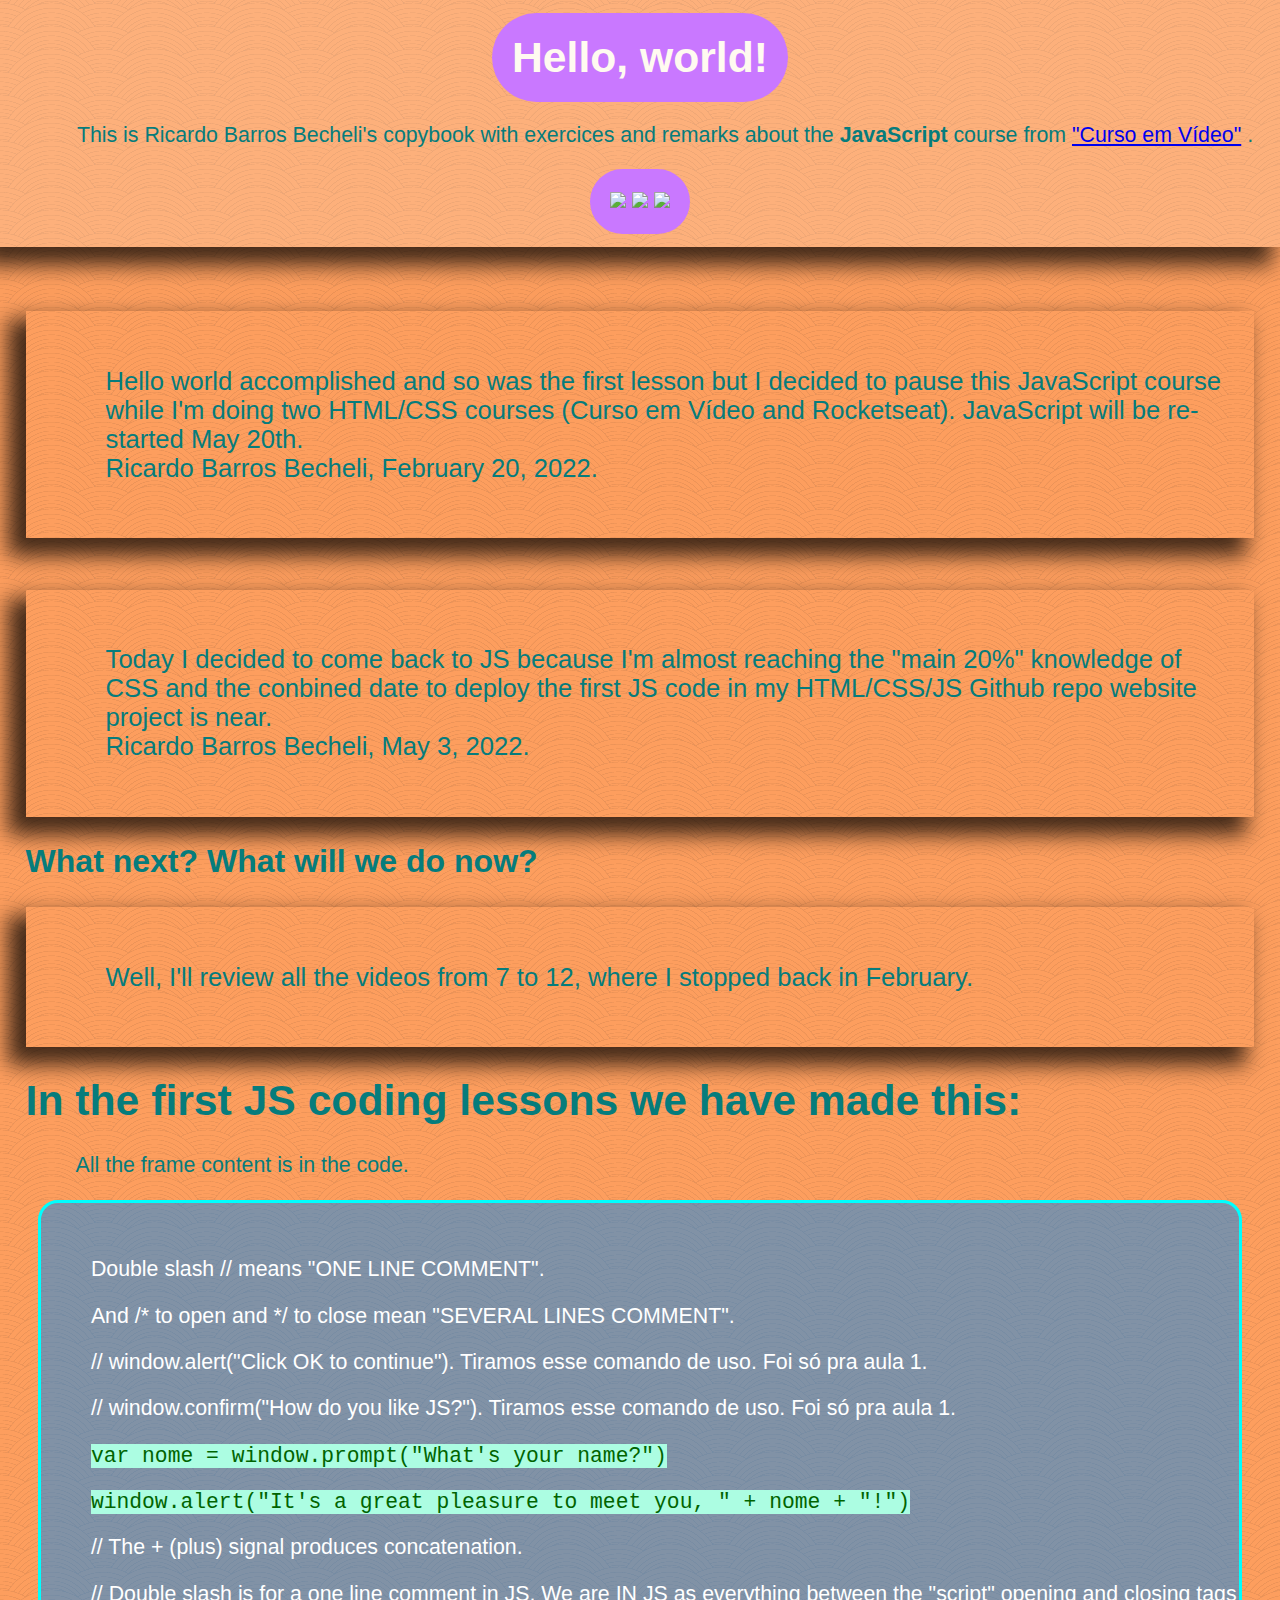
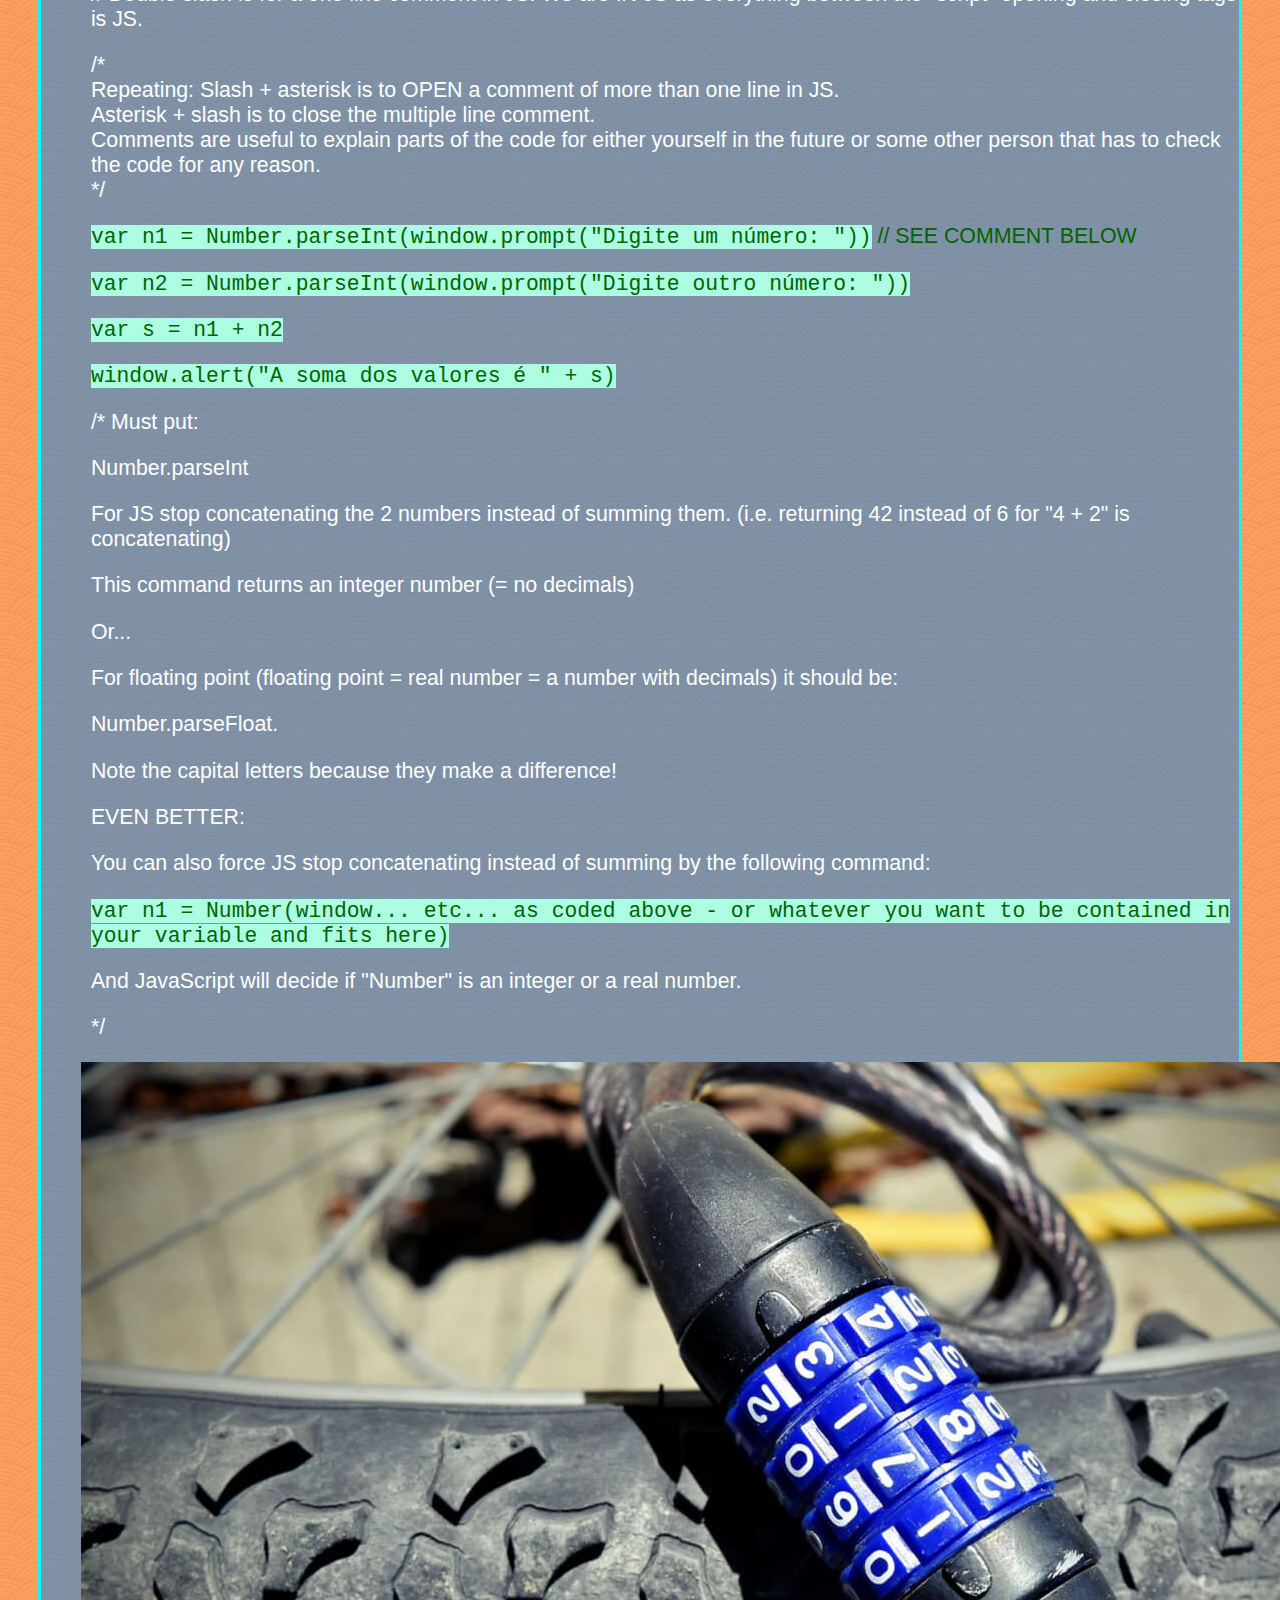
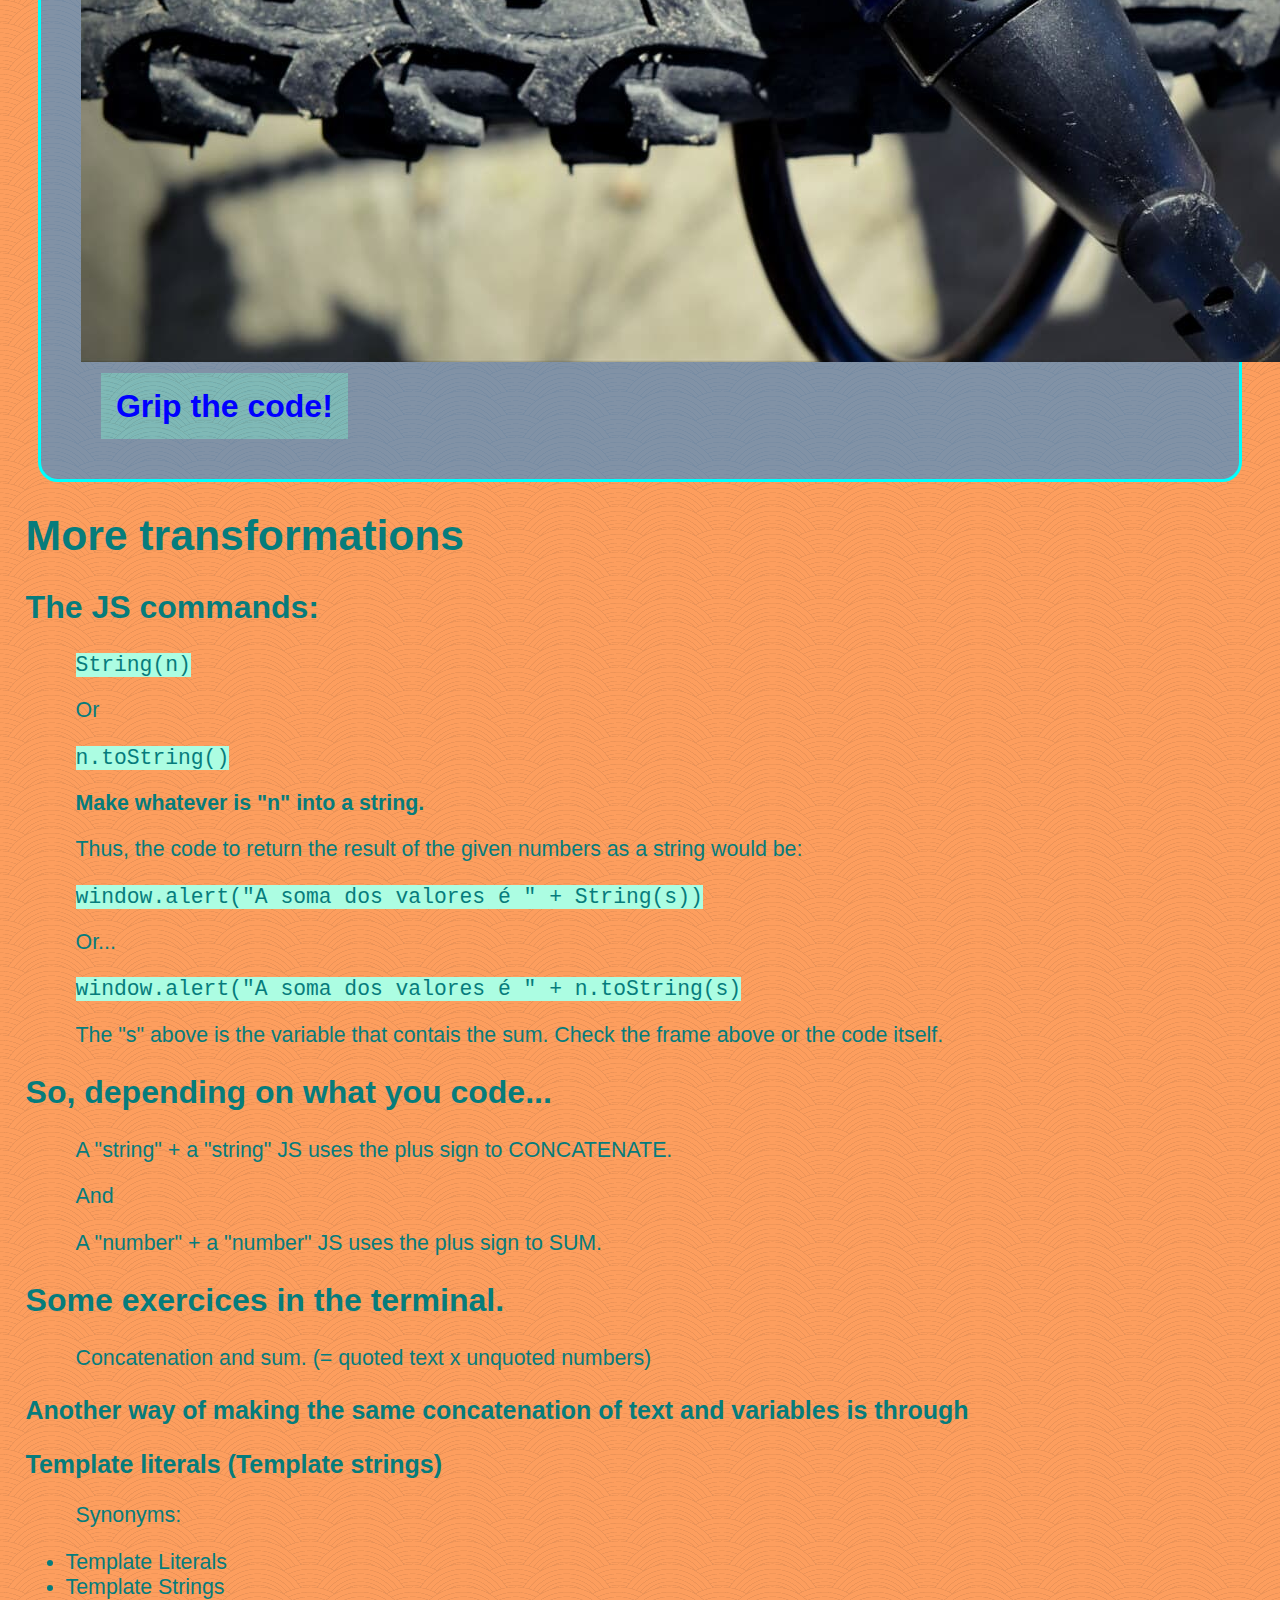
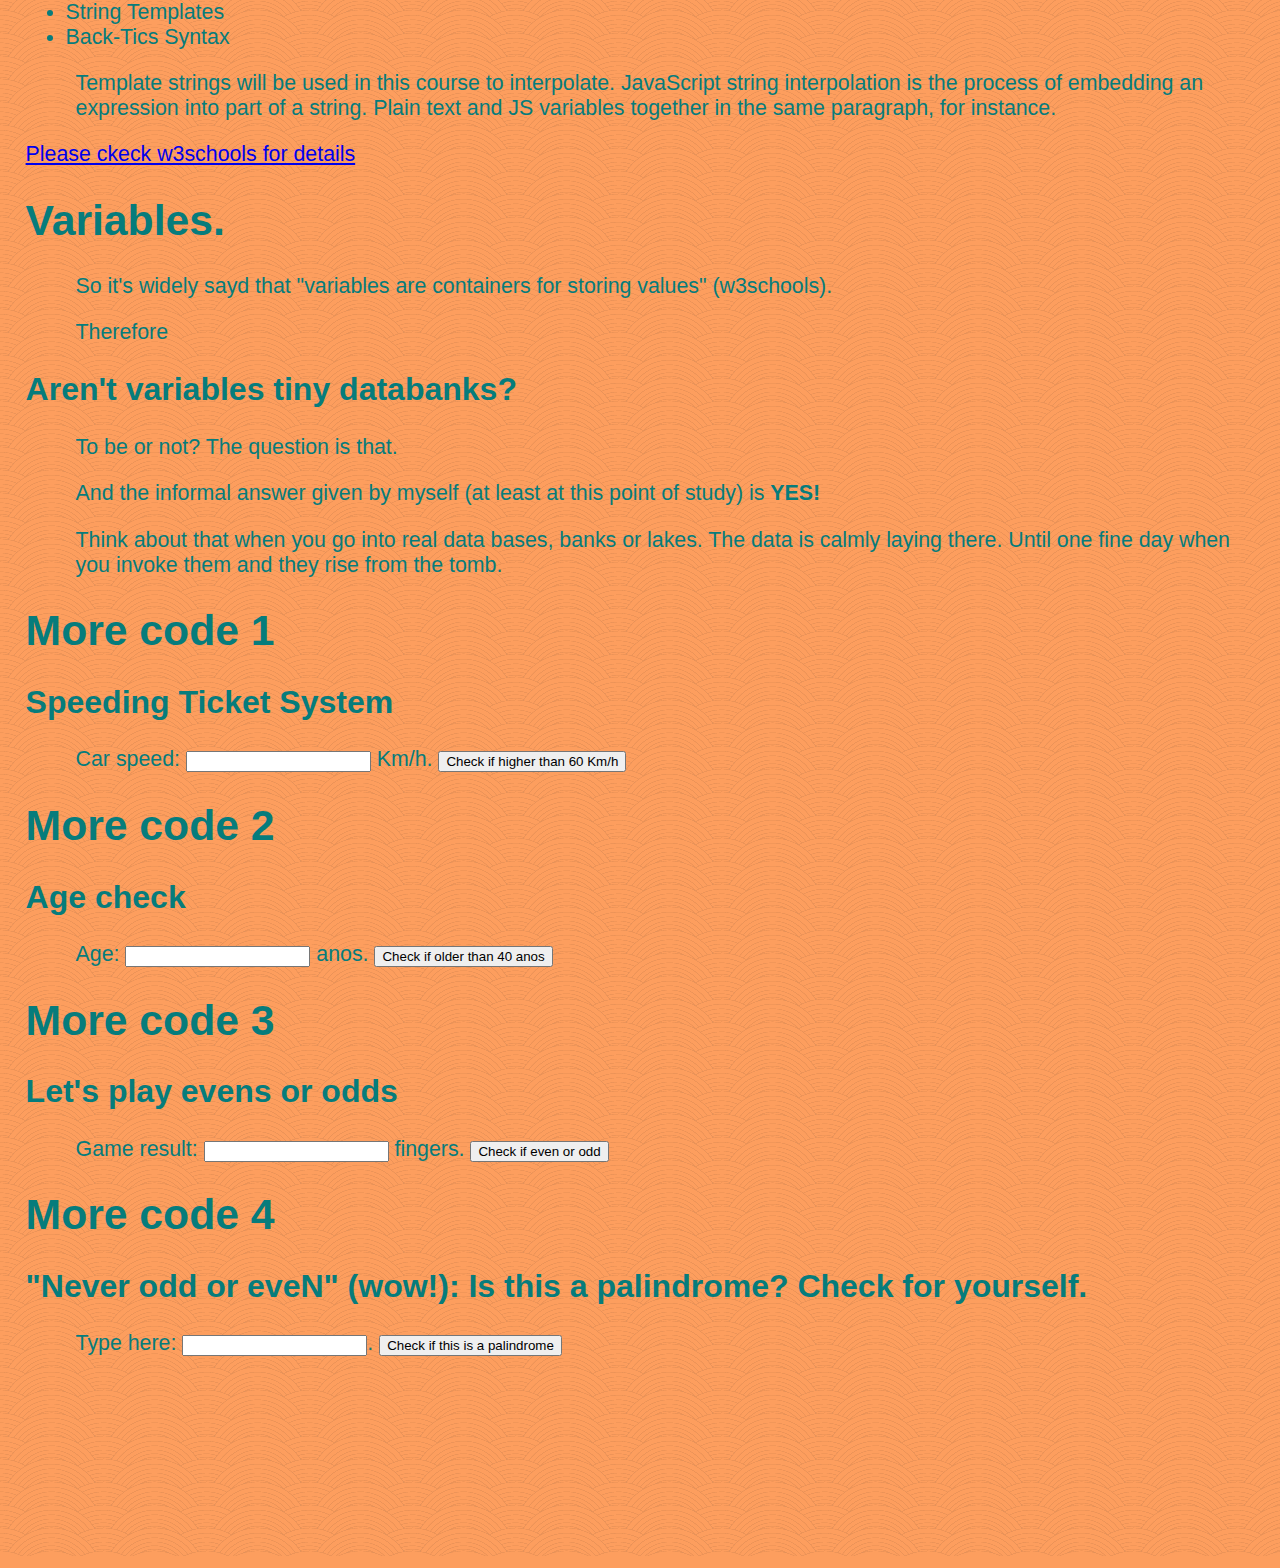
==== index.html @ 5068e75f "I'm back!" ====
<!DOCTYPE html>
<html lang="en">

<head>
    <meta charset="UTF-8">
    <meta http-equiv="X-UA-Compatible" content="IE=edge">
    <meta name="viewport" content="width=device-width, initial-scale=1.0">
    <link rel="shortcut icon" href="images/favicon-html-css.png" type="image/x-icon">
    <title>My JavaScript Lessons</title>
    <link rel="stylesheet" href="style.css">
</head>

<body>



    
    
    <header>
        <h1 class="hello">Hello, world!</h1>
        <p>
            This is Ricardo Barros Becheli's copybook with exercices and remarks about the <strong>JavaScript</strong> course from <a href="http://www.youtube.com/channel/UCrWvhVmt0Qac3HgsjQK62FQ" target="_blank" rel="noopener noreferrer">"Curso em Vídeo"</a> .
        </p>

        <p class="hello">

            <a href="mailto:ricardobarrosbecheli@gmail.com"> <img src="https://img.shields.io/badge/Gmail-D14836?style=for-the-badge&logo=gmail&logoColor=white"/></a>

            <a href="https://www.linkedin.com/in/ricardo-becheli-36843659/"> <img src="https://img.shields.io/badge/LinkedIn-0077B5?style=for-the-badge&logo=linkedin&logoColor=white"/></a>
            
            <a href="http://github.com/ricardobecheli" target="_blank" rel="noopener noreferrer"><img src="https://img.shields.io/badge/GitHub-100000?style=for-the-badge&logo=github&logoColor=white"></a>

        </p>

    </header>
    

<main>
    
        <article class="pause" style="margin-bottom: 2em;">
            <p>Hello world accomplished and so was the first lesson but I decided to pause
                this JavaScript course while I'm doing two HTML/CSS courses (Curso em Vídeo and Rocketseat). JavaScript will be re-started May 20th. <br>
                Ricardo Barros Becheli, February 20, 2022.
            </p>
        </article>
    
        <article class="pause">
            <p>
            Today I decided to come back to JS because I'm almost  reaching the "main 20%" knowledge of CSS and the conbined date to deploy the first JS code in my HTML/CSS/JS Github repo website project is near.
            <br>
            Ricardo Barros Becheli, May 3, 2022.
            </p>
        </article>
    
    
        <h2>What next? What will we do now?</h2>
    
        <article class="pause">
            <p>
                Well, I'll review all the videos from 7 to 12, where I stopped back in February.
            </p>
        </article>
    
    
        <h1>In the first JS coding lessons we have made this:</h1>
    
        <p>All the frame content is in the code.</p>
    
    <div class="first-code">
    
    
        <p>Double slash // means "ONE LINE COMMENT".</p>
        <p>And /* to open and */ to close mean "SEVERAL LINES COMMENT".</p>
    
        <p>
            // window.alert("Click OK to continue"). Tiramos esse comando de uso. Foi só pra aula 1.
        </p>
        <p>
            // window.confirm("How do you like JS?"). Tiramos esse comando de uso. Foi só pra aula 1.
        </p>
    
        <p style="color: darkgreen;"><code>var nome = window.prompt("What's your name?")</code></p>
        <p style="color: darkgreen;"><code>window.alert("It's a great pleasure to meet you, " + nome + "!")</code></p>
            <p>// The + (plus) signal produces concatenation.</p>
    
          <p> //  Double slash is for a one line comment in JS. We are IN JS as everything between the "script" opening and closing tags is JS.</p>
    
           <p>/* <br>
                Repeating: Slash + asterisk is to OPEN a comment of more than one line in JS. <br>
    
                Asterisk + slash is to close the multiple line comment. <br>
    
                Comments are useful to explain parts of the code for either yourself in the future or some other person that has to check the code for any reason. <br>
            */
            </p>
    
            <p style="color: darkgreen;"><code>var n1 = Number.parseInt(window.prompt("Digite um número: "))</code>  // SEE COMMENT BELOW</p>
            <p style="color: darkgreen;"><code>var n2 = Number.parseInt(window.prompt("Digite outro número: "))</code></p>
            <p style="color: darkgreen;"><code>var s = n1 + n2</code></p>
            <p style="color: darkgreen;"><code>window.alert("A soma dos valores é " + s)</code></p>
    
            <p>/* Must put:</p>
    
            <p>Number.parseInt</p>
    
            <p>For JS stop concatenating the 2 numbers instead of summing them.
                    (i.e. returning 42 instead of 6 for "4 + 2" is concatenating)</p>
    
            <p>This command returns an integer number (= no decimals)</p>
    
            <p>Or...</p>
    
            <p>For floating point (floating point = real number = a number with decimals) it should be:</p>
    
            <p>Number.parseFloat.</p>
    
            <p>Note the capital letters because they make a difference!</p>
    
            <p>EVEN BETTER:</p>
    
            <p>You can also force JS stop concatenating instead of summing by the following command:</p>
    
            <p style="color: darkgreen;"><code>var n1 = Number(window... etc... as coded above - or whatever you want to be contained in your variable and fits here)</code></p>
    
            <p>And JavaScript will decide if "Number" is an integer or a real number.</p>
    
            <p>*/</p>
    
            <figure>
                <img src="images/grip-the-code.jpg" alt="code locked bike">
                <figcaption style="font-size: xx-large; color: blue; margin: 20px;">
                    <span style="background-color: rgba(127, 255, 212, 0.356); background-image: url(images/arches.png) ; padding: 15px;"><strong>Grip the code!</strong></span>
                </figcaption>
            </figure>
    
    </div>
    
    <h1>More transformations</h1>
    
    <h2>The JS commands:</h2>
    <p><code>String(n)</code></p>
    <p>Or</p>
    <p><code>n.toString()</code></p>
    <p> <strong>Make whatever is "n" into a string.</strong></p>
    <p>Thus, the code to return the result of the given numbers as a string would be:</p>
    <p><code>window.alert("A soma dos valores é " + String(s))</code></p>
    <p>Or...</p>
    <p><code>window.alert("A soma dos valores é " + n.toString(s)</code></p>
    <p>The "s" above is the variable that contais the sum. Check the frame above or the code itself.</p>
    <h2>So, depending on what you code...</h2>
    <P>A "string" + a "string" JS uses the plus sign to CONCATENATE.</P>
    <p>And</p>
    <p>A "number" + a "number" JS uses the plus sign to SUM.</p>
    <h2>Some exercices in the terminal.</h2>
    <p>Concatenation and sum. (= quoted text x unquoted numbers)</p>
    
    <h3>Another way of making the same concatenation of text and variables is through</h3>
    <h3>Template literals (Template strings)</h3>
    <p>Synonyms:</p>
    
        <ul>
        <li>Template Literals</li>
        <li>Template Strings</li>
        <li>String Templates</li>
        <li>Back-Tics Syntax</li>
        </ul>
    
    <p>Template strings will be used in this course to interpolate. JavaScript string interpolation is the process of embedding an expression into part of a string. Plain text and JS variables together in the same paragraph, for instance.</p>
    
    <a href="https://www.w3schools.com/js/js_string_templates.asp" target="blank" rel="noopener noreferrer">Please ckeck w3schools for details</a>
    
    <br>
    <h1>Variables.</h1>
    <p>So it's widely sayd that "variables are containers for storing values" (w3schools).</p>
    <p>Therefore</p>
    <h2>Aren't variables tiny databanks?</h2>
    
    <p>To be or not? The question is that.</p>
    <p>And the informal answer given by myself (at least at this point of study) is <strong>YES!</strong></p>
    <p>Think about that when you go into real data bases, banks or lakes. The data is calmly laying there. Until one fine day when you invoke them and they rise from the tomb.</p>
    
    <article class="morecode">
        <h1>More code 1</h1>
        <h2>Speeding Ticket System</h2>
    
         <p>
             Car speed: <input type="number" name="txtvel" id="txtvel"> Km/h.
             <input type="button" value="Check if higher than 60 Km/h" onclick="calcular()">
        </p>
        <div id= "res"> </div>
    
    
    
        <h1>More code 2</h1>
        <h2>Age check</h2>
    
        <p>
            Age: <input type="number" name="idadevalor" id="idadevalor"> anos.
            <input type="button" value="Check if older than 40 anos" onclick="computaridade()">
        </p>
        <div id= "aging"> </div>
    
    
    
    
        <h1>More code 3</h1>
        <h2>Let's play evens or odds</h2>
    
        <p>
            Game result: <input type="number" name="parouimpar" id="parouimpar"> fingers.
            <input type="button" value="Check if even or odd" onclick="eukvcl()">
        </p>
        <div id= "dispute"> </div>
    
    
    
        <h1>More code 4</h1>
        <h2>"Never odd or eveN" (wow!): Is this a palindrome? Check for yourself.</h2>
    
        <p>
            Type here: <input type="text" name="palindrome" id="palindrome">.
            <input type="button" value  ="Check if this is a palindrome" onclick="direction()">
        </p>
        <div id= "palresult"> </div>
    
    </article>
    
    
</main>


<script src="script.js"></script>    
</body>
</html>
---- style.css ----
body {
    background-image: url("images/arches.png");
    background-color: #fc7f2bc2;
    font: normal 16pt arial;
    color: rgb(6, 124, 124);
    margin: 0%;

    /* This is how to make COMMENTS in CSS. (Just like multiple lines in JS) */
}

.hello {
    
    background-color: rgb(201, 120, 255);
    color: floralwhite;
    width: fit-content;
    padding: 20px;
    border-radius: 50px;
    margin: auto;
    
}

header {
    margin: 0px 0px 3em 0px;
    padding: 1%;
    background-color: rgba(255, 250, 240, 0.199);
    box-shadow: -13px 13px 20px 5px rgba(0, 0, 0, 0.726);
    text-align: center;
}

main {
    margin-left: 2%;
    margin-right: 2%;
}

.pause {
    text-align: start;
    box-shadow: -13px 13px 20px 5px rgba(0, 0, 0, 0.726);
    padding: 30px;
    font-size: 1.2em;
}


p {
    margin-left: 50px;
}

code {
    background-color: rgb(172, 253, 226);
}

.first-code {
            border-width: 3px;
            border-style: solid;
            border-color: aqua;
            border-radius: 20px;
            padding: 5 0pt;
            padding-top: 25pt;
            padding-bottom: 25pt;
            margin-bottom: 20pt;
            margin-top: 10pt;
            margin-left: 1%;
            margin-right: 1%;
            background-color: rgba(3, 134, 241, 0.493);
            color: rgb(255, 255, 255);
}

.morecode {
    margin-bottom: 200px;
}
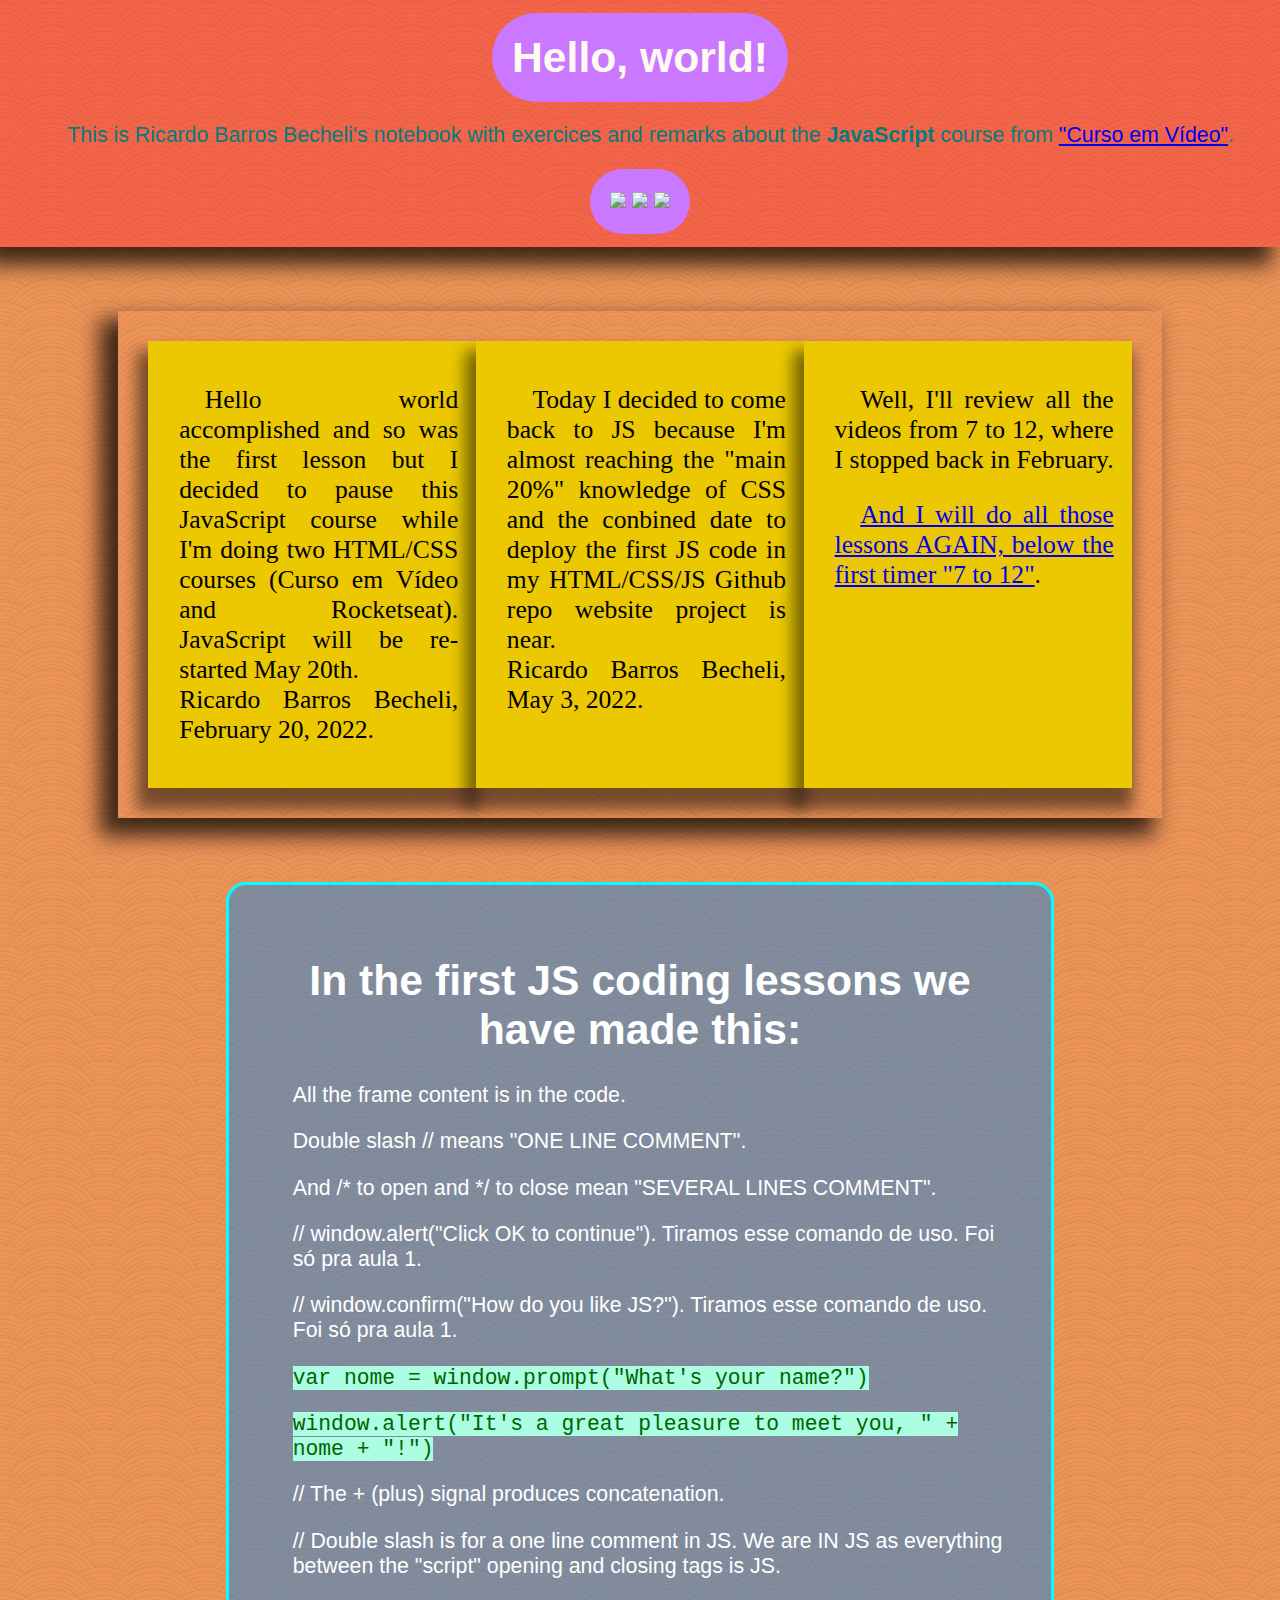
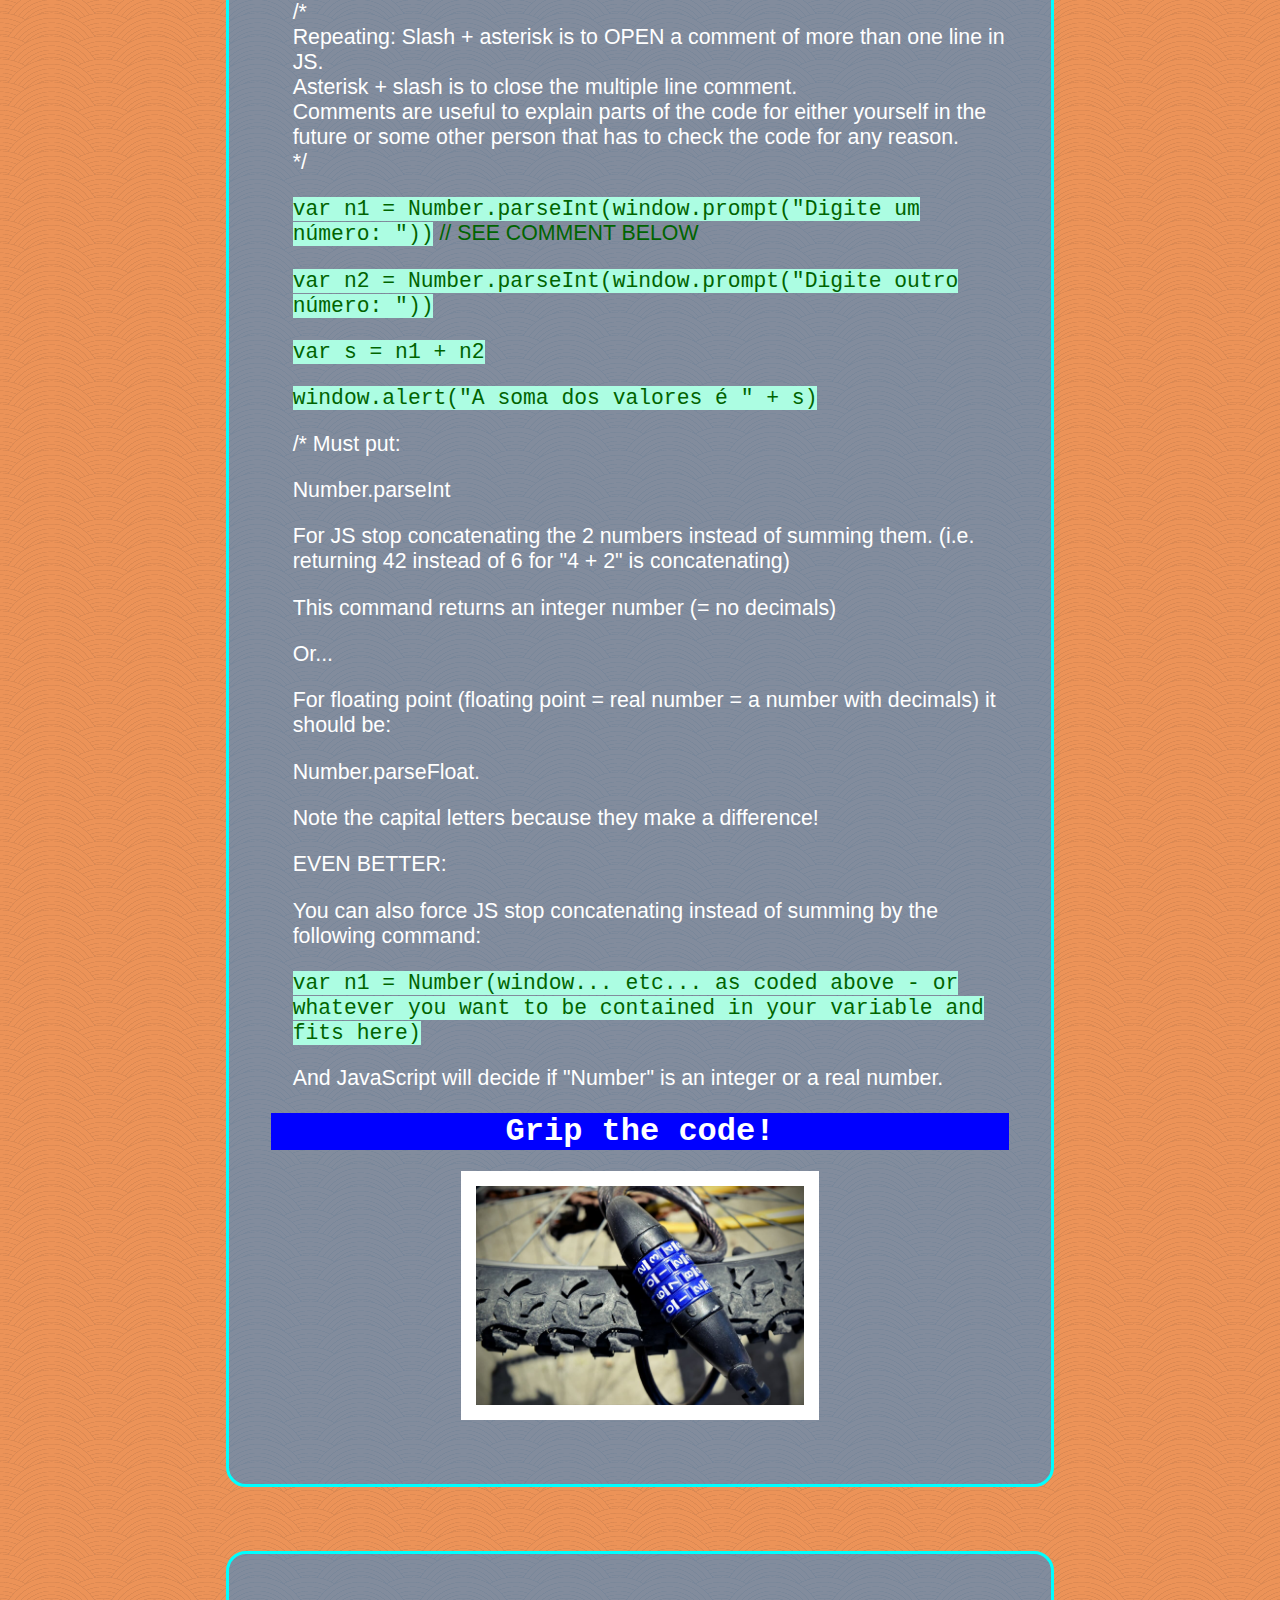
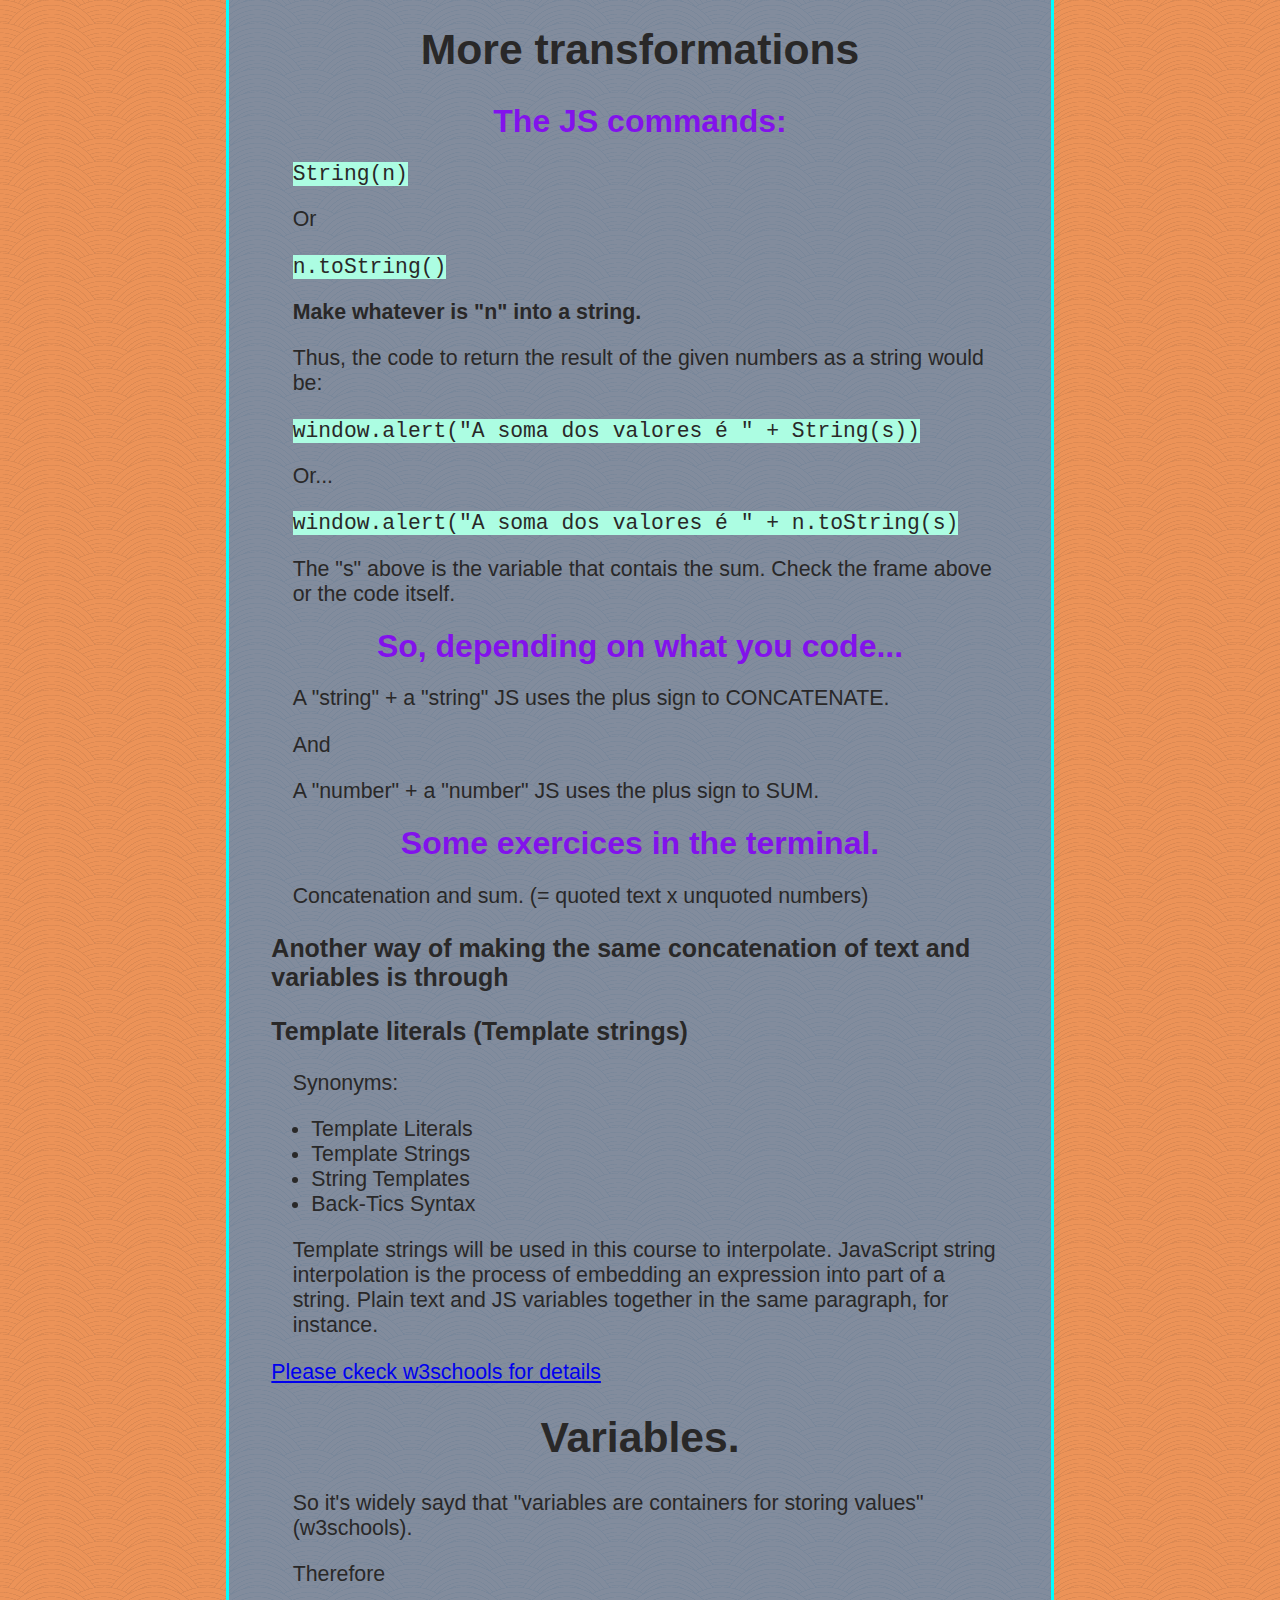
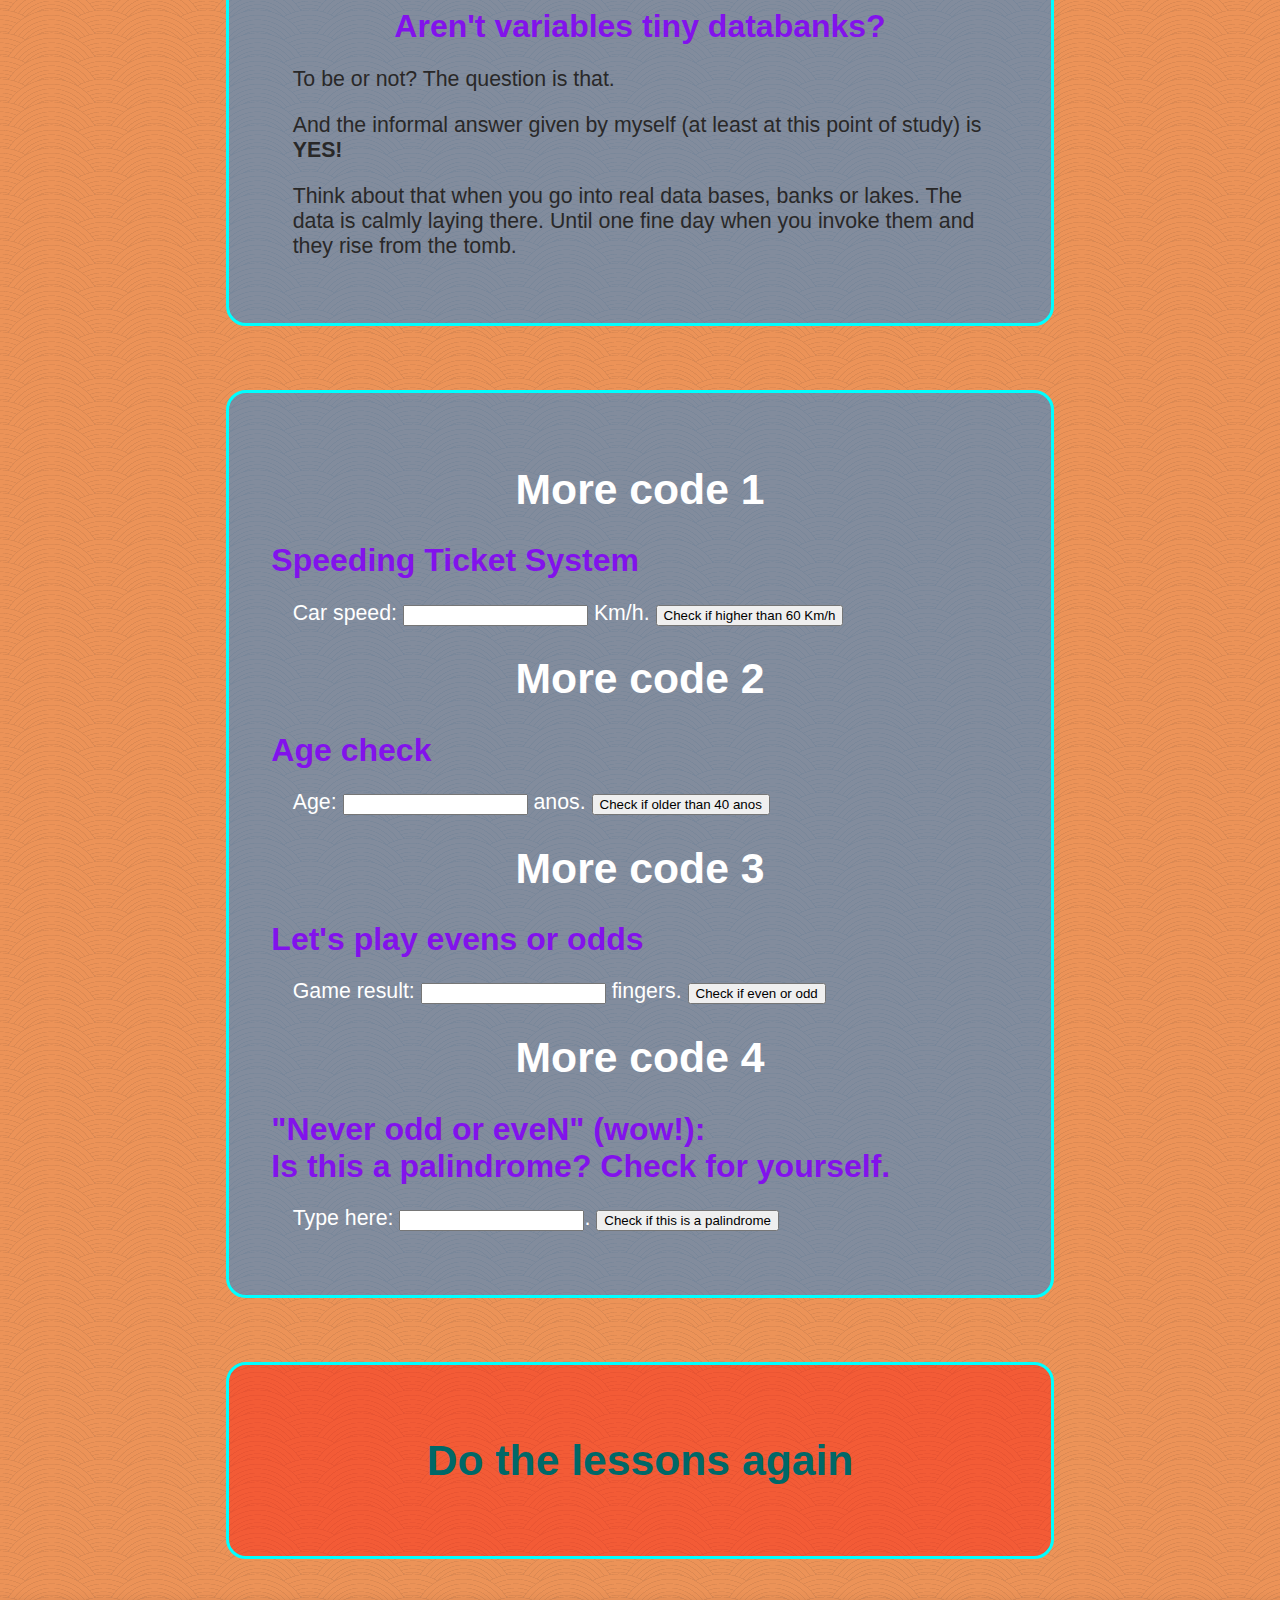
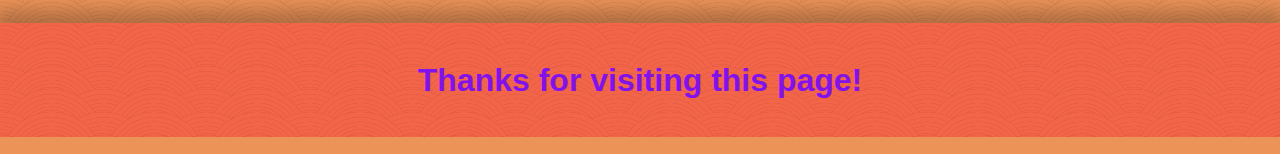
==== commit 9ca15f7d: "Setup to redo the lessons." ====
--- a/index.html
+++ b/index.html
@@ -11,15 +11,11 @@
 </head>
 
 <body>
-
-
-
-    
-    
+   
     <header>
         <h1 class="hello">Hello, world!</h1>
         <p>
-            This is Ricardo Barros Becheli's copybook with exercices and remarks about the <strong>JavaScript</strong> course from <a href="http://www.youtube.com/channel/UCrWvhVmt0Qac3HgsjQK62FQ" target="_blank" rel="noopener noreferrer">"Curso em Vídeo"</a> .
+            This is Ricardo Barros Becheli's notebook with exercices and remarks about the <strong>JavaScript</strong> course from <a href="http://www.youtube.com/channel/UCrWvhVmt0Qac3HgsjQK62FQ" target="_blank" rel="noopener noreferrer">"Curso em Vídeo"</a>.
         </p>
 
         <p class="hello">
@@ -37,37 +33,47 @@
 
 <main>
     
-        <article class="pause" style="margin-bottom: 2em;">
-            <p>Hello world accomplished and so was the first lesson but I decided to pause
-                this JavaScript course while I'm doing two HTML/CSS courses (Curso em Vídeo and Rocketseat). JavaScript will be re-started May 20th. <br>
-                Ricardo Barros Becheli, February 20, 2022.
-            </p>
-        </article>
-    
-        <article class="pause">
-            <p>
-            Today I decided to come back to JS because I'm almost  reaching the "main 20%" knowledge of CSS and the conbined date to deploy the first JS code in my HTML/CSS/JS Github repo website project is near.
-            <br>
-            Ricardo Barros Becheli, May 3, 2022.
-            </p>
-        </article>
-    
-    
-        <h2>What next? What will we do now?</h2>
-    
-        <article class="pause">
-            <p>
-                Well, I'll review all the videos from 7 to 12, where I stopped back in February.
-            </p>
-        </article>
-    
-    
-        <h1>In the first JS coding lessons we have made this:</h1>
+    <article class="pause">
+
+
+            <div class="flex1">
+                <p>Hello world accomplished and so was the first lesson but I decided to pause
+                    this JavaScript course while I'm doing two HTML/CSS courses (Curso em Vídeo and Rocketseat). JavaScript will be re-started May 20th. <br>
+                    Ricardo Barros Becheli, February 20, 2022.
+                </p>
+            </div>
+
+    
+
+            <div class="flex1">
+                <p>
+                Today I decided to come back to JS because I'm almost  reaching the "main 20%" knowledge of CSS and the conbined date to deploy the first JS code in my HTML/CSS/JS Github repo website project is near.
+                <br>
+                Ricardo Barros Becheli, May 3, 2022.
+                </p>
+            </div>
+
+    
+       
+
+            <div class="flex1">
+                <p>
+                    Well, I'll review all the videos from 7 to 12, where I stopped back in February.
+                </p>
+                <p>
+                    <a href="#again">And I will do all those lessons AGAIN, below the first timer "7 to 12"</a>.
+                </p>
+            </div>
+
+
+    </article>
+        
+  
+    <div class="first-code">
+
+    <h1>In the first JS coding lessons we have made this:</h1>
     
         <p>All the frame content is in the code.</p>
-    
-    <div class="first-code">
-    
     
         <p>Double slash // means "ONE LINE COMMENT".</p>
         <p>And /* to open and */ to close mean "SEVERAL LINES COMMENT".</p>
@@ -124,60 +130,67 @@
     
             <p>And JavaScript will decide if "Number" is an integer or a real number.</p>
     
-            <p>*/</p>
+            <h2>Grip the code!</h2>
     
             <figure>
-                <img src="images/grip-the-code.jpg" alt="code locked bike">
-                <figcaption style="font-size: xx-large; color: blue; margin: 20px;">
-                    <span style="background-color: rgba(127, 255, 212, 0.356); background-image: url(images/arches.png) ; padding: 15px;"><strong>Grip the code!</strong></span>
-                </figcaption>
+                <img src="images/grip-the-code.jpg" width="50%" alt="code locked bike">
             </figure>
+
+
     
     </div>
-    
-    <h1>More transformations</h1>
-    
-    <h2>The JS commands:</h2>
-    <p><code>String(n)</code></p>
-    <p>Or</p>
-    <p><code>n.toString()</code></p>
-    <p> <strong>Make whatever is "n" into a string.</strong></p>
-    <p>Thus, the code to return the result of the given numbers as a string would be:</p>
-    <p><code>window.alert("A soma dos valores é " + String(s))</code></p>
-    <p>Or...</p>
-    <p><code>window.alert("A soma dos valores é " + n.toString(s)</code></p>
-    <p>The "s" above is the variable that contais the sum. Check the frame above or the code itself.</p>
-    <h2>So, depending on what you code...</h2>
-    <P>A "string" + a "string" JS uses the plus sign to CONCATENATE.</P>
-    <p>And</p>
-    <p>A "number" + a "number" JS uses the plus sign to SUM.</p>
-    <h2>Some exercices in the terminal.</h2>
-    <p>Concatenation and sum. (= quoted text x unquoted numbers)</p>
-    
-    <h3>Another way of making the same concatenation of text and variables is through</h3>
-    <h3>Template literals (Template strings)</h3>
-    <p>Synonyms:</p>
-    
-        <ul>
-        <li>Template Literals</li>
-        <li>Template Strings</li>
-        <li>String Templates</li>
-        <li>Back-Tics Syntax</li>
-        </ul>
-    
-    <p>Template strings will be used in this course to interpolate. JavaScript string interpolation is the process of embedding an expression into part of a string. Plain text and JS variables together in the same paragraph, for instance.</p>
-    
-    <a href="https://www.w3schools.com/js/js_string_templates.asp" target="blank" rel="noopener noreferrer">Please ckeck w3schools for details</a>
-    
-    <br>
-    <h1>Variables.</h1>
-    <p>So it's widely sayd that "variables are containers for storing values" (w3schools).</p>
-    <p>Therefore</p>
-    <h2>Aren't variables tiny databanks?</h2>
-    
-    <p>To be or not? The question is that.</p>
-    <p>And the informal answer given by myself (at least at this point of study) is <strong>YES!</strong></p>
-    <p>Think about that when you go into real data bases, banks or lakes. The data is calmly laying there. Until one fine day when you invoke them and they rise from the tomb.</p>
+
+
+
+    
+    <section class="transformation">
+        <h1>More transformations</h1>
+        
+        <h2>The JS commands:</h2>
+        <p><code>String(n)</code></p>
+        <p>Or</p>
+        <p><code>n.toString()</code></p>
+        <p> <strong>Make whatever is "n" into a string.</strong></p>
+        <p>Thus, the code to return the result of the given numbers as a string would be:</p>
+        <p><code>window.alert("A soma dos valores é " + String(s))</code></p>
+        <p>Or...</p>
+        <p><code>window.alert("A soma dos valores é " + n.toString(s)</code></p>
+        <p>The "s" above is the variable that contais the sum. Check the frame above or the code itself.</p>
+        <h2>So, depending on what you code...</h2>
+        <P>A "string" + a "string" JS uses the plus sign to CONCATENATE.</P>
+        <p>And</p>
+        <p>A "number" + a "number" JS uses the plus sign to SUM.</p>
+        <h2>Some exercices in the terminal.</h2>
+        <p>Concatenation and sum. (= quoted text x unquoted numbers)</p>
+        
+        <h3>Another way of making the same concatenation of text and variables is through</h3>
+        <h3>Template literals (Template strings)</h3>
+        <p>Synonyms:</p>
+        
+            <ul>
+            <li>Template Literals</li>
+            <li>Template Strings</li>
+            <li>String Templates</li>
+            <li>Back-Tics Syntax</li>
+            </ul>
+        
+        <p>Template strings will be used in this course to interpolate. JavaScript string interpolation is the process of embedding an expression into part of a string. Plain text and JS variables together in the same paragraph, for instance.</p>
+        
+        <a href="https://www.w3schools.com/js/js_string_templates.asp" target="blank" rel="noopener noreferrer">Please ckeck w3schools for details</a>
+        
+        <br>
+        <h1>Variables.</h1>
+        <p>So it's widely sayd that "variables are containers for storing values" (w3schools).</p>
+        <p>Therefore</p>
+        <h2>Aren't variables tiny databanks?</h2>
+        
+        <p>To be or not? The question is that.</p>
+        <p>And the informal answer given by myself (at least at this point of study) is <strong>YES!</strong></p>
+        <p>Think about that when you go into real data bases, banks or lakes. The data is calmly laying there. Until one fine day when you invoke them and they rise from the tomb.</p>
+    </section>
+
+
+
     
     <article class="morecode">
         <h1>More code 1</h1>
@@ -215,7 +228,8 @@
     
     
         <h1>More code 4</h1>
-        <h2>"Never odd or eveN" (wow!): Is this a palindrome? Check for yourself.</h2>
+        <h2>"Never odd or eveN" (wow!):</h2>
+        <h2>Is this a palindrome? Check for yourself.</h2>
     
         <p>
             Type here: <input type="text" name="palindrome" id="palindrome">.
@@ -224,9 +238,24 @@
         <div id= "palresult"> </div>
     
     </article>
-    
-    
+
+    <section class="again" id="again">
+
+        <h1>Do the lessons again</h1>
+
+    </section>
+
+
+
+
+
+
 </main>
+
+<footer>
+    <h2>Thanks for visiting this page!</h2>
+</footer>
+
 
 
 <script src="script.js"></script>    
--- a/style.css
+++ b/style.css
@@ -1,7 +1,7 @@
 
 body {
     background-image: url("images/arches.png");
-    background-color: #fc7f2bc2;
+    background-color: #e67123c2;
     font: normal 16pt arial;
     color: rgb(6, 124, 124);
     margin: 0%;
@@ -23,7 +23,7 @@
 header {
     margin: 0px 0px 3em 0px;
     padding: 1%;
-    background-color: rgba(255, 250, 240, 0.199);
+    background-color: rgba(255, 0, 43, 0.315);
     box-shadow: -13px 13px 20px 5px rgba(0, 0, 0, 0.726);
     text-align: center;
 }
@@ -33,16 +33,54 @@
     margin-right: 2%;
 }
 
+h1 {
+    font-size: 2em;
+    text-align: center;
+}
+
+h2 {
+    text-align: center;
+    margin: auto;
+    color: rgb(130, 18, 235);
+}
+
+p {
+    margin-left: 50px;
+}
+
 .pause {
-    text-align: start;
+    display: flex;
+    flex-wrap: wrap;
+    width: 80%;
+    margin-bottom: 2em;
+    margin-top: 2em;
+    margin-left: auto;
+    margin-right: auto;
+    text-align: justify;
     box-shadow: -13px 13px 20px 5px rgba(0, 0, 0, 0.726);
     padding: 30px;
     font-size: 1.2em;
 }
 
+.flex1 {
+    flex-wrap: wrap;
+    background-color: rgb(235, 200, 2);
+    font-family: cursive;
+    color: black;
+    flex: 1 1 200px;
+    padding: 0.7em;
+    text-align: justify;
+    box-shadow: -5px 16px 14px 6px rgb(0 0 0 / 49%);
+}
+
+.flex1 > p {
+    margin-left: 0.5em;
+    text-indent: 1em;
+}
+
 
 p {
-    margin-left: 50px;
+    margin-left: 1em;
 }
 
 code {
@@ -50,24 +88,97 @@
 }
 
 .first-code {
+            width: 60%;
             border-width: 3px;
             border-style: solid;
             border-color: aqua;
             border-radius: 20px;
-            padding: 5 0pt;
-            padding-top: 25pt;
-            padding-bottom: 25pt;
-            margin-bottom: 20pt;
-            margin-top: 10pt;
-            margin-left: 1%;
-            margin-right: 1%;
-            background-color: rgba(3, 134, 241, 0.493);
+            padding: 2em;
+            margin-bottom: 3em;
+            margin-top: 3em;
+            margin-left: auto;
+            margin-right: auto;
+            background-color: rgba(3, 134, 241, 0.45);
             color: rgb(255, 255, 255);
 }
 
-.morecode {
-    margin-bottom: 200px;
+.first-code img {
+    display: block;
+    margin: auto;
+    border: 15px solid white;
+}
+
+.first-code h2 {
+    background-color: blue;
+    color: white;
+    font-family: monospace;
 }
 
 
 
+.transformation {
+            width: 60%;
+            border-width: 3px;
+            border-style: solid;
+            border-color: aqua;
+            border-radius: 20px;
+            padding: 2em;
+            margin-bottom: 3em;
+            margin-top: 3em;
+            margin-left: auto;
+            margin-right: auto;
+            background-color: rgba(3, 134, 241, 0.45);
+            color: rgb(41, 40, 40);
+        }
+
+.morecode {
+            width: 60%;
+            border-width: 3px;
+            border-style: solid;
+            border-color: aqua;
+            border-radius: 20px;
+            padding: 2em;
+            margin-bottom: 3em;
+            margin-top: 3em;
+            margin-left: auto;
+            margin-right: auto;
+            background-color: rgba(3, 134, 241, 0.45);
+            color: rgb(255, 255, 255);
+    
+}
+
+.morecode h2 {
+    text-align: left;
+}
+
+.again {
+            width: 60%;
+            background-color: rgba(255, 0, 0, 0.380);
+            color: rgb(0, 104, 104);
+            margin-bottom: 1300px;
+            border-width: 3px;
+            border-style: solid;
+            border-color: aqua;
+            border-radius: 20px;
+            padding: 2em;
+            margin-bottom: 3em;
+            margin-top: 3em;
+            margin-left: auto;
+            margin-right: auto;
+
+}
+
+
+
+
+
+footer {
+    margin: 3px 0px 0em 0px;
+    padding: 3%;
+    background-color: rgba(255, 0, 43, 0.315);
+    box-shadow: 0px -8px 17px 5px rgba(0, 0, 0, 0.247);
+    text-align: center;
+}
+
+
+
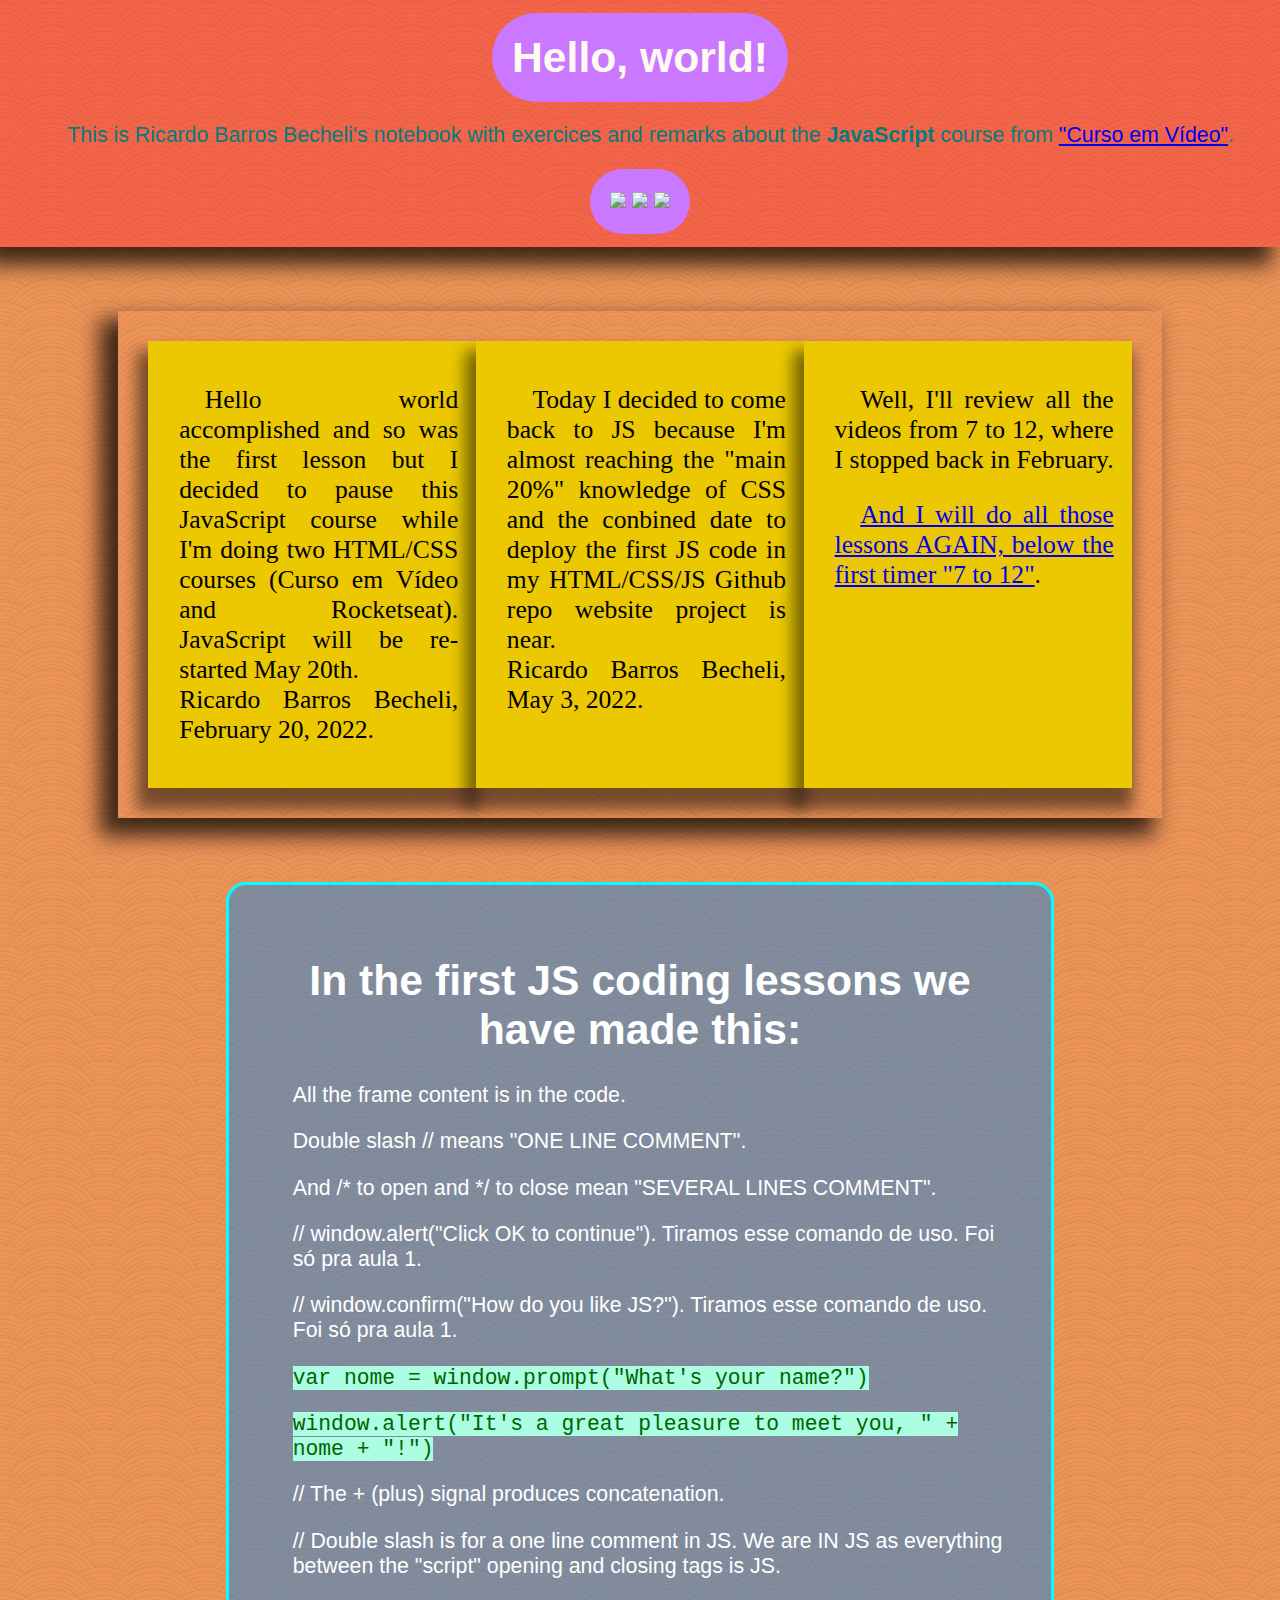
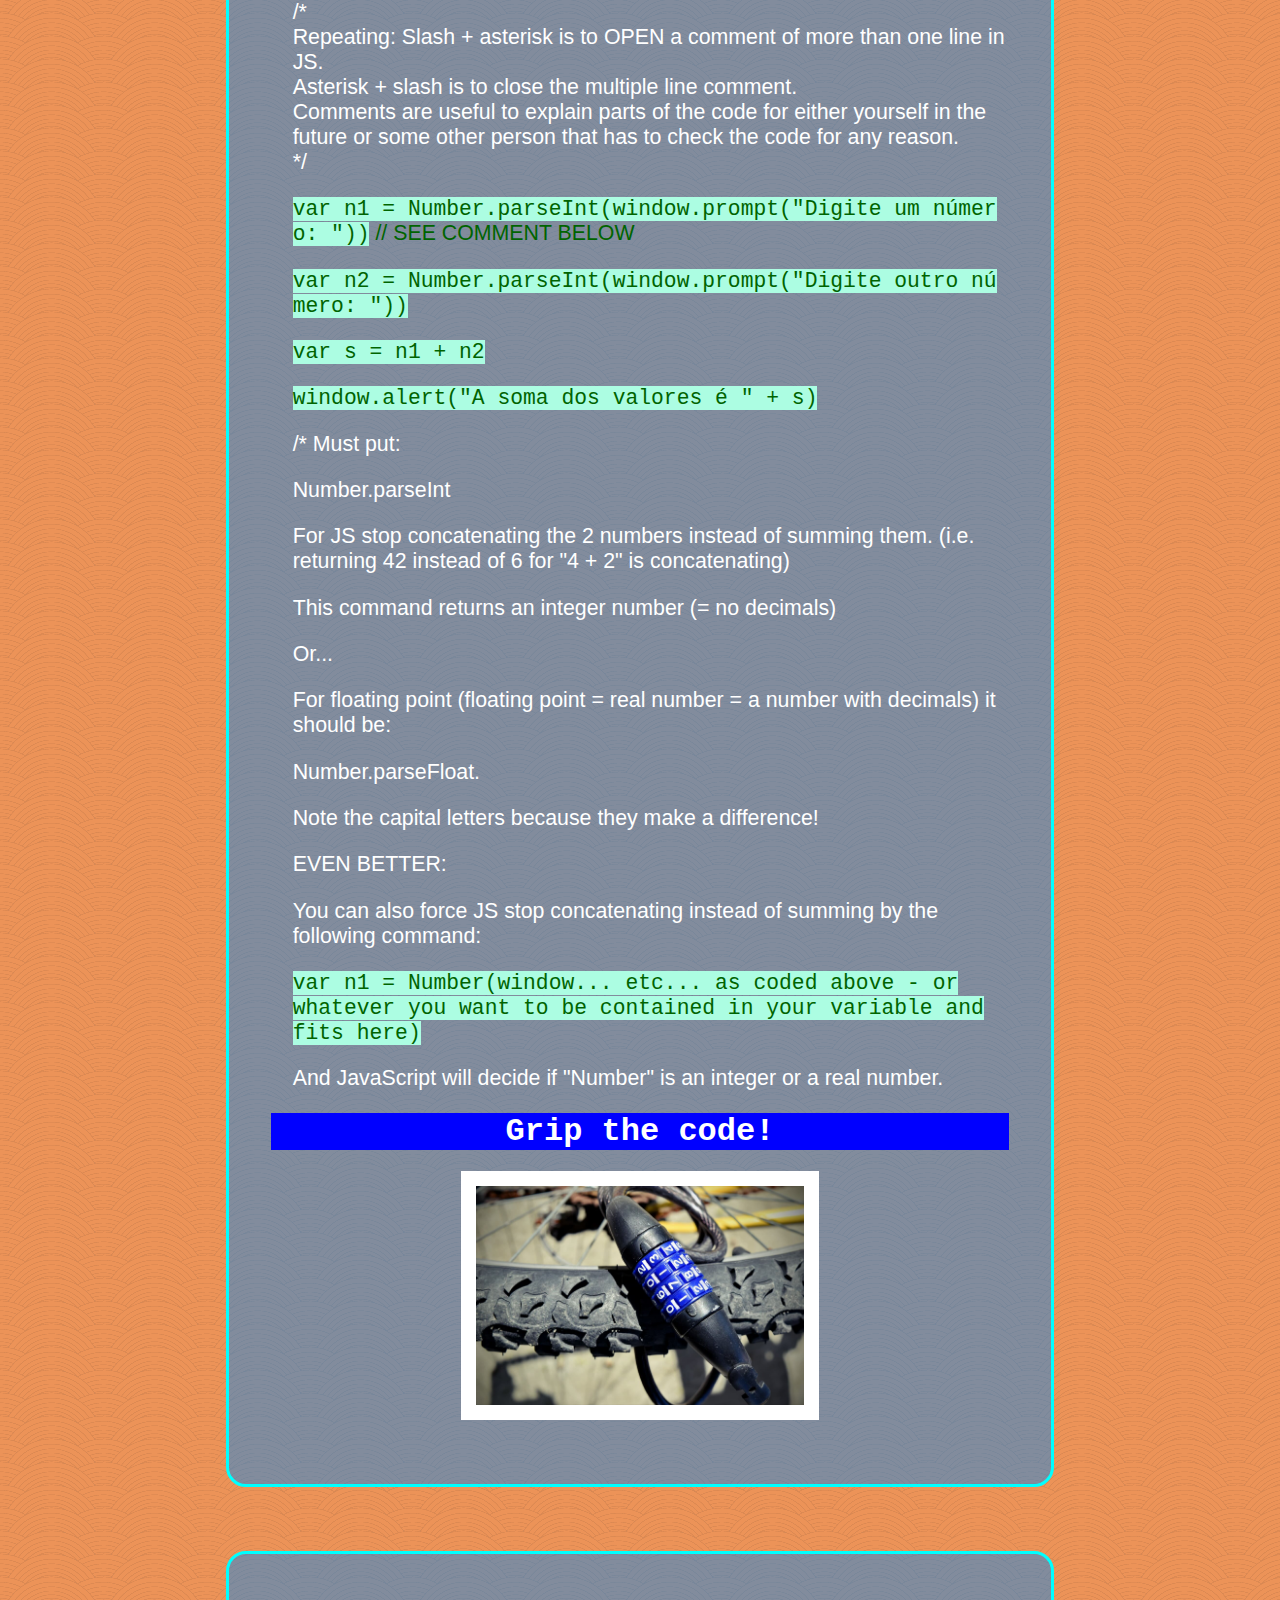
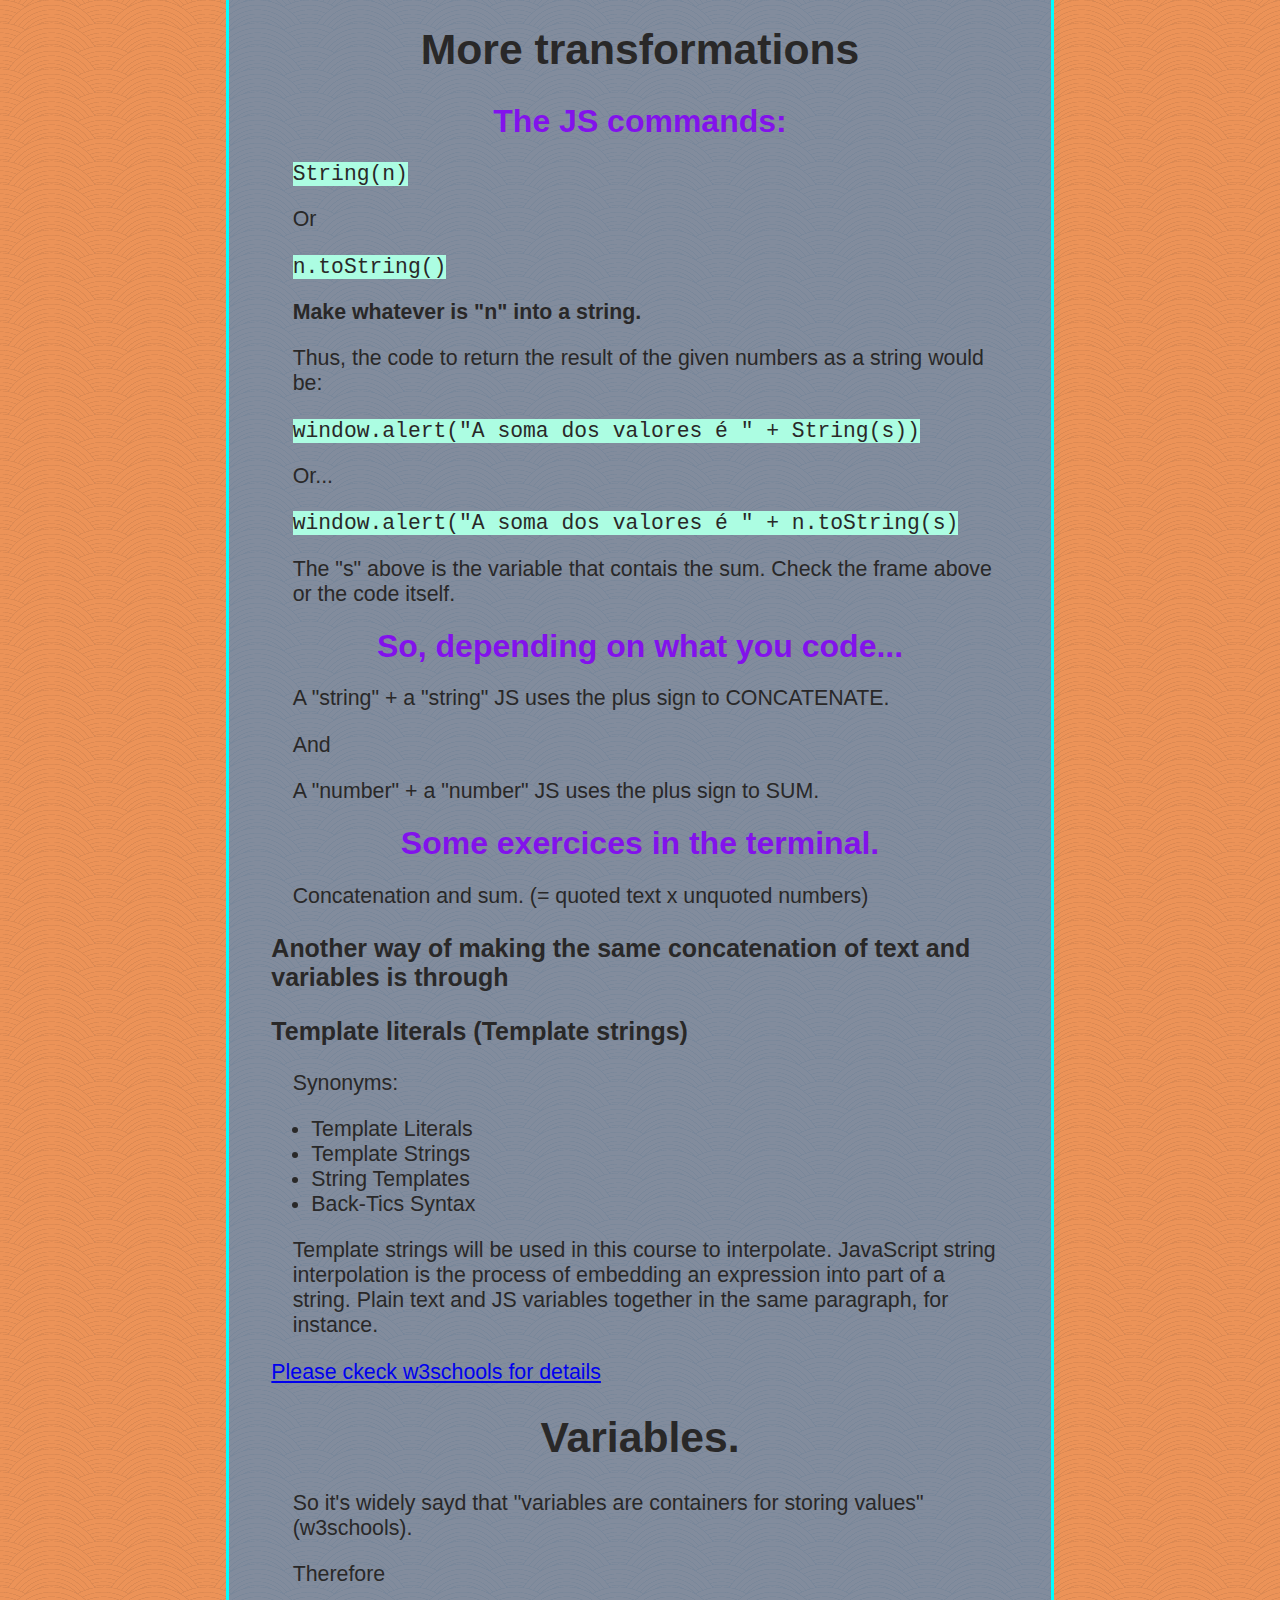
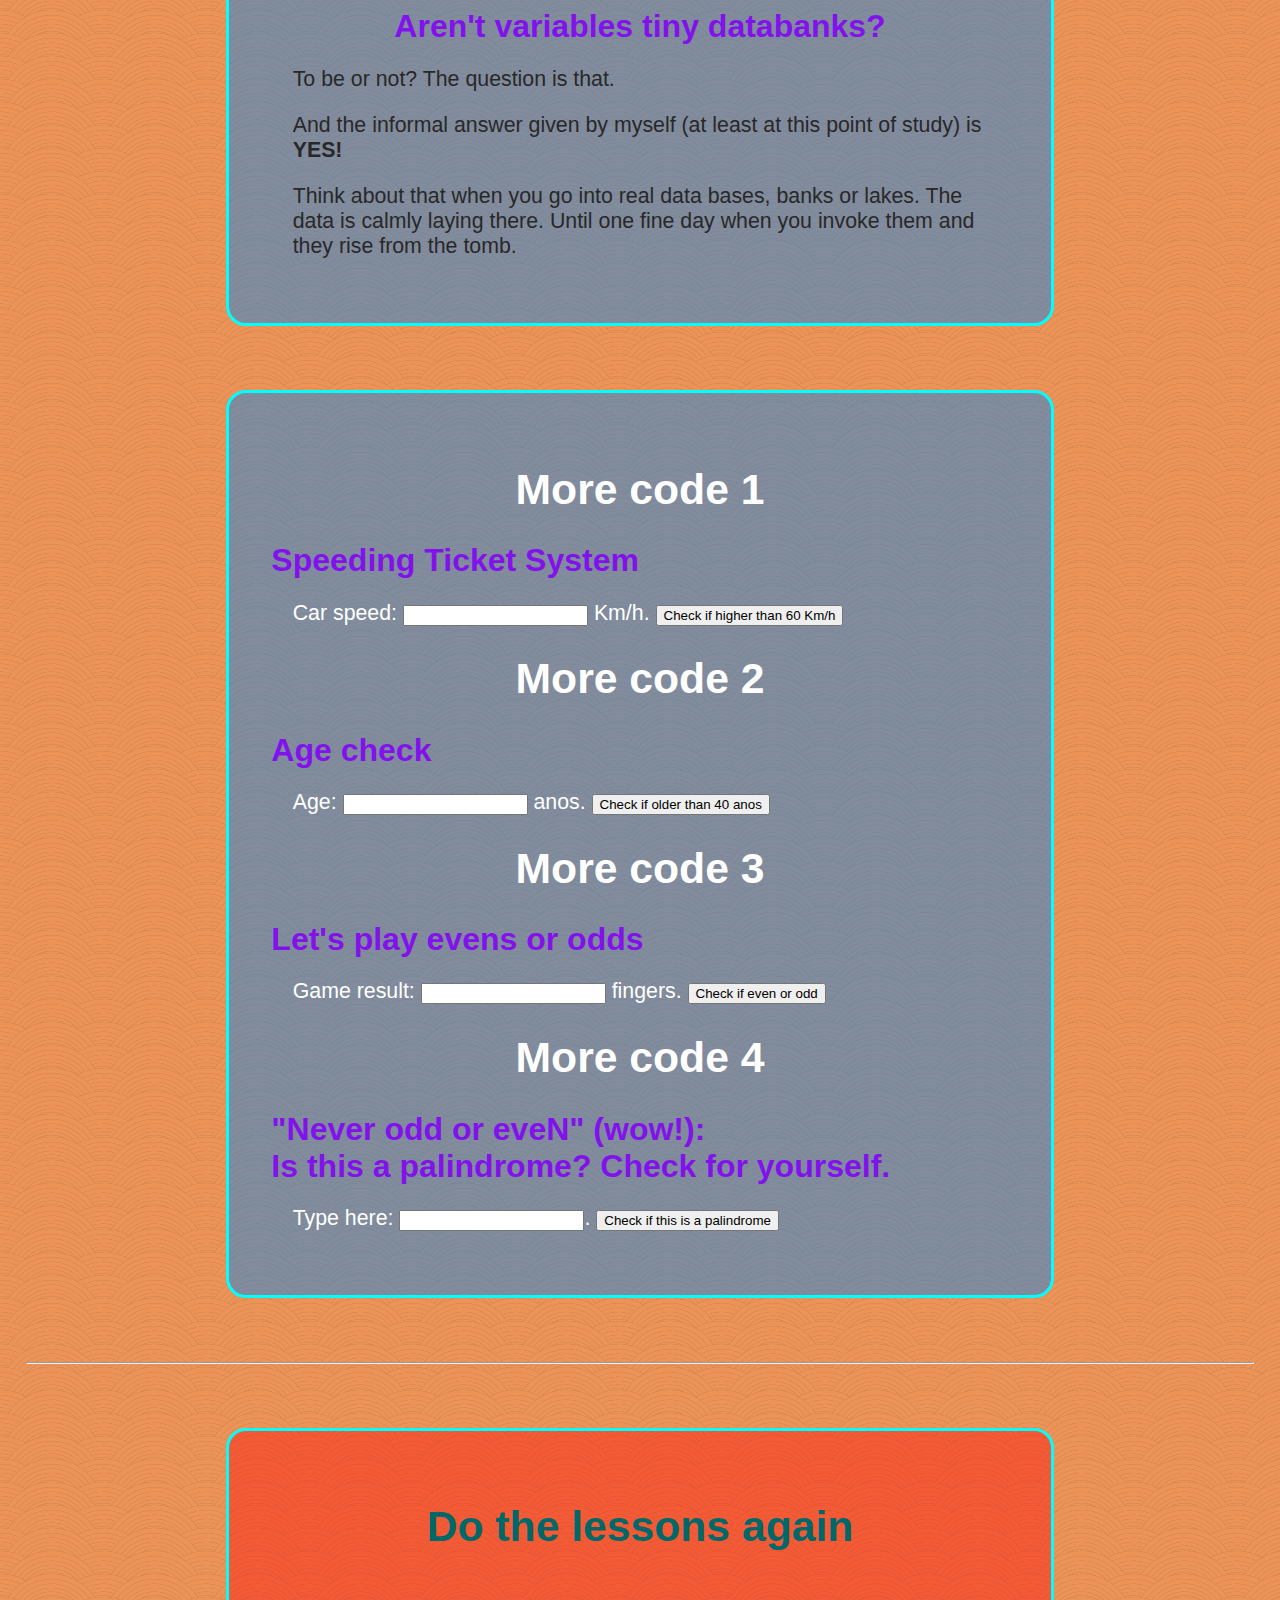
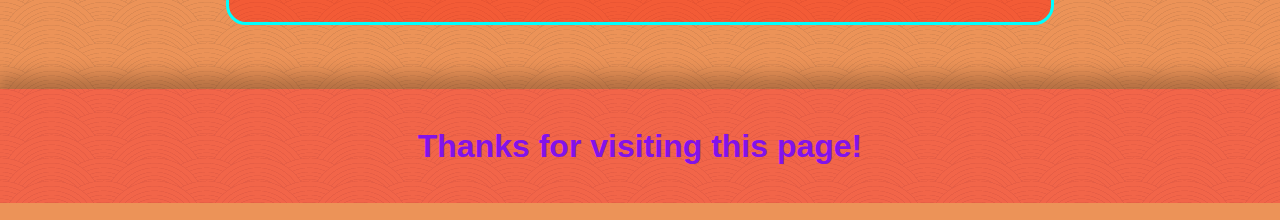
==== commit 348a1109: "Corrected word break." ====
--- a/index.html
+++ b/index.html
@@ -100,10 +100,12 @@
             */
             </p>
     
-            <p style="color: darkgreen;"><code>var n1 = Number.parseInt(window.prompt("Digite um número: "))</code>  // SEE COMMENT BELOW</p>
-            <p style="color: darkgreen;"><code>var n2 = Number.parseInt(window.prompt("Digite outro número: "))</code></p>
-            <p style="color: darkgreen;"><code>var s = n1 + n2</code></p>
-            <p style="color: darkgreen;"><code>window.alert("A soma dos valores é " + s)</code></p>
+            <div class="parse">
+                <p style="color: darkgreen;"><code>var n1 = Number.parseInt(window.prompt("Digite um número: "))</code>  // SEE COMMENT BELOW</p>
+                <p style="color: darkgreen;"><code>var n2 = Number.parseInt(window.prompt("Digite outro número: "))</code></p>
+                <p style="color: darkgreen;"><code>var s = n1 + n2</code></p>
+                <p style="color: darkgreen;"><code>window.alert("A soma dos valores é " + s)</code></p>
+            </div>
     
             <p>/* Must put:</p>
     
@@ -239,6 +241,10 @@
     
     </article>
 
+
+<hr>
+
+
     <section class="again" id="again">
 
         <h1>Do the lessons again</h1>
--- a/style.css
+++ b/style.css
@@ -102,6 +102,11 @@
             color: rgb(255, 255, 255);
 }
 
+.parse > p {
+    word-break: break-all; 
+
+}
+
 .first-code img {
     display: block;
     margin: auto;
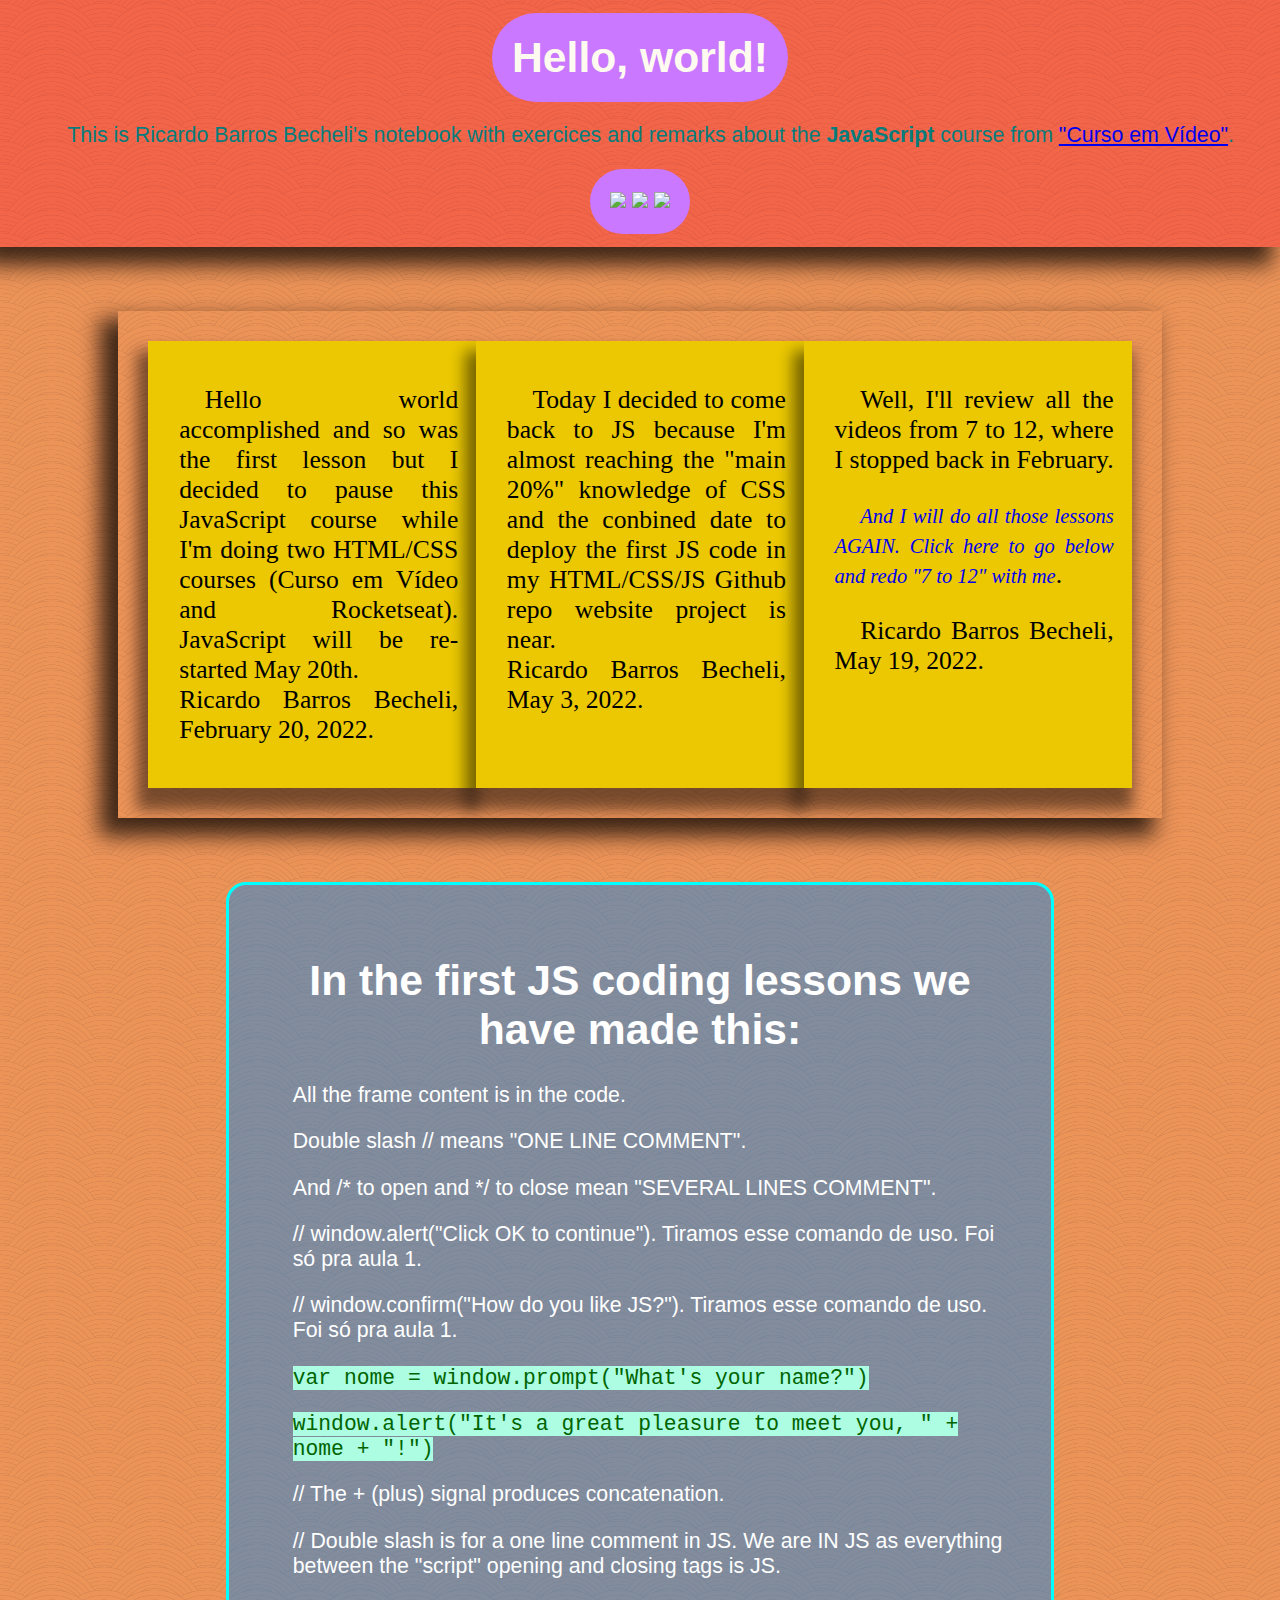
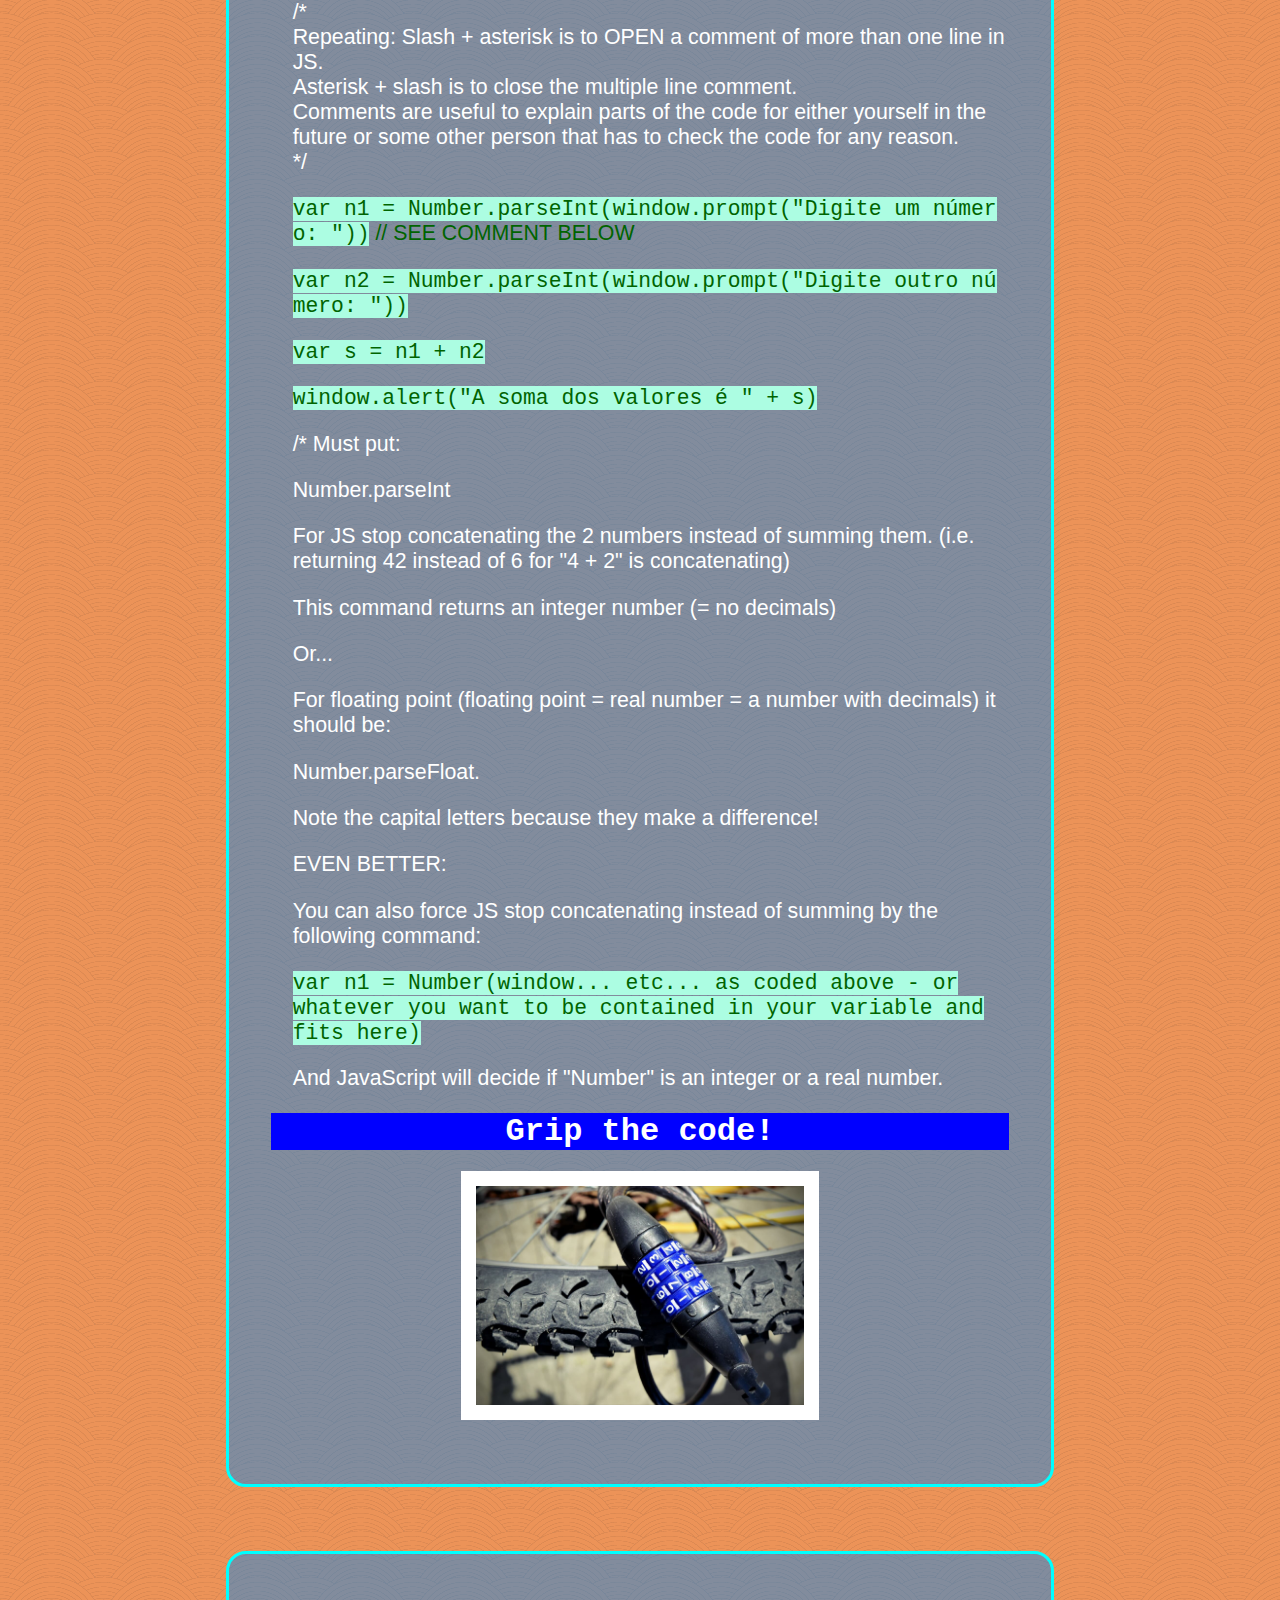
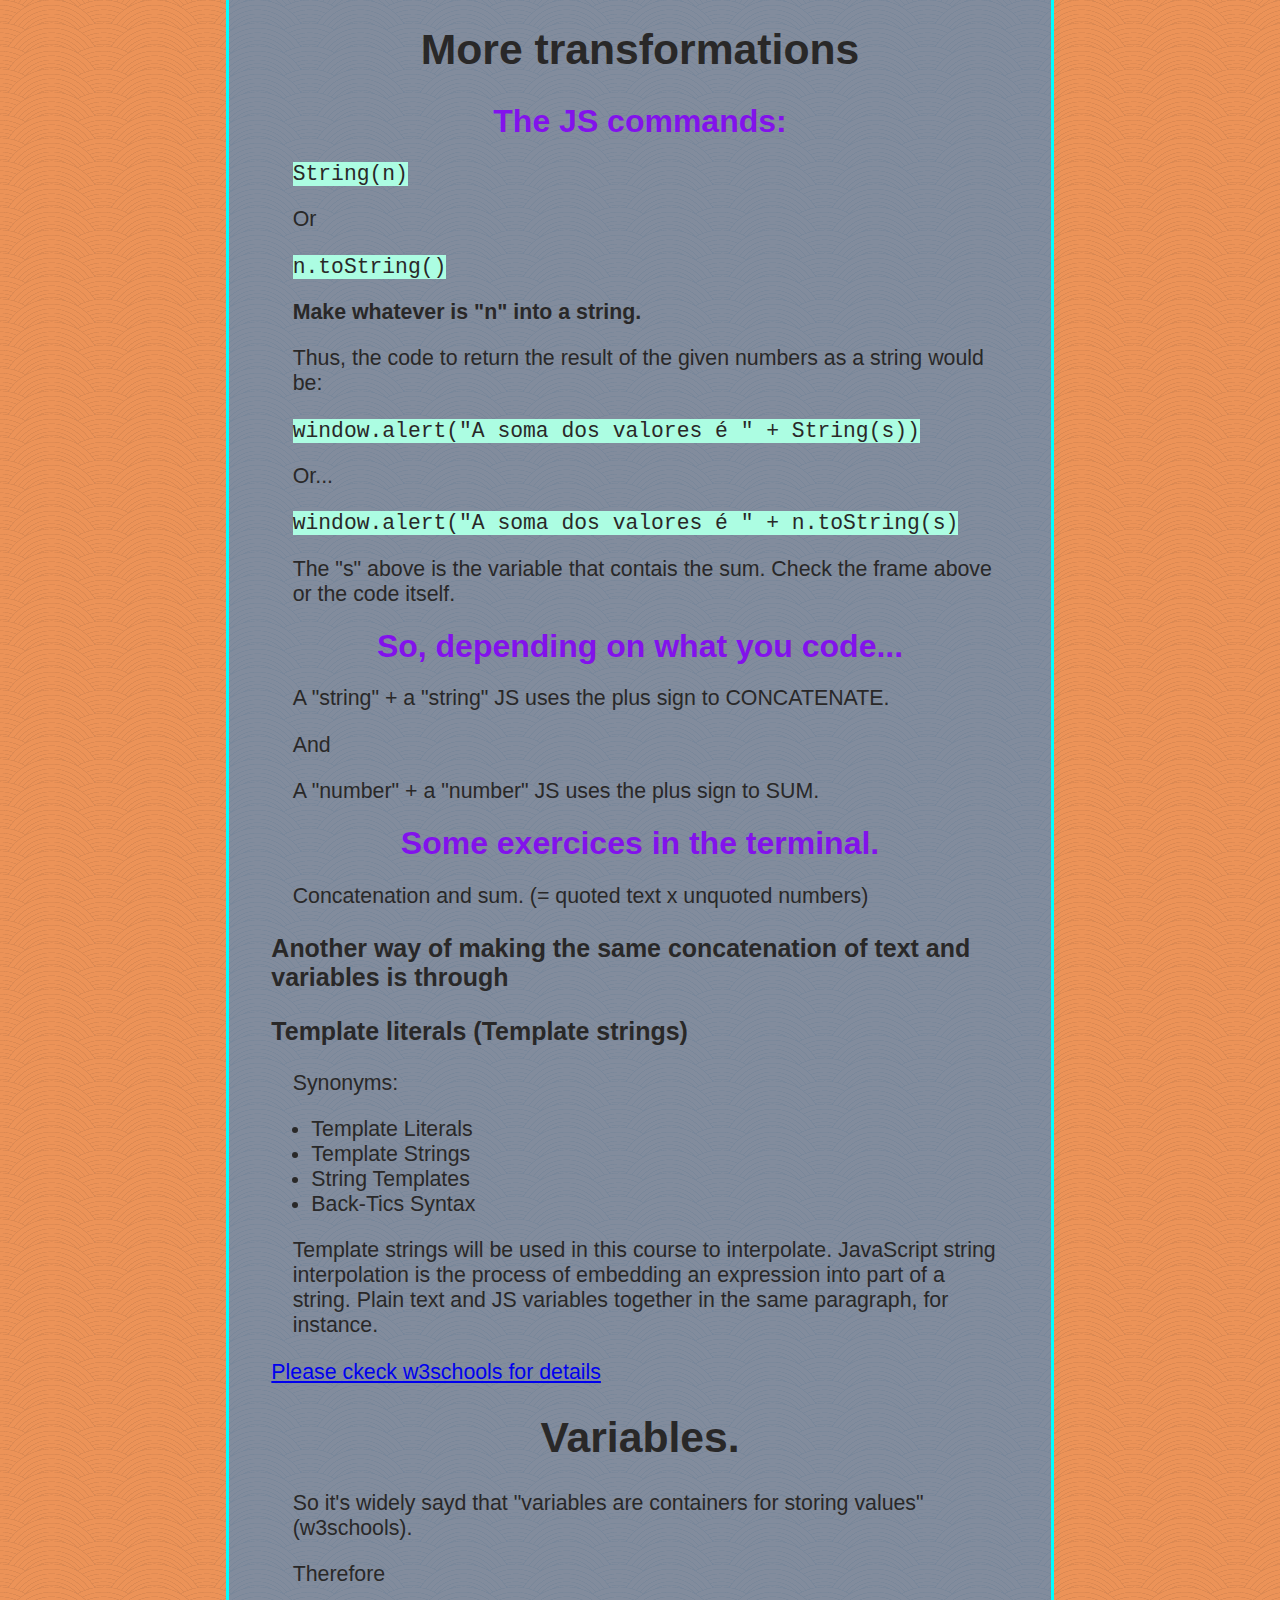
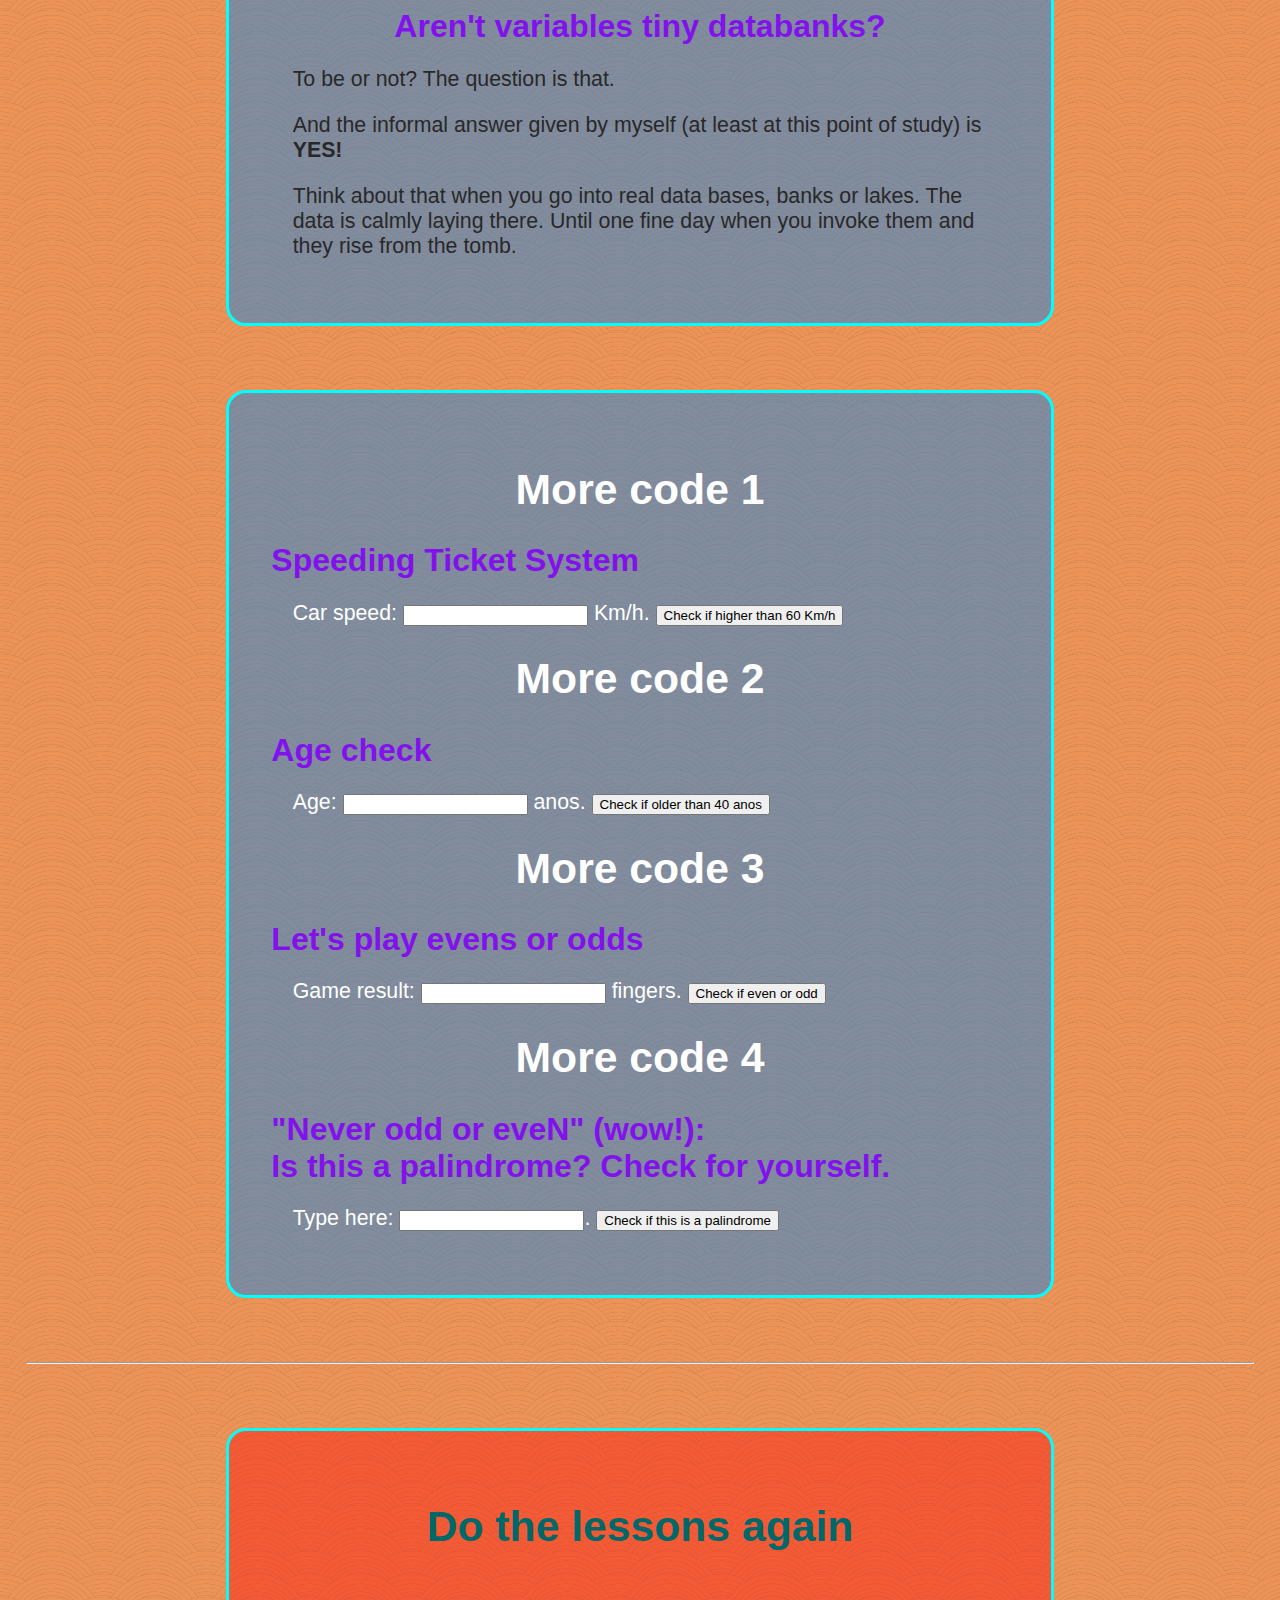
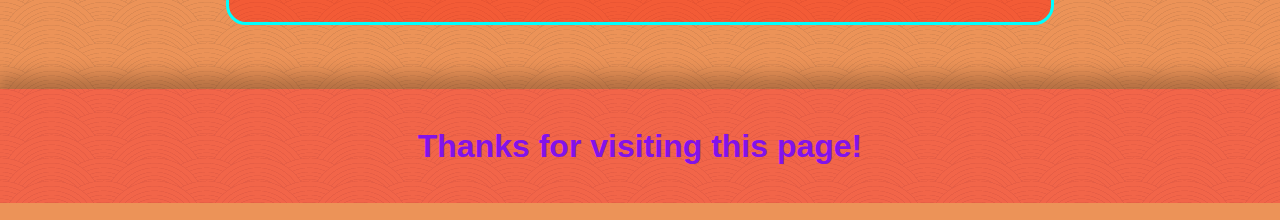
==== commit 9e301a82: "Updated text." ====
--- a/index.html
+++ b/index.html
@@ -61,7 +61,11 @@
                     Well, I'll review all the videos from 7 to 12, where I stopped back in February.
                 </p>
                 <p>
-                    <a href="#again">And I will do all those lessons AGAIN, below the first timer "7 to 12"</a>.
+                    <a href="#again">And I will do all those lessons AGAIN. Click here to go below and redo "7 to 12" with me</a>.
+                </p>
+
+                <p>
+                    Ricardo Barros Becheli, May 19, 2022.
                 </p>
             </div>
 
--- a/style.css
+++ b/style.css
@@ -77,6 +77,14 @@
     margin-left: 0.5em;
     text-indent: 1em;
 }
+
+.flex1 > p > a {
+    font-size: 0.8em;
+    font-style: italic;
+    text-decoration: none;
+}
+
+
 
 
 p {
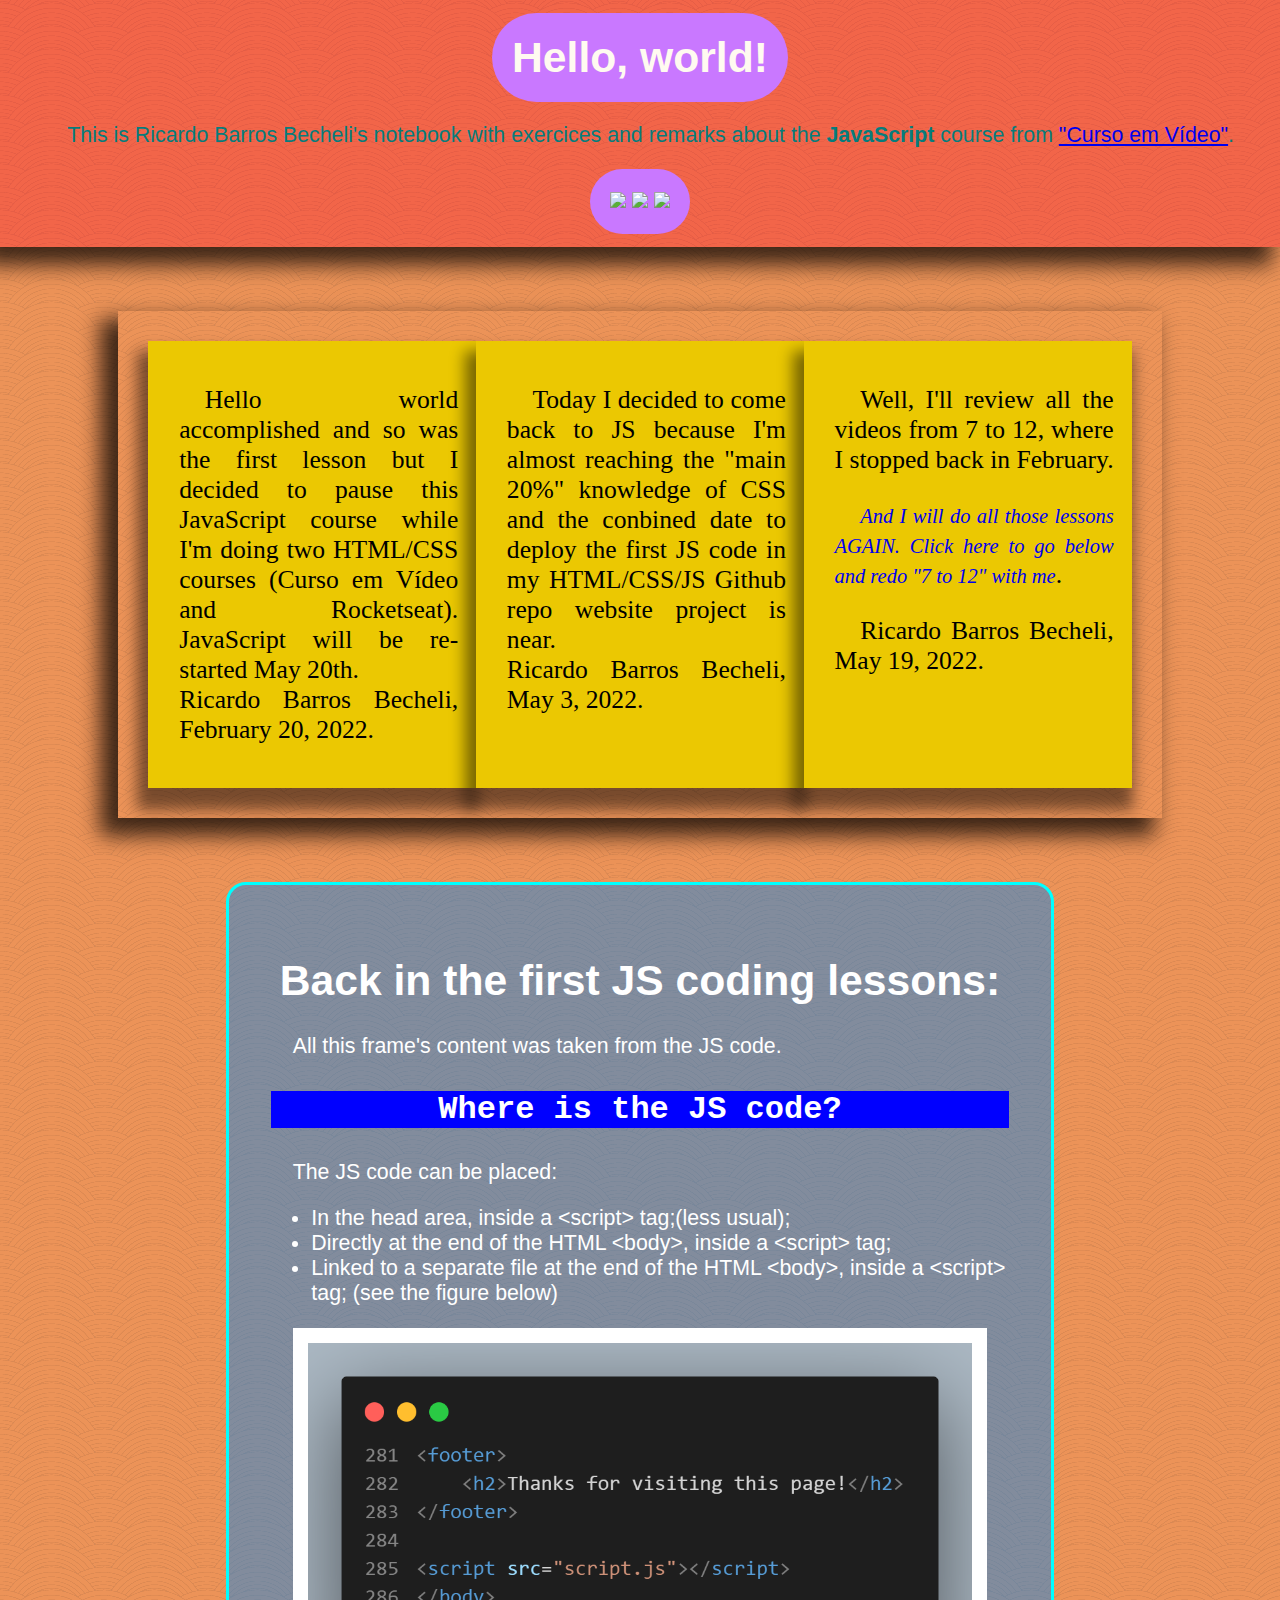
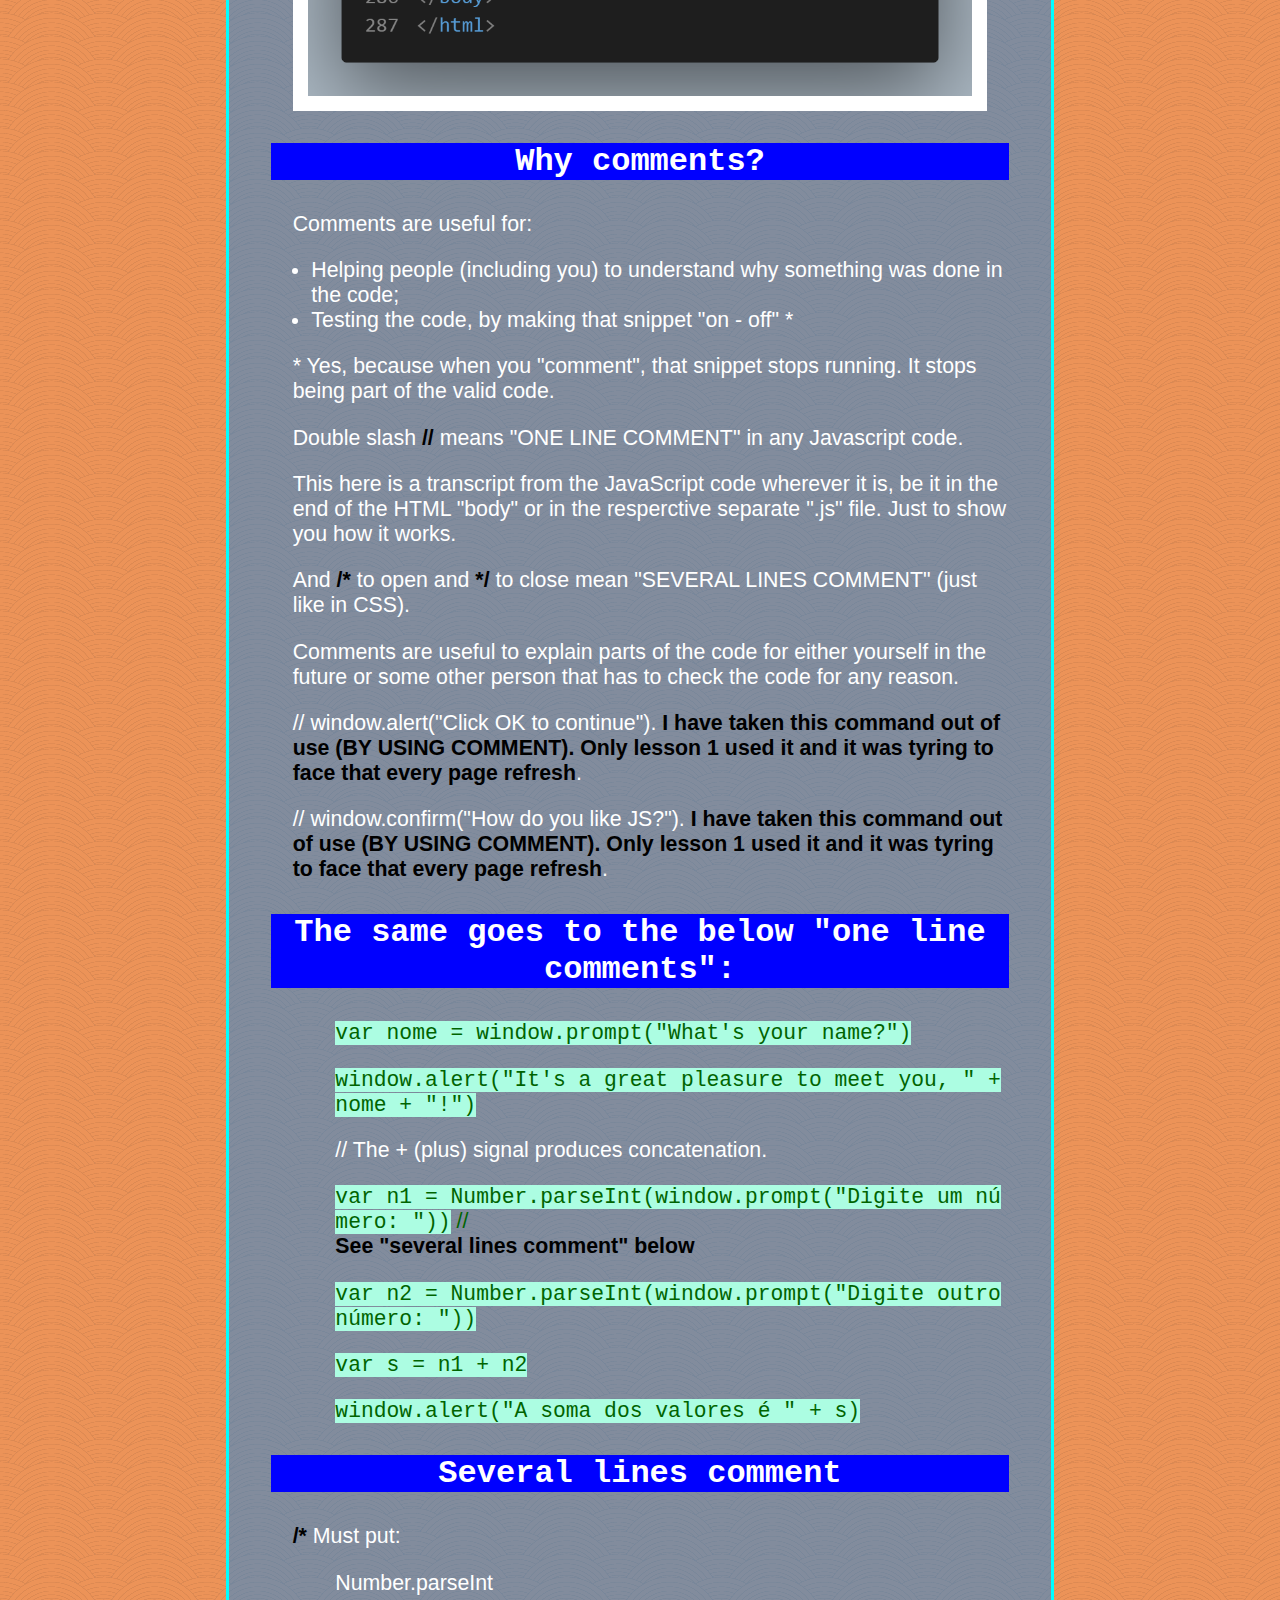
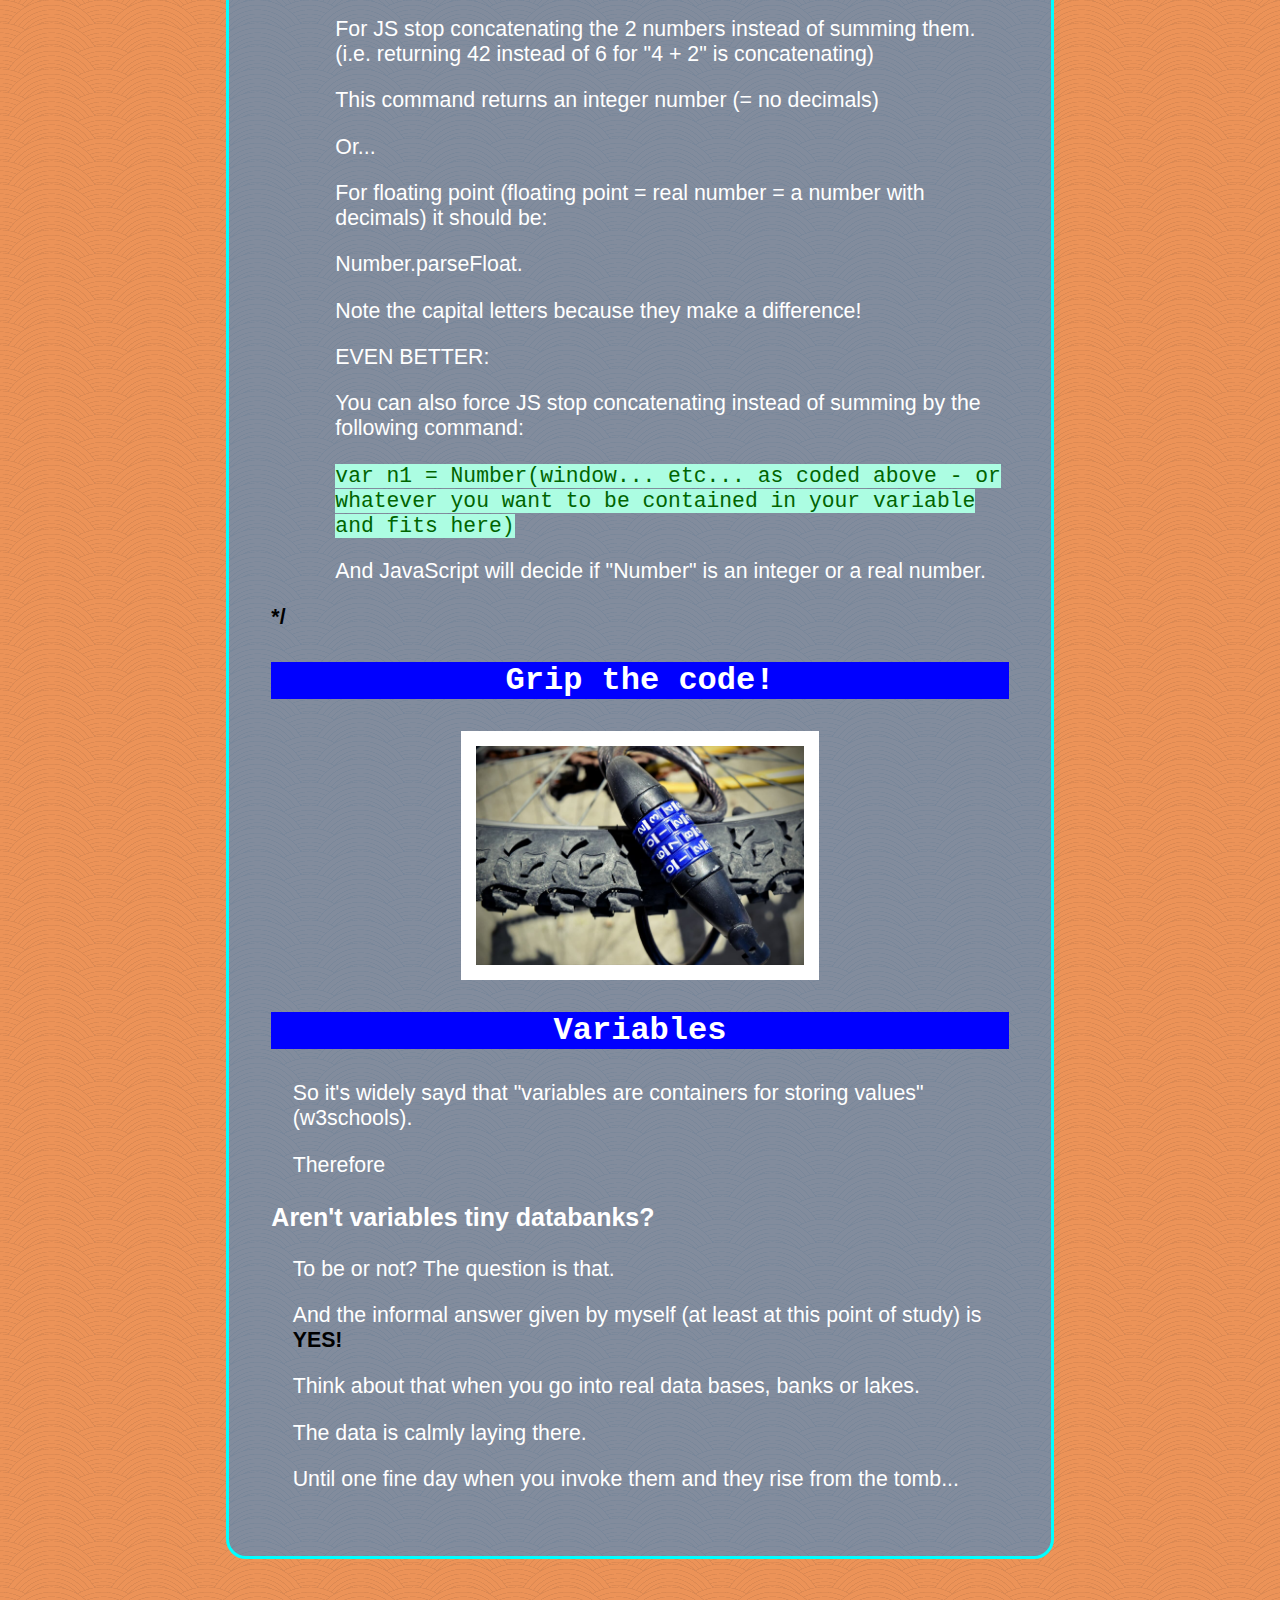
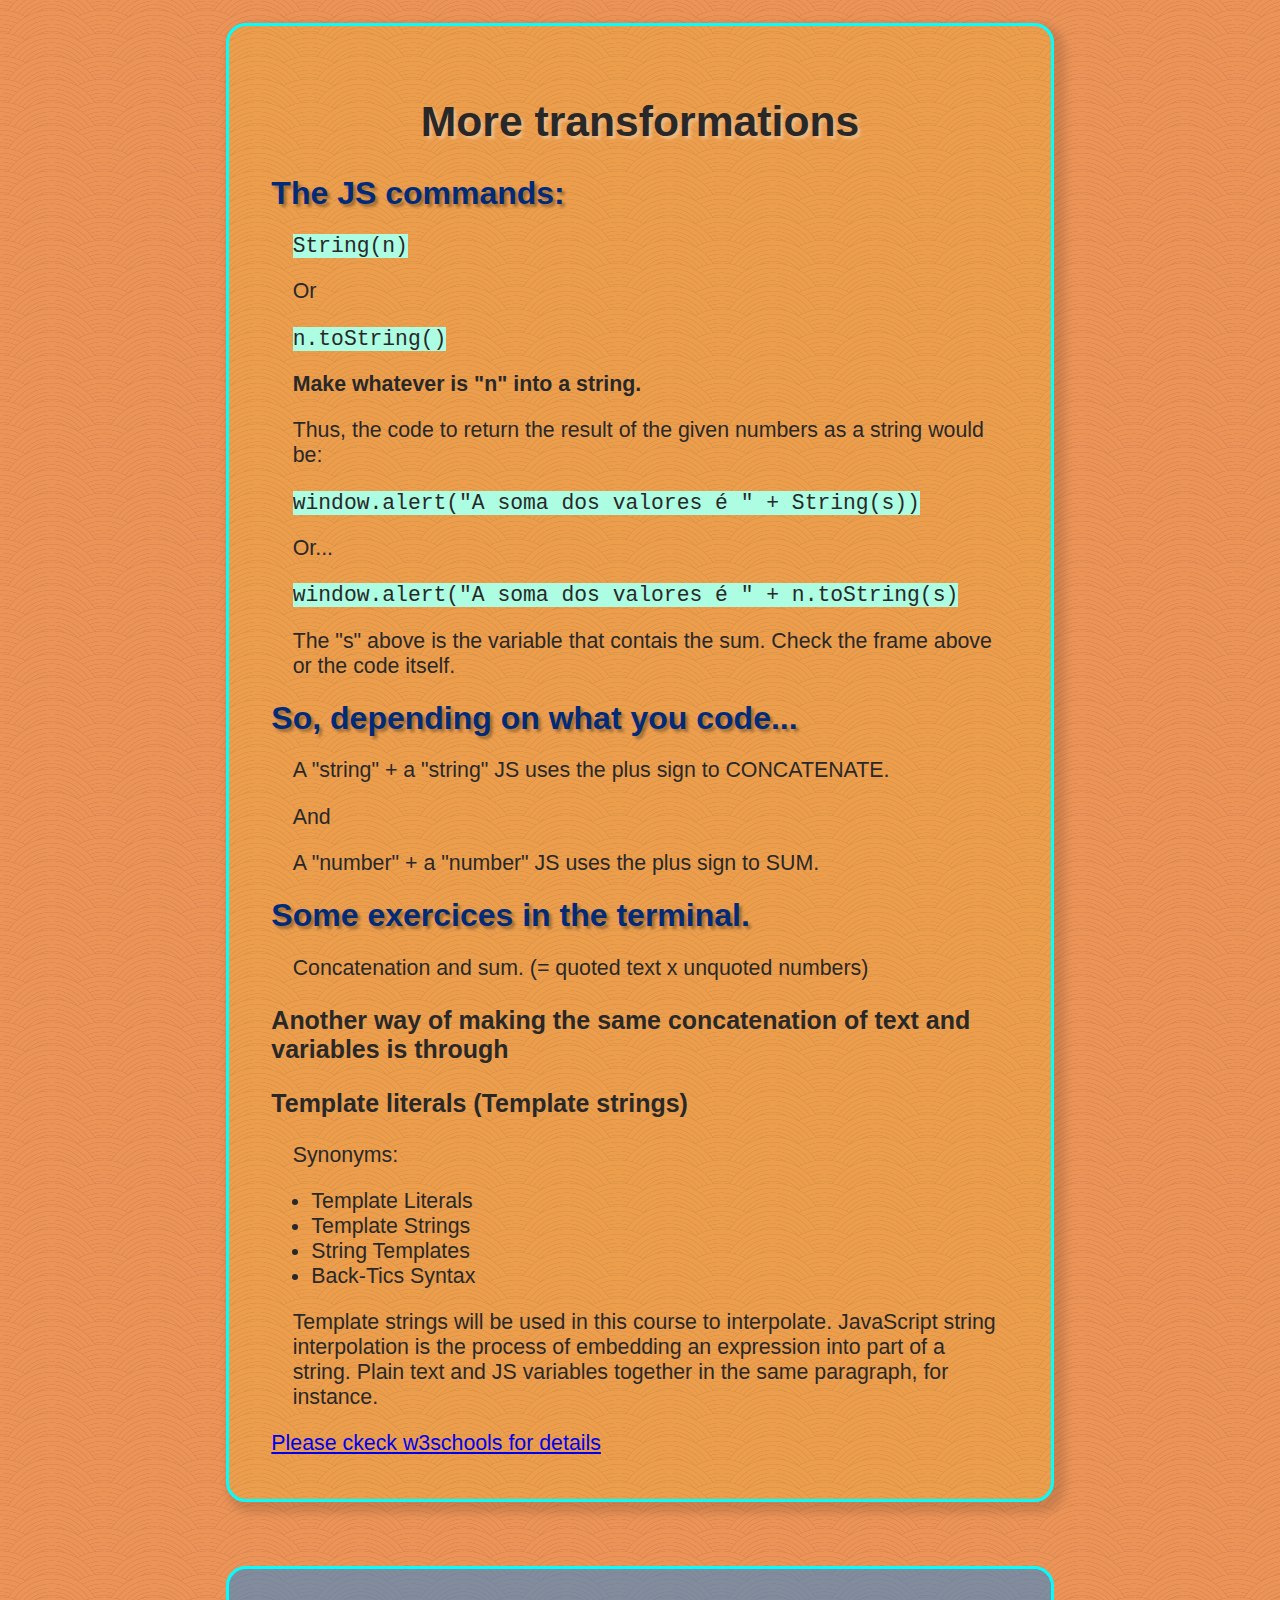
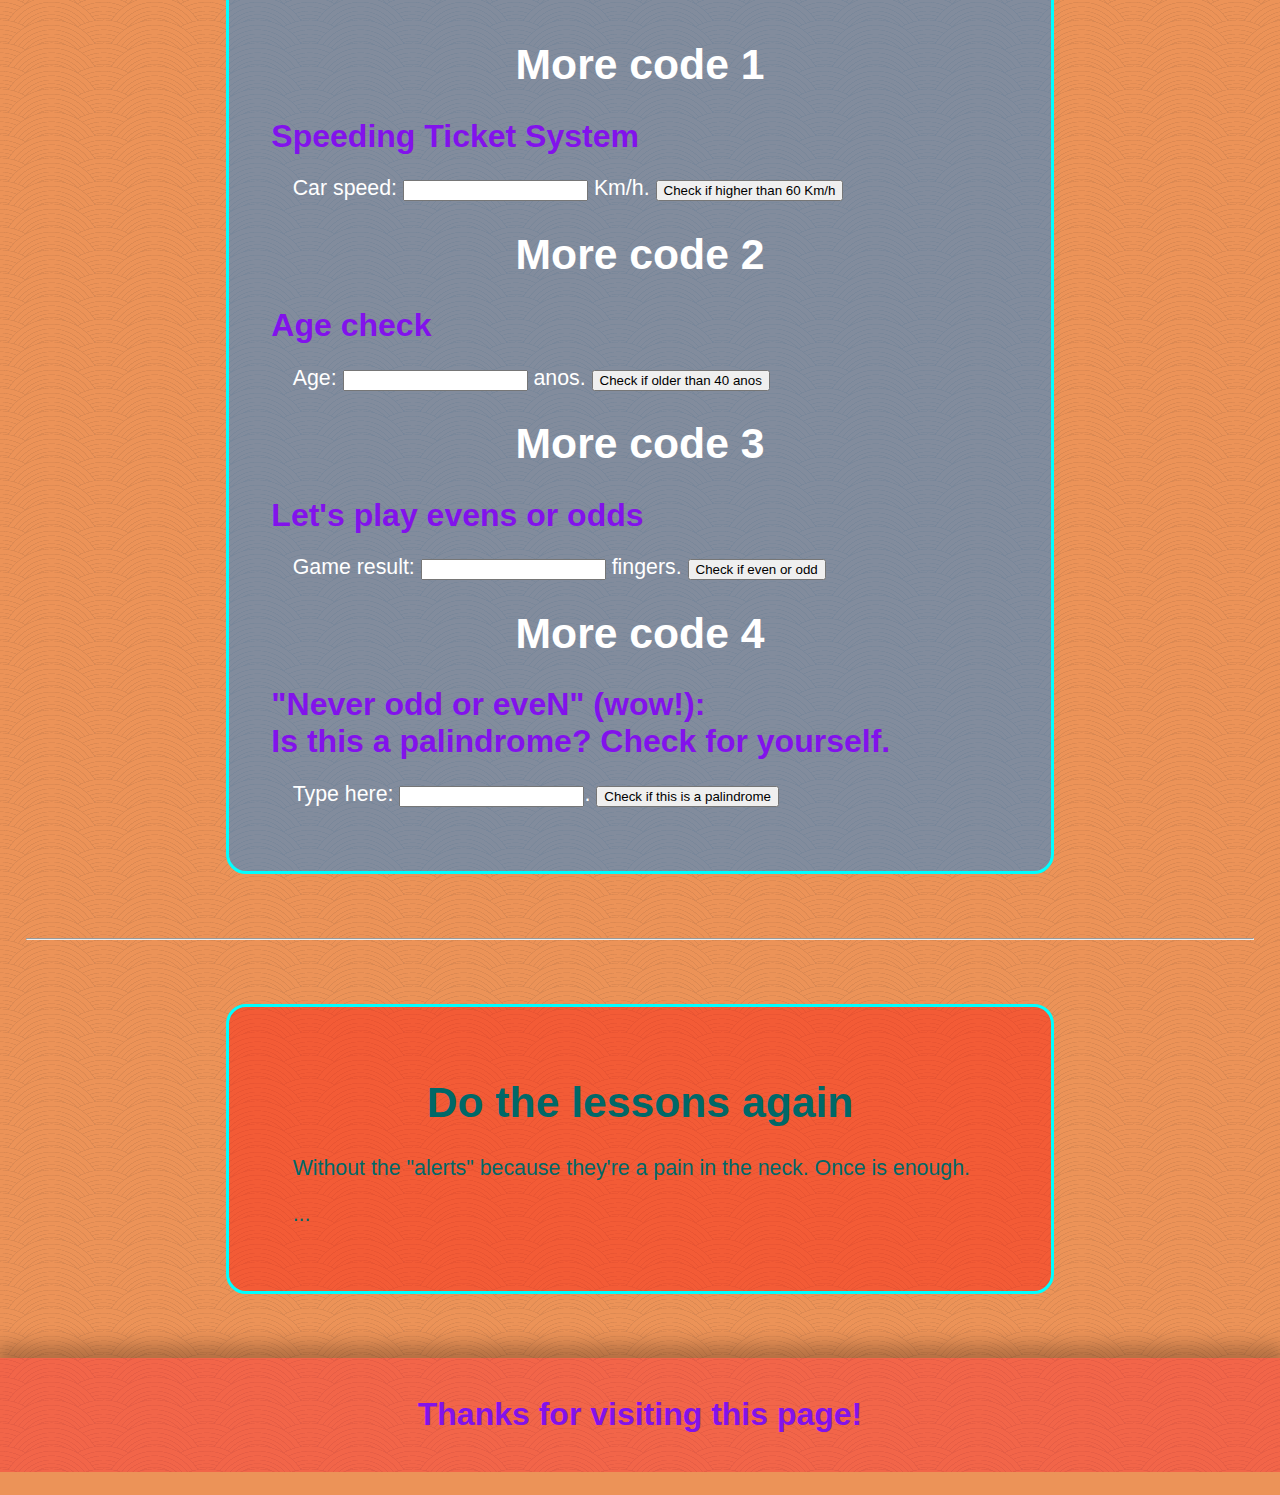
==== commit 8b18816f: "Text and style upgrade." ====
--- a/index.html
+++ b/index.html
@@ -75,75 +75,132 @@
   
     <div class="first-code">
 
-    <h1>In the first JS coding lessons we have made this:</h1>
-    
-        <p>All the frame content is in the code.</p>
-    
-        <p>Double slash // means "ONE LINE COMMENT".</p>
-        <p>And /* to open and */ to close mean "SEVERAL LINES COMMENT".</p>
-    
-        <p>
-            // window.alert("Click OK to continue"). Tiramos esse comando de uso. Foi só pra aula 1.
-        </p>
-        <p>
-            // window.confirm("How do you like JS?"). Tiramos esse comando de uso. Foi só pra aula 1.
-        </p>
-    
-        <p style="color: darkgreen;"><code>var nome = window.prompt("What's your name?")</code></p>
-        <p style="color: darkgreen;"><code>window.alert("It's a great pleasure to meet you, " + nome + "!")</code></p>
-            <p>// The + (plus) signal produces concatenation.</p>
-    
-          <p> //  Double slash is for a one line comment in JS. We are IN JS as everything between the "script" opening and closing tags is JS.</p>
-    
-           <p>/* <br>
-                Repeating: Slash + asterisk is to OPEN a comment of more than one line in JS. <br>
-    
-                Asterisk + slash is to close the multiple line comment. <br>
-    
+    <h1>Back in the first JS coding lessons:</h1>
+    
+        <p>All this frame's content was taken from the  JS code.</p>
+
+        <h2>Where is the JS code?</h2>
+
+            <p>The JS code can be placed:</p>
+                
+                <ul>
+                    <li>In the head area, inside a &lt;script&gt; tag;(less usual);</li>
+                    <li>Directly at the end of the HTML &lt;body&gt;, inside a &lt;script&gt; tag;</li>
+                    <li>Linked to a separate file at the end of the HTML &lt;body&gt;, inside a &lt;script&gt; tag; (see the figure below)</li>
+                </ul>
+            
+            <img src="images/js-link.png" width="90%" alt="JS file link.">
+
+        <h2>Why comments? </h2>
+    
+            <p>Comments are useful for:</p>
+
+            <ul>
+                <li>Helping people (including you) to understand why something was done in the code;</li>
+                <li>Testing the code, by making that snippet "on - off" *</li>
+            </ul>
+
+            <p>
+                * Yes, because when you "comment", that snippet stops running. It stops being part of the valid code.
+            </p>
+
+            <p>Double slash <strong>//</strong> means "ONE LINE COMMENT" in any Javascript code. </p>
+
+            <p>
+                This here is a transcript from the JavaScript code wherever it is, be it in the end of the HTML "body" or in the resperctive  separate ".js" file. Just to show you how it works.
+            </p>
+
+            <p>And <strong>/*</strong> to open and <strong>*/</strong> to close mean "SEVERAL LINES COMMENT" (just like in CSS).</p>
+
+            <p>
                 Comments are useful to explain parts of the code for either yourself in the future or some other person that has to check the code for any reason. <br>
-            */
-            </p>
-    
-            <div class="parse">
-                <p style="color: darkgreen;"><code>var n1 = Number.parseInt(window.prompt("Digite um número: "))</code>  // SEE COMMENT BELOW</p>
-                <p style="color: darkgreen;"><code>var n2 = Number.parseInt(window.prompt("Digite outro número: "))</code></p>
-                <p style="color: darkgreen;"><code>var s = n1 + n2</code></p>
-                <p style="color: darkgreen;"><code>window.alert("A soma dos valores é " + s)</code></p>
-            </div>
-    
-            <p>/* Must put:</p>
-    
+            </p>
+        
+            <p>
+                // window.alert("Click OK to continue"). <strong>I have taken this command out of use (BY USING COMMENT). Only lesson 1 used it and it was tyring to face that every page refresh</strong>.
+            </p>
+            
+            <p>
+                // window.confirm("How do you like JS?"). <strong>I have taken this command out of use (BY USING COMMENT). Only lesson 1 used it and it was tyring to face that every page refresh</strong>.
+            </p>
+
+    <h2>The same goes to the below "one line comments":</h2>
+        
+            <section class="indent">
+
+                <p style="color: darkgreen;">
+                    <code>var nome = window.prompt("What's your name?")</code>
+                </p>
+
+                <p style="color: darkgreen;">
+                    <code>window.alert("It's a great pleasure to meet you, " + nome + "!")</code>
+                </p>
+
+                <p>// The + (plus) signal produces concatenation.</p>
+                
+                <div class="parse">
+                    <p style="color: darkgreen;"><code>var n1 = Number.parseInt(window.prompt("Digite um número: "))</code>  // 
+                        <br>
+                        <strong>See "several lines comment" below</strong></p>
+                    <p style="color: darkgreen;"><code>var n2 = Number.parseInt(window.prompt("Digite outro número: "))</code></p>
+                    <p style="color: darkgreen;"><code>var s = n1 + n2</code></p>
+                    <p style="color: darkgreen;"><code>window.alert("A soma dos valores é " + s)</code></p>
+                </div>
+
+            </section>
+
+    <h2>Several lines comment</h2>
+
+        <p><strong>/*</strong> Must put:</p>
+
+        <section class="indent">
             <p>Number.parseInt</p>
-    
             <p>For JS stop concatenating the 2 numbers instead of summing them.
                     (i.e. returning 42 instead of 6 for "4 + 2" is concatenating)</p>
-    
             <p>This command returns an integer number (= no decimals)</p>
-    
             <p>Or...</p>
-    
             <p>For floating point (floating point = real number = a number with decimals) it should be:</p>
-    
             <p>Number.parseFloat.</p>
-    
             <p>Note the capital letters because they make a difference!</p>
-    
             <p>EVEN BETTER:</p>
-    
             <p>You can also force JS stop concatenating instead of summing by the following command:</p>
-    
             <p style="color: darkgreen;"><code>var n1 = Number(window... etc... as coded above - or whatever you want to be contained in your variable and fits here)</code></p>
-    
             <p>And JavaScript will decide if "Number" is an integer or a real number.</p>
-    
-            <h2>Grip the code!</h2>
-    
-            <figure>
-                <img src="images/grip-the-code.jpg" width="50%" alt="code locked bike">
-            </figure>
-
-
-    
+            
+        </section>
+
+        <strong>*/</strong>
+
+
+        <h2>Grip the code!</h2>
+
+        <figure>
+            <img src="images/grip-the-code.jpg" width="50%" alt="code locked bike">
+        </figure>
+
+    <h2>Variables</h2>
+        
+        <p>So it's widely sayd that "variables are containers for storing values" (w3schools).</p>
+
+        <p>Therefore</p>
+
+    <h3>Aren't variables tiny databanks?</h3>
+
+        
+        <p>To be or not? The question is that.</p>
+
+        <p>And the informal answer given by myself (at least at this point of study) is <strong>YES!</strong></p>
+
+        <p>Think about that when you go into real data bases, banks or lakes.</p>
+
+        <p>
+            The data is calmly laying there.
+        </p>
+
+        <p>
+            Until one fine day when you invoke them and they rise from the tomb...
+        </p>
+
     </div>
 
 
@@ -183,21 +240,10 @@
         <p>Template strings will be used in this course to interpolate. JavaScript string interpolation is the process of embedding an expression into part of a string. Plain text and JS variables together in the same paragraph, for instance.</p>
         
         <a href="https://www.w3schools.com/js/js_string_templates.asp" target="blank" rel="noopener noreferrer">Please ckeck w3schools for details</a>
-        
-        <br>
-        <h1>Variables.</h1>
-        <p>So it's widely sayd that "variables are containers for storing values" (w3schools).</p>
-        <p>Therefore</p>
-        <h2>Aren't variables tiny databanks?</h2>
-        
-        <p>To be or not? The question is that.</p>
-        <p>And the informal answer given by myself (at least at this point of study) is <strong>YES!</strong></p>
-        <p>Think about that when you go into real data bases, banks or lakes. The data is calmly laying there. Until one fine day when you invoke them and they rise from the tomb.</p>
+
     </section>
 
-
-
-    
+   
     <article class="morecode">
         <h1>More code 1</h1>
         <h2>Speeding Ticket System</h2>
@@ -253,6 +299,16 @@
 
         <h1>Do the lessons again</h1>
 
+            <p>
+                Without the "alerts" because they're a pain in the neck. Once is enough.
+            </p>
+
+            <p>
+                ...
+            </p>
+
+
+
     </section>
 
 
@@ -266,8 +322,6 @@
     <h2>Thanks for visiting this page!</h2>
 </footer>
 
-
-
 <script src="script.js"></script>    
 </body>
 </html>--- a/style.css
+++ b/style.css
@@ -42,6 +42,13 @@
     text-align: center;
     margin: auto;
     color: rgb(130, 18, 235);
+}
+
+.first-code h2 {
+    background-color: blue;
+    color: white;
+    font-family: monospace;
+    margin: 1em auto;
 }
 
 p {
@@ -84,9 +91,6 @@
     text-decoration: none;
 }
 
-
-
-
 p {
     margin-left: 1em;
 }
@@ -110,6 +114,14 @@
             color: rgb(255, 255, 255);
 }
 
+.first-code img {
+    margin: auto;
+}
+
+.first-code strong {
+    color: black;
+}
+
 .parse > p {
     word-break: break-all; 
 
@@ -121,13 +133,9 @@
     border: 15px solid white;
 }
 
-.first-code h2 {
-    background-color: blue;
-    color: white;
-    font-family: monospace;
-}
-
-
+.indent {
+    margin-left: 2em;
+}
 
 .transformation {
             width: 60%;
@@ -140,9 +148,21 @@
             margin-top: 3em;
             margin-left: auto;
             margin-right: auto;
-            background-color: rgba(3, 134, 241, 0.45);
+            background-color: rgba(237, 241, 3, 0.123);
             color: rgb(41, 40, 40);
+            box-shadow: 6px 6px 8px 5px rgba(0, 0, 0, 0.13);
         }
+
+.transformation h1 {
+    text-shadow: 3px 3px 3px rgba(252, 250, 250, 0.329);
+}
+
+.transformation h2 {
+    text-align: start;
+    margin: auto;
+    color: rgb(1, 43, 121);
+    text-shadow: 3px 3px 3px rgba(0, 0, 0, 0.322);
+}
 
 .morecode {
             width: 60%;
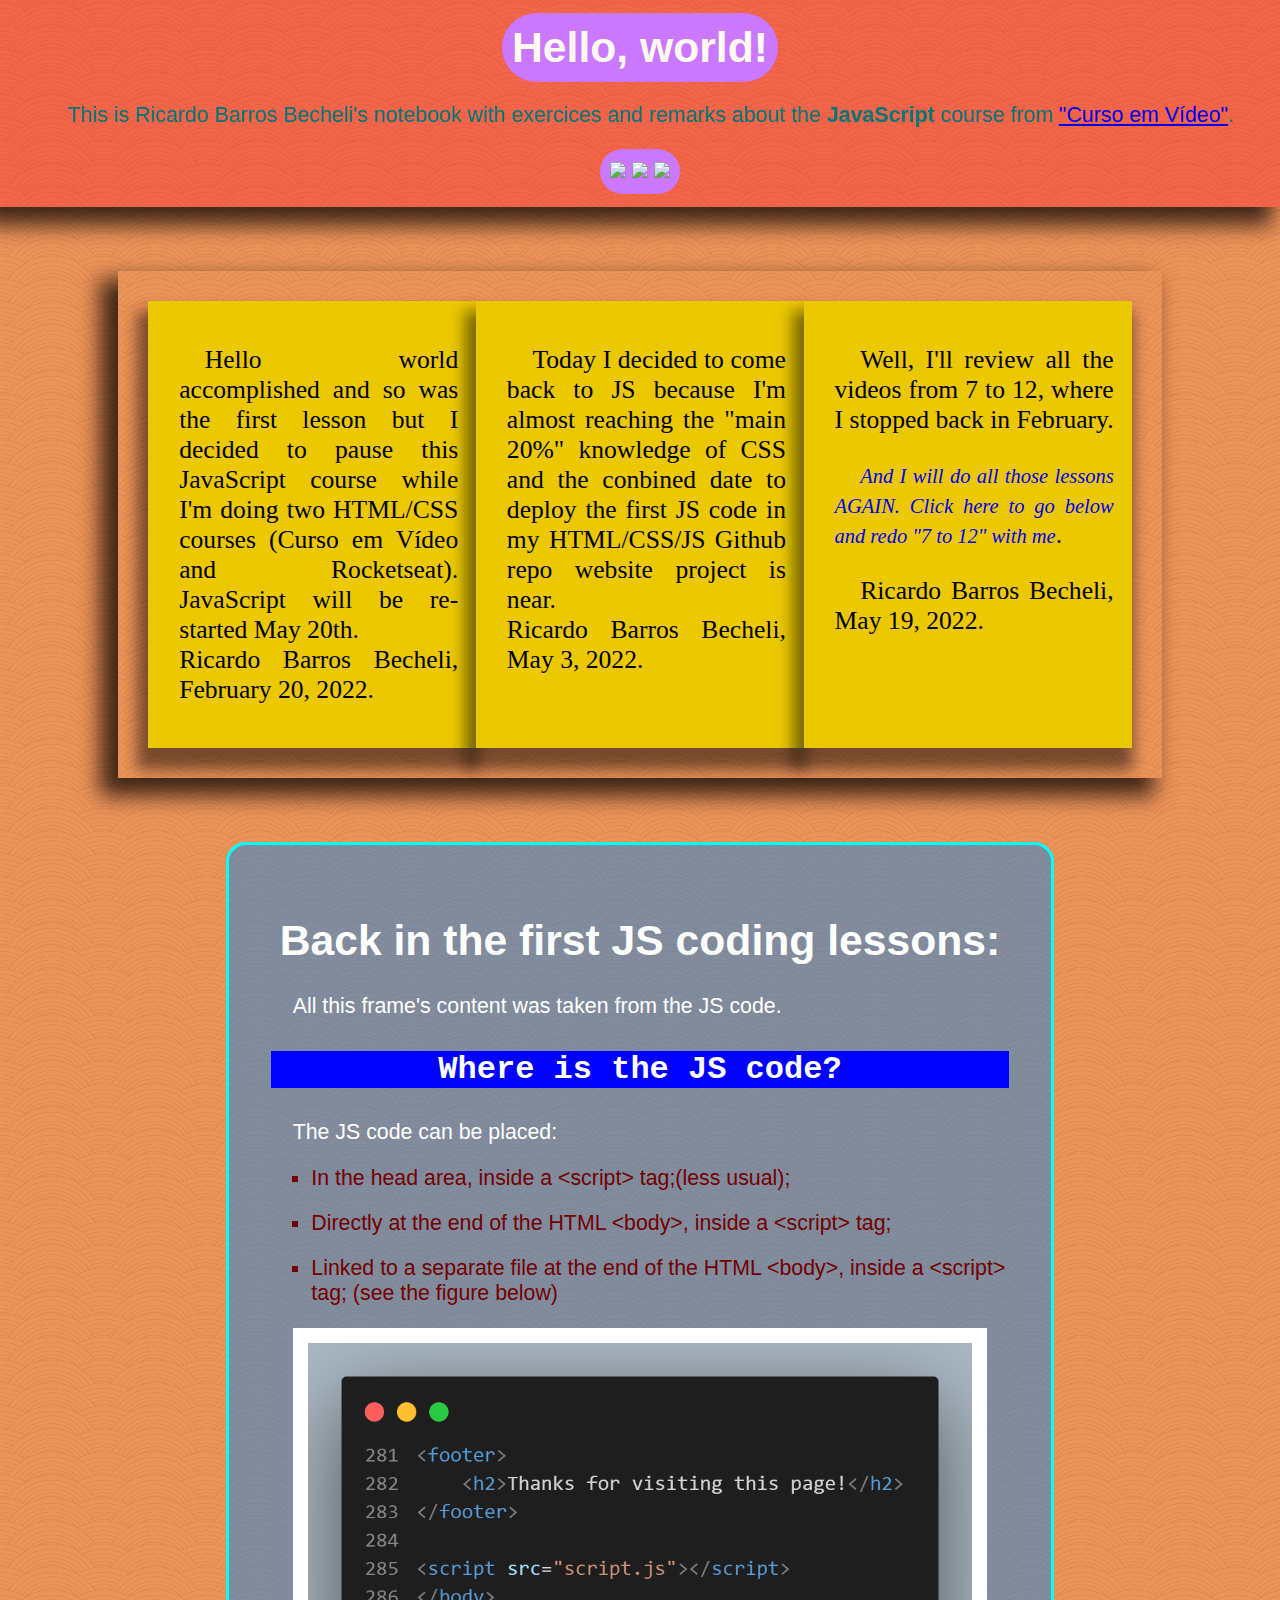
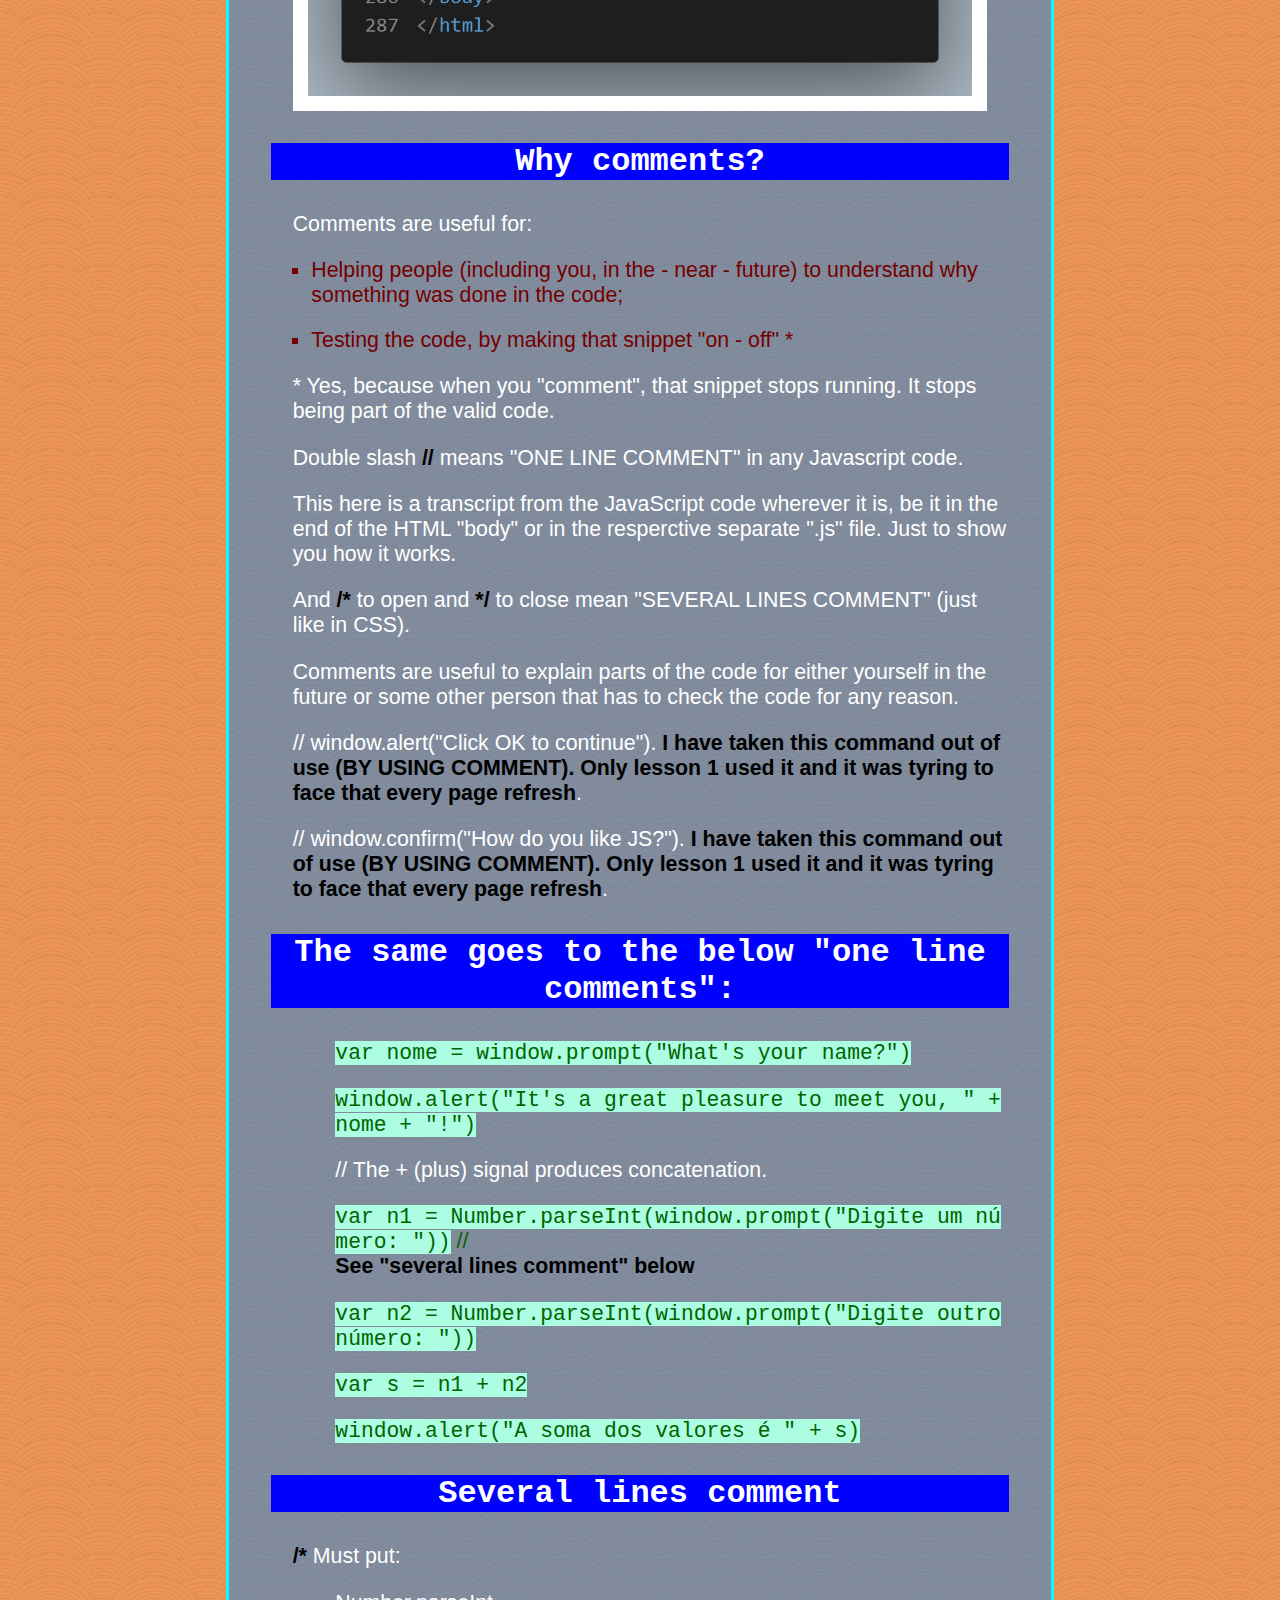
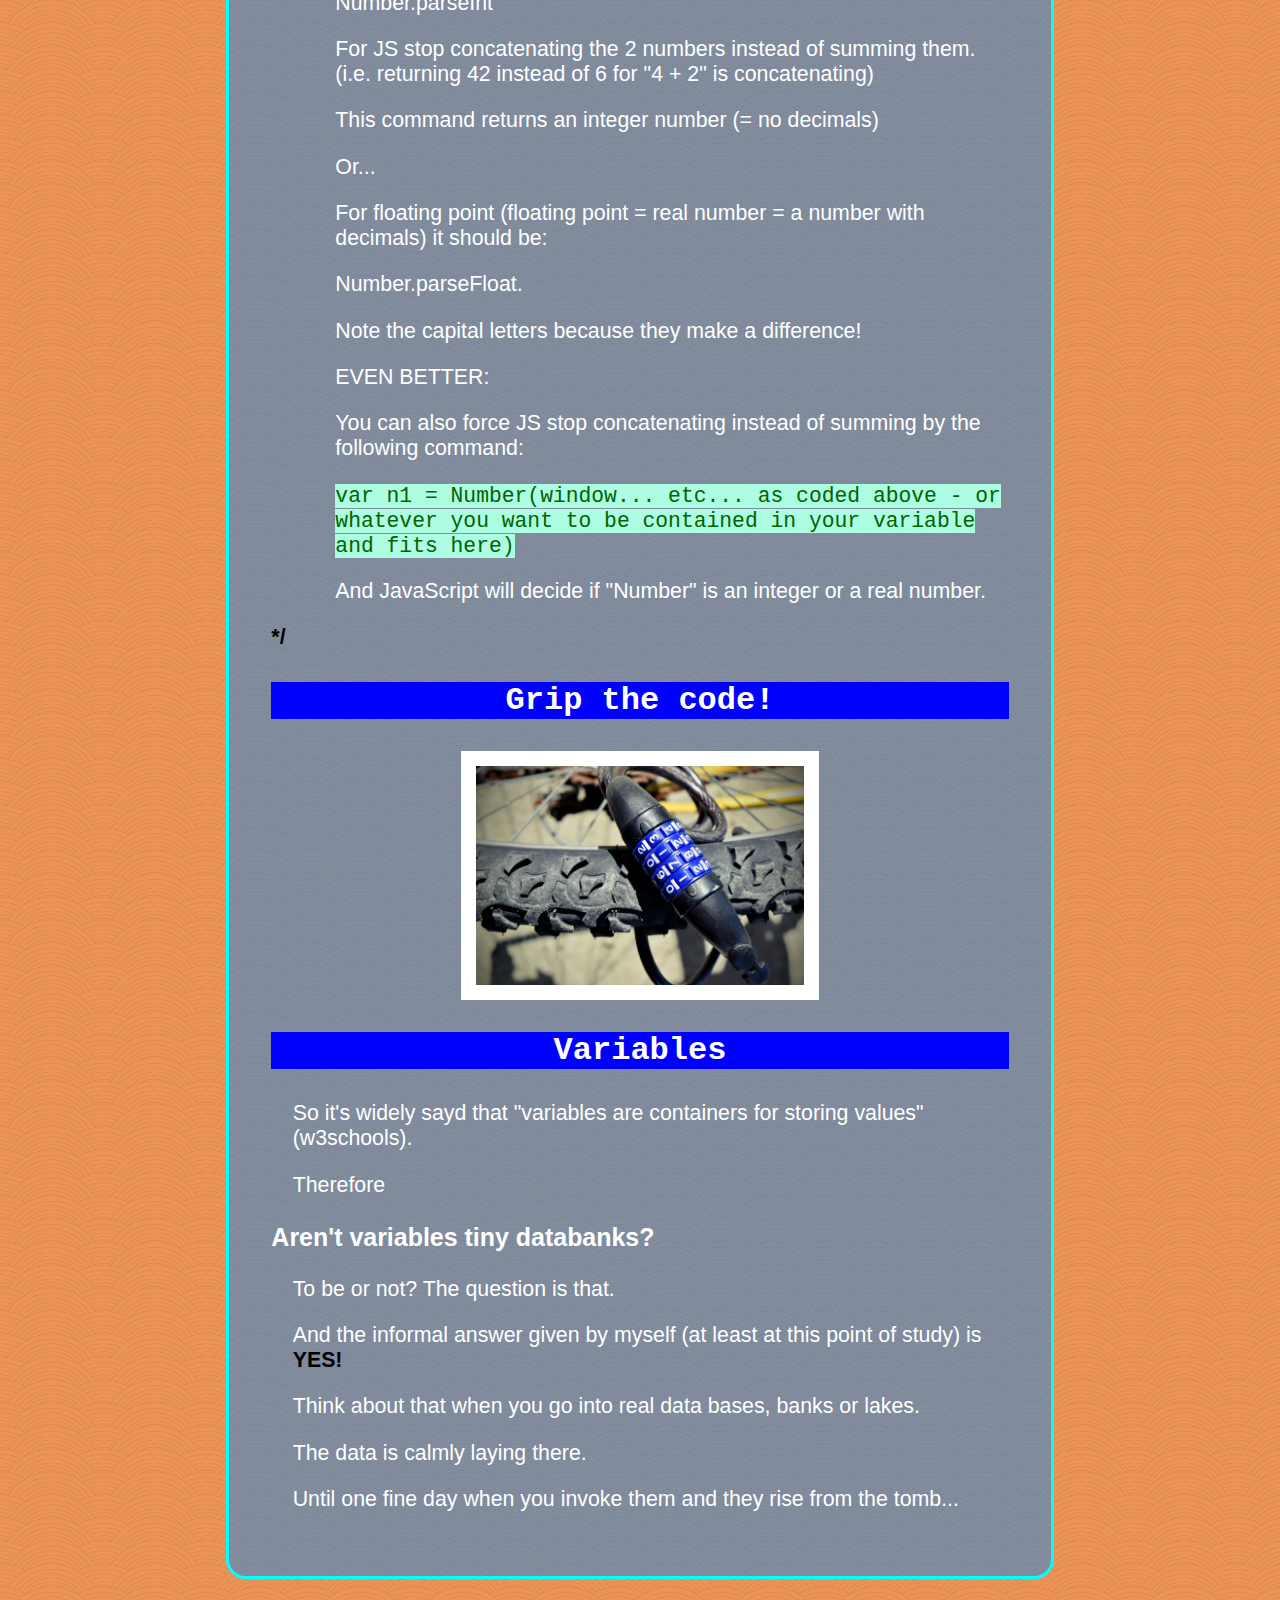
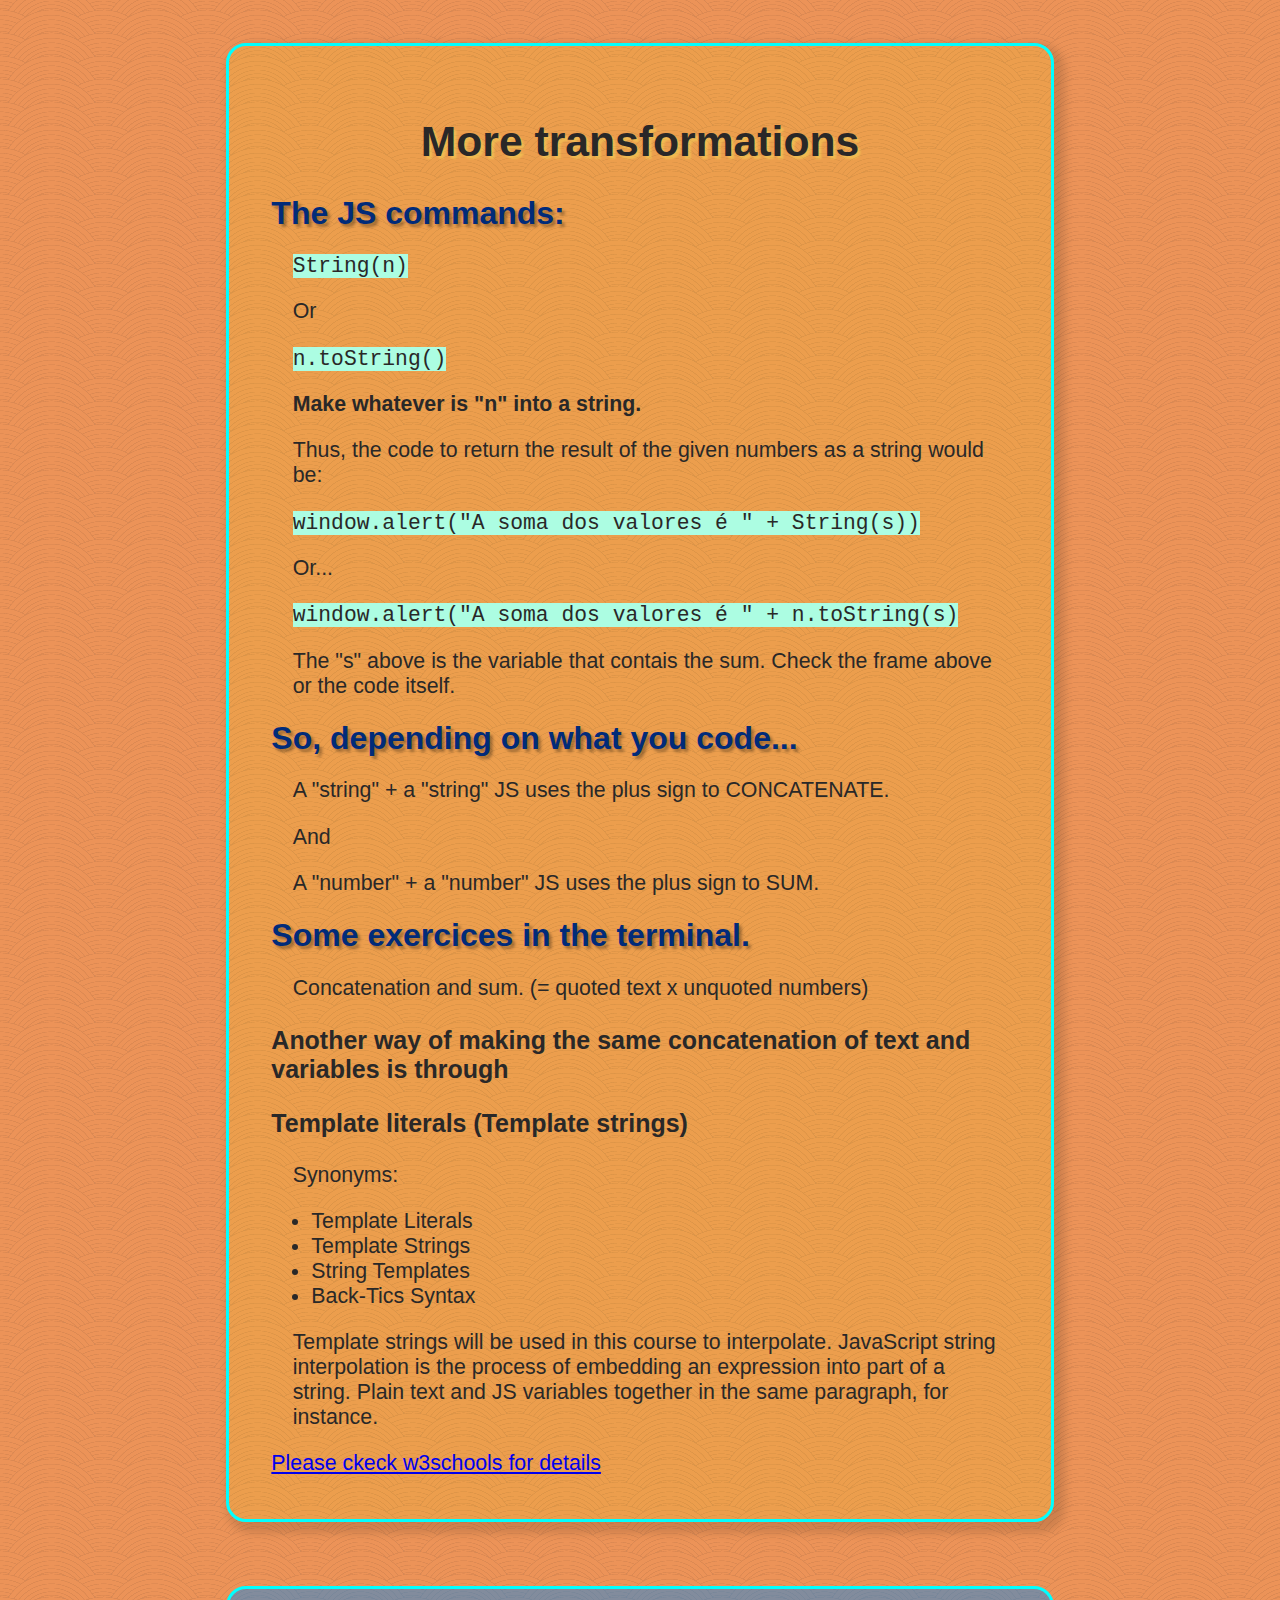
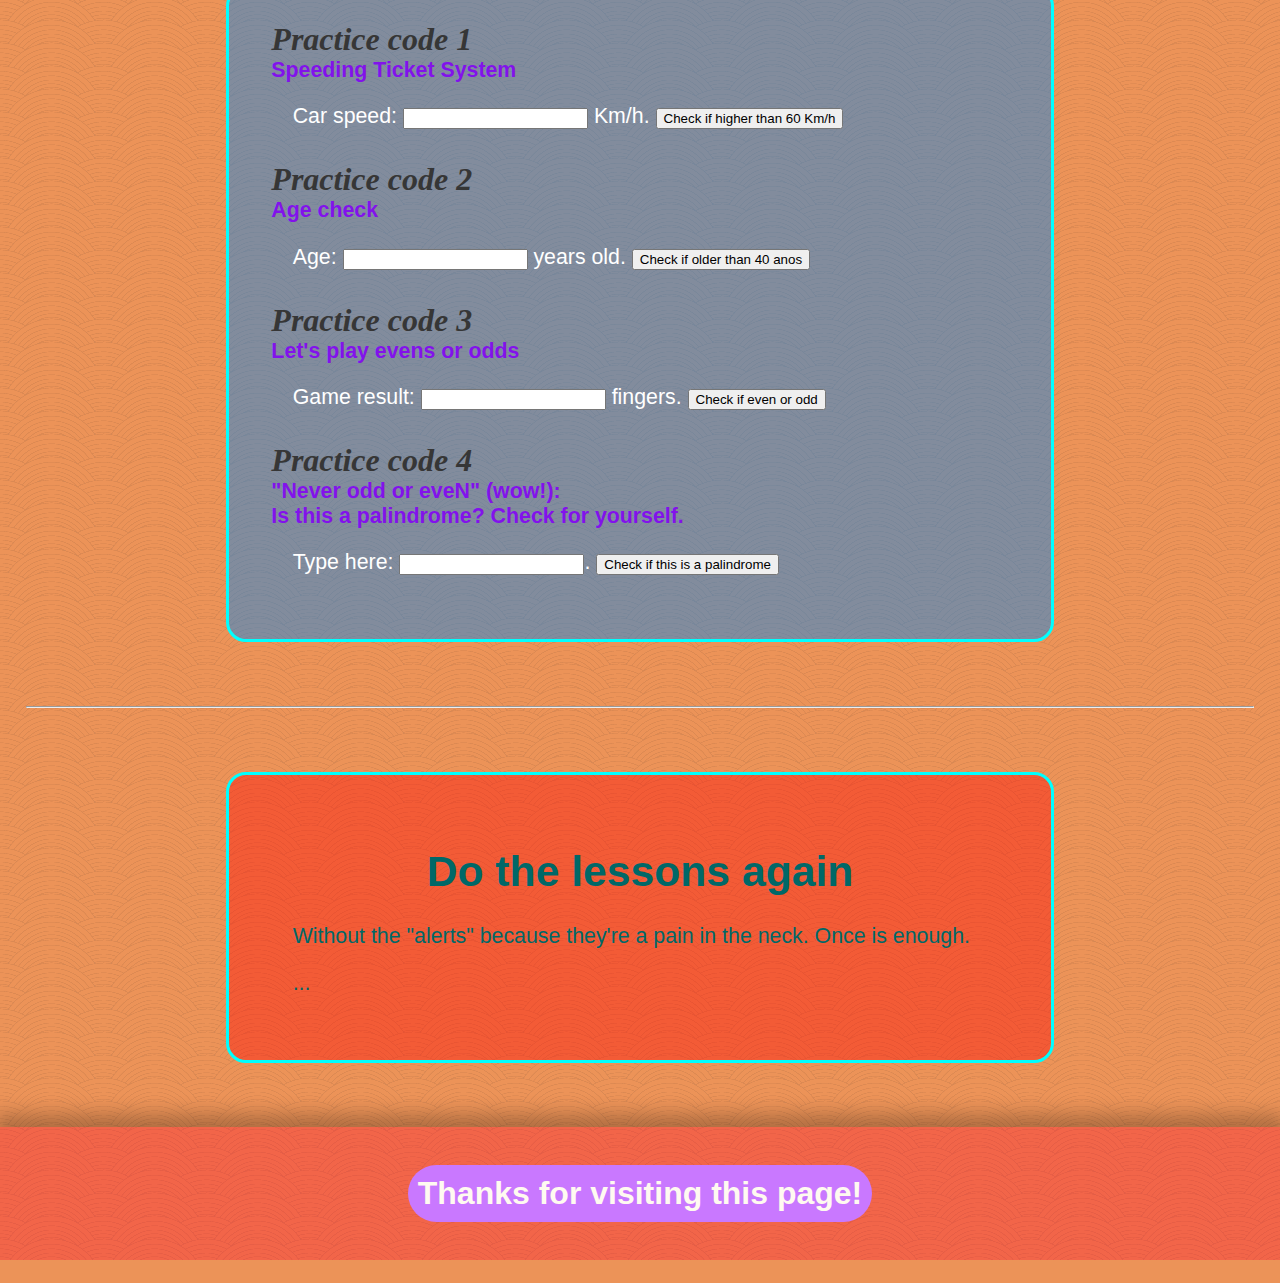
==== commit 0572ca50: "updated css." ====
--- a/index.html
+++ b/index.html
@@ -91,12 +91,12 @@
             
             <img src="images/js-link.png" width="90%" alt="JS file link.">
 
-        <h2>Why comments? </h2>
+    <h2>Why comments? </h2>
     
             <p>Comments are useful for:</p>
 
             <ul>
-                <li>Helping people (including you) to understand why something was done in the code;</li>
+                <li>Helping people (including you, in the - near - future) to understand why something was done in the code;</li>
                 <li>Testing the code, by making that snippet "on - off" *</li>
             </ul>
 
@@ -245,7 +245,7 @@
 
    
     <article class="morecode">
-        <h1>More code 1</h1>
+        <h1>Practice code 1</h1>
         <h2>Speeding Ticket System</h2>
     
          <p>
@@ -256,11 +256,11 @@
     
     
     
-        <h1>More code 2</h1>
+        <h1>Practice code 2</h1>
         <h2>Age check</h2>
     
         <p>
-            Age: <input type="number" name="idadevalor" id="idadevalor"> anos.
+            Age: <input type="number" name="idadevalor" id="idadevalor"> years old.
             <input type="button" value="Check if older than 40 anos" onclick="computaridade()">
         </p>
         <div id= "aging"> </div>
@@ -268,7 +268,7 @@
     
     
     
-        <h1>More code 3</h1>
+        <h1>Practice code 3</h1>
         <h2>Let's play evens or odds</h2>
     
         <p>
@@ -279,7 +279,7 @@
     
     
     
-        <h1>More code 4</h1>
+        <h1>Practice code 4</h1>
         <h2>"Never odd or eveN" (wow!):</h2>
         <h2>Is this a palindrome? Check for yourself.</h2>
     
@@ -319,7 +319,7 @@
 </main>
 
 <footer>
-    <h2>Thanks for visiting this page!</h2>
+    <h2 class="hello">Thanks for visiting this page!</h2>
 </footer>
 
 <script src="script.js"></script>    
--- a/style.css
+++ b/style.css
@@ -1,20 +1,9 @@
-
-body {
-    background-image: url("images/arches.png");
-    background-color: #e67123c2;
-    font: normal 16pt arial;
-    color: rgb(6, 124, 124);
-    margin: 0%;
-
-    /* This is how to make COMMENTS in CSS. (Just like multiple lines in JS) */
-}
 
 .hello {
-    
     background-color: rgb(201, 120, 255);
     color: floralwhite;
     width: fit-content;
-    padding: 20px;
+    padding: 10px;
     border-radius: 50px;
     margin: auto;
     
@@ -27,6 +16,20 @@
     box-shadow: -13px 13px 20px 5px rgba(0, 0, 0, 0.726);
     text-align: center;
 }
+
+
+
+body {
+    background-image: url("images/arches.png");
+    background-color: #e67123c2;
+    font: normal 16pt arial;
+    color: rgb(2, 119, 119);
+    margin: 0%;
+
+    /* This is how to make COMMENTS in CSS. (Just like multiple lines in JS) */
+}
+
+
 
 main {
     margin-left: 2%;
@@ -114,6 +117,12 @@
             color: rgb(255, 255, 255);
 }
 
+.first-code li {
+    list-style-type: square;
+    color: rgb(117, 0, 0);
+    margin-bottom: 20px;
+}
+
 .first-code img {
     margin: auto;
 }
@@ -154,7 +163,7 @@
         }
 
 .transformation h1 {
-    text-shadow: 3px 3px 3px rgba(252, 250, 250, 0.329);
+    text-shadow: 3px 3px 2px rgba(253, 251, 94, 0.308);
 }
 
 .transformation h2 {
@@ -170,7 +179,7 @@
             border-style: solid;
             border-color: aqua;
             border-radius: 20px;
-            padding: 2em;
+            padding: 0 2em 2em 2em;
             margin-bottom: 3em;
             margin-top: 3em;
             margin-left: auto;
@@ -180,8 +189,20 @@
     
 }
 
+.morecode h1 {
+    margin-block-start: 0em;
+    text-align: left;
+    font-family: cursive;
+    font-size: 1.5em;
+    font-style: italic;
+    color: rgb(54, 54, 54);
+    margin-top: 1em;
+    margin-bottom: 0em;
+}
+
 .morecode h2 {
     text-align: left;
+    font-size: 1em;
 }
 
 .again {
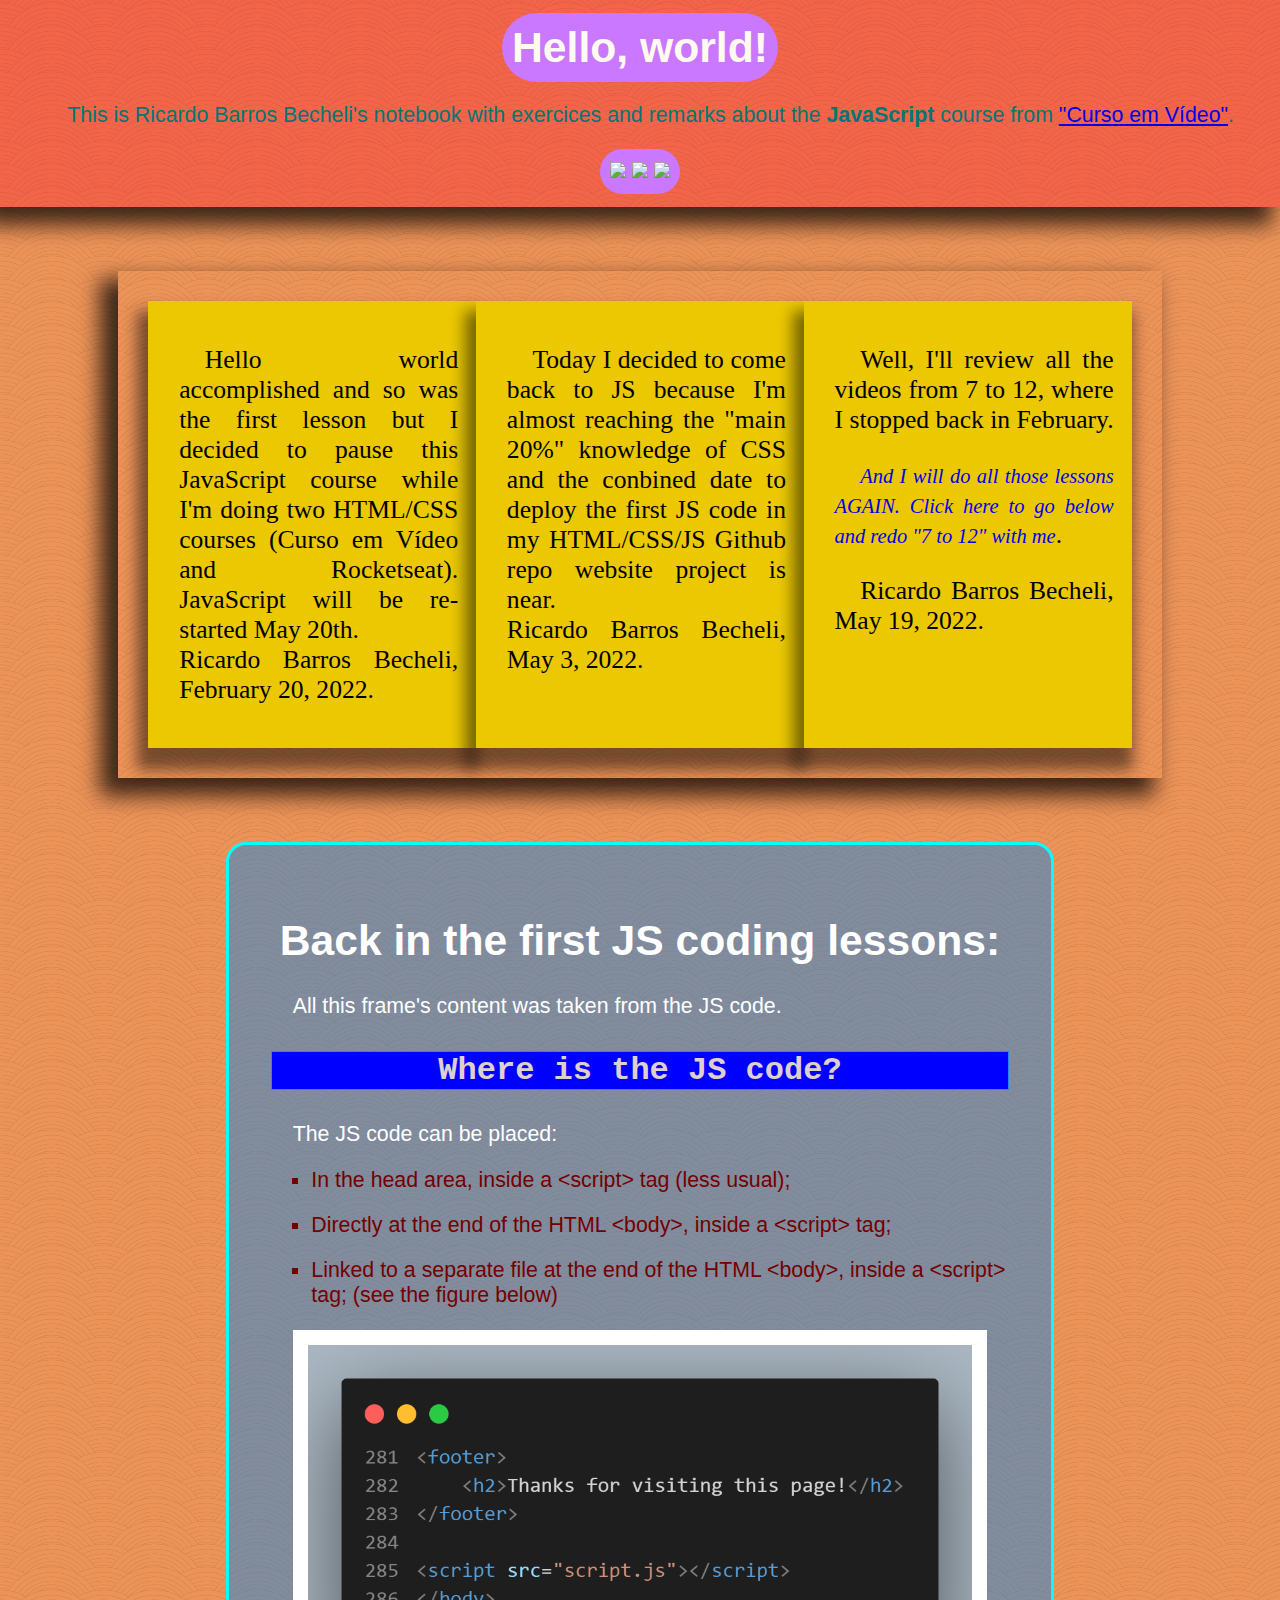
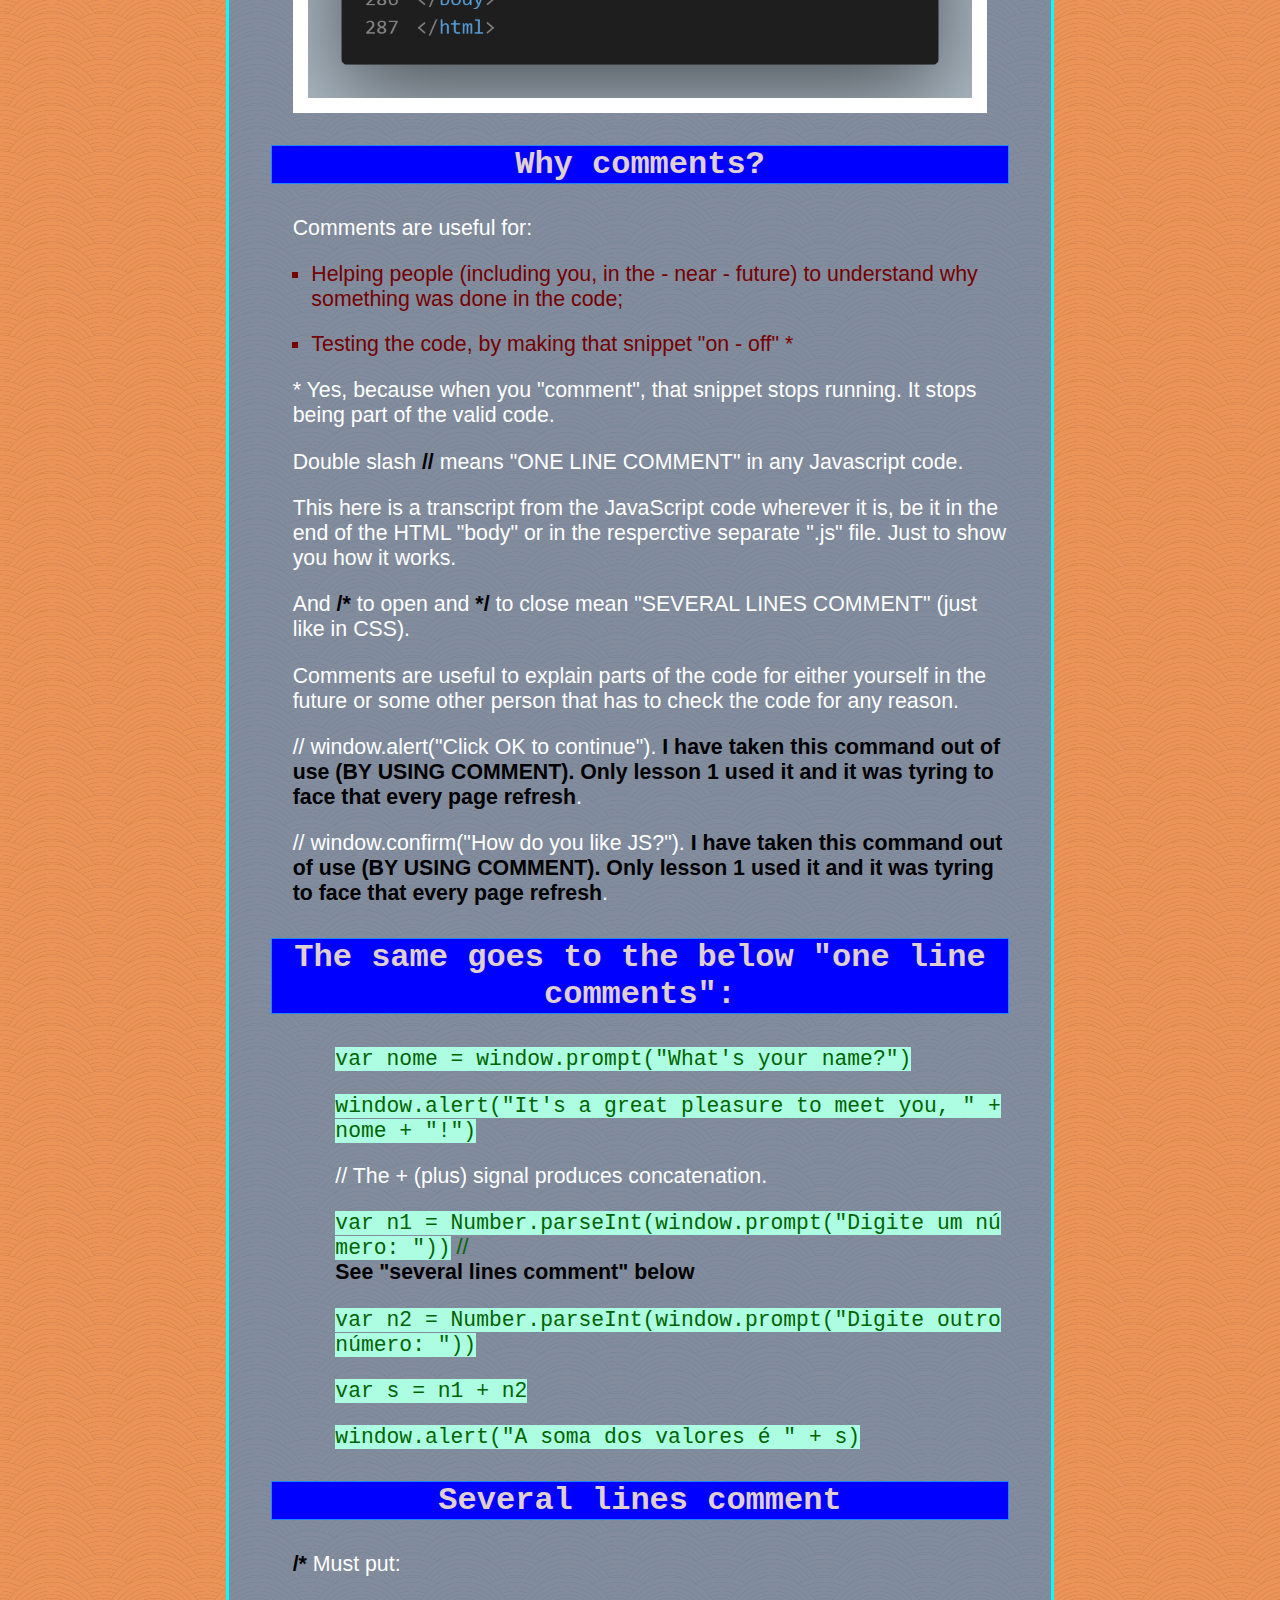
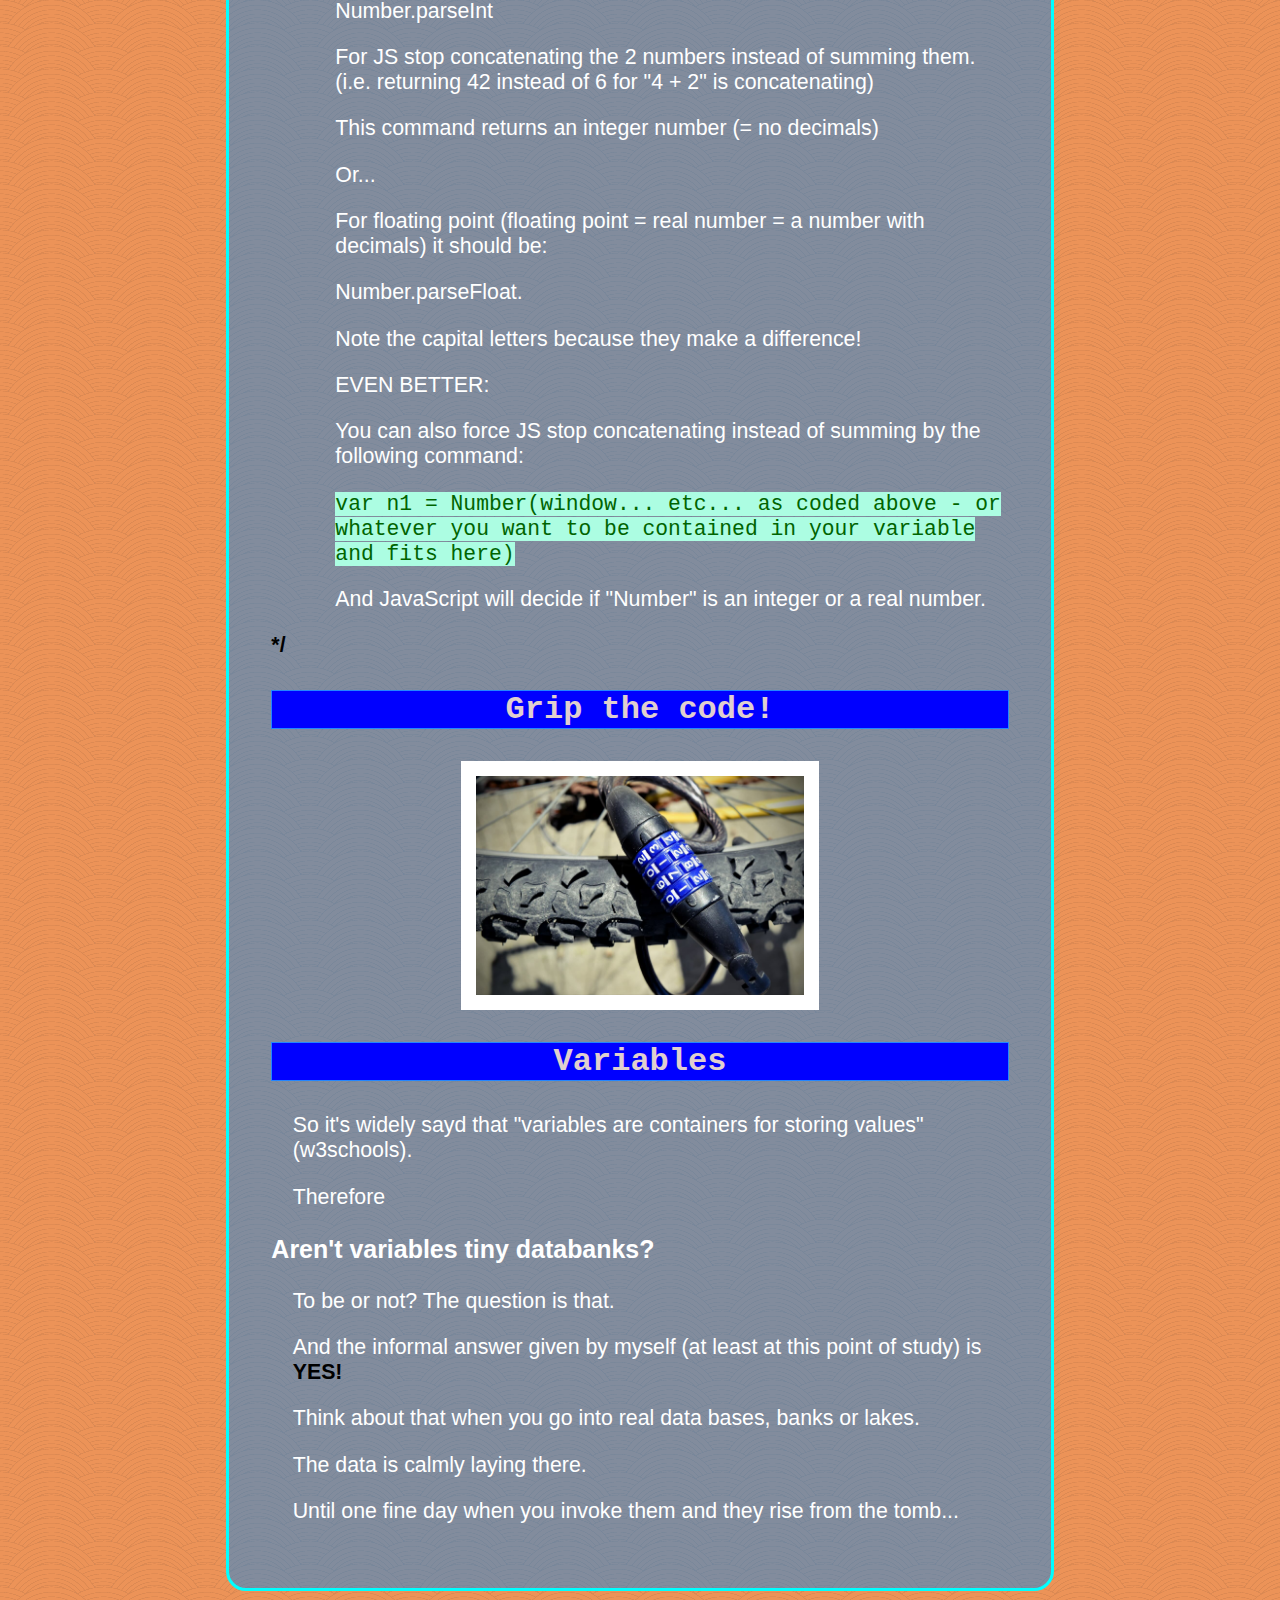
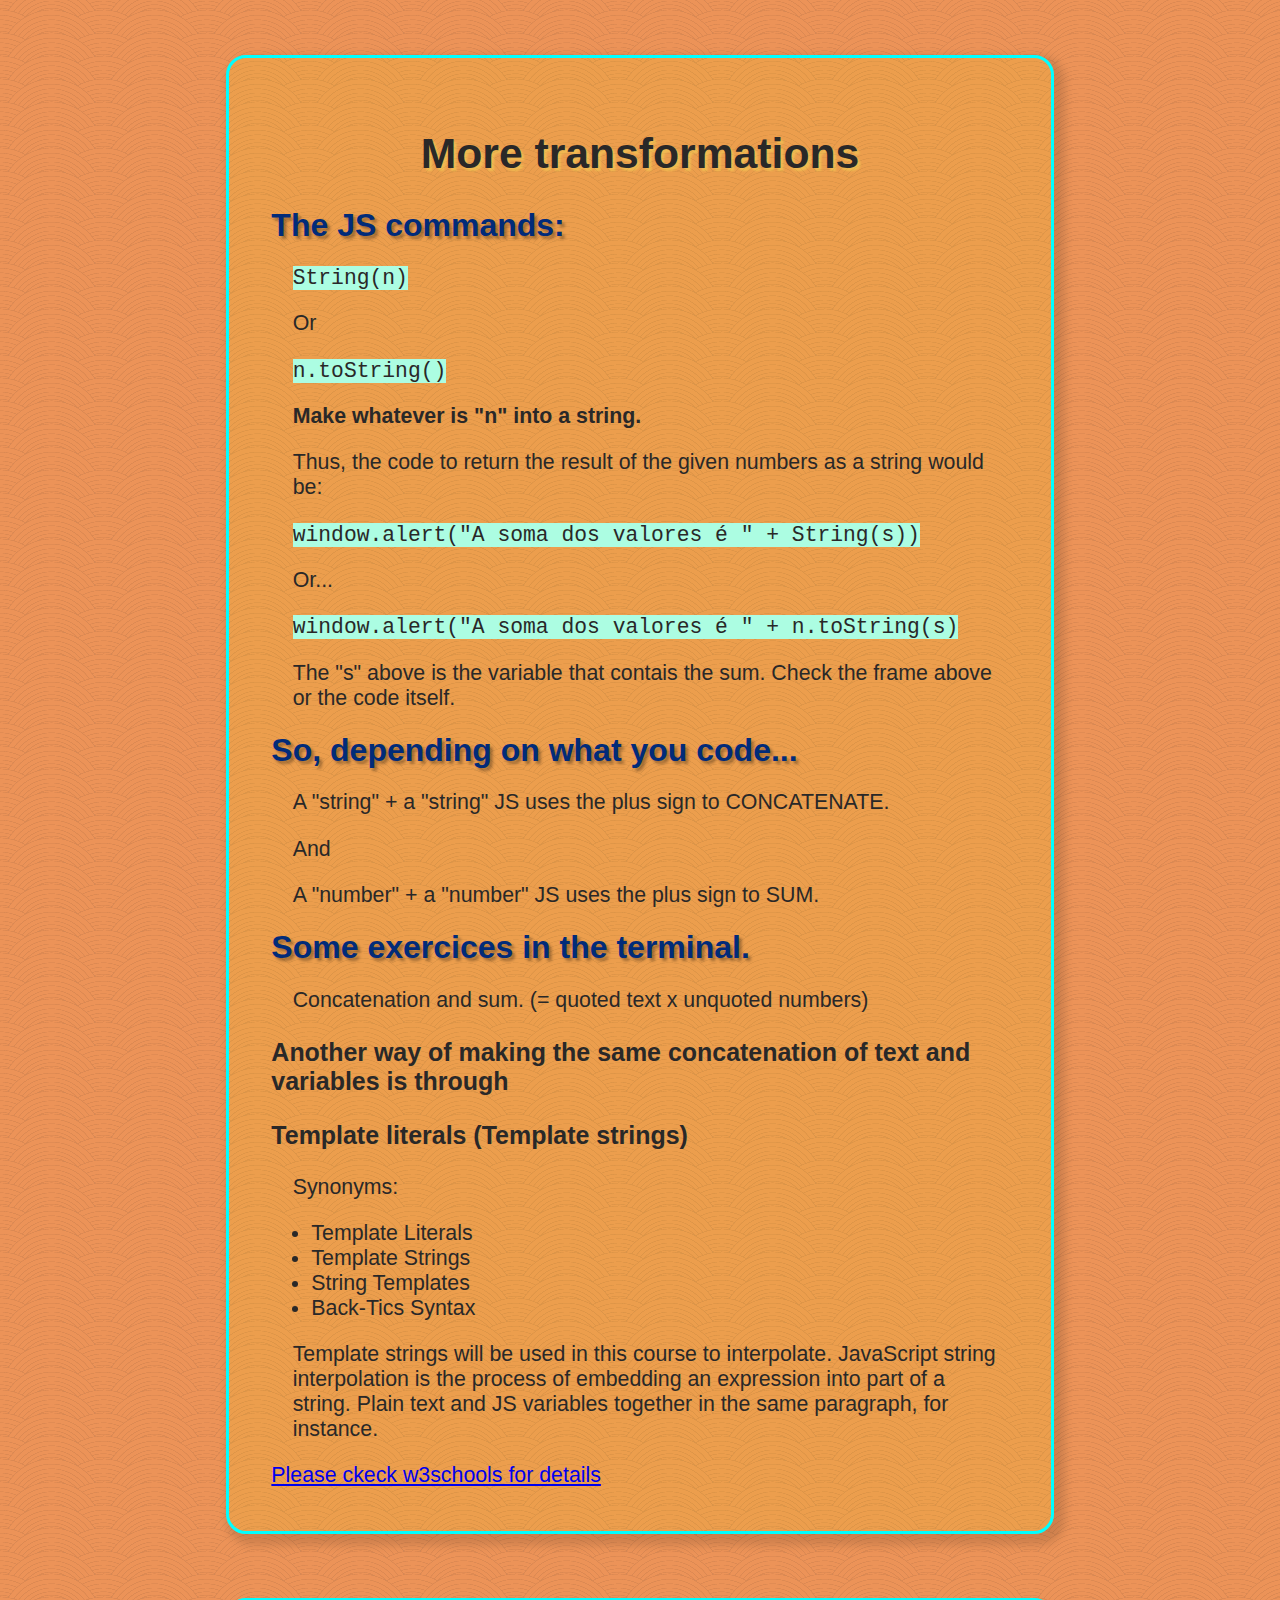
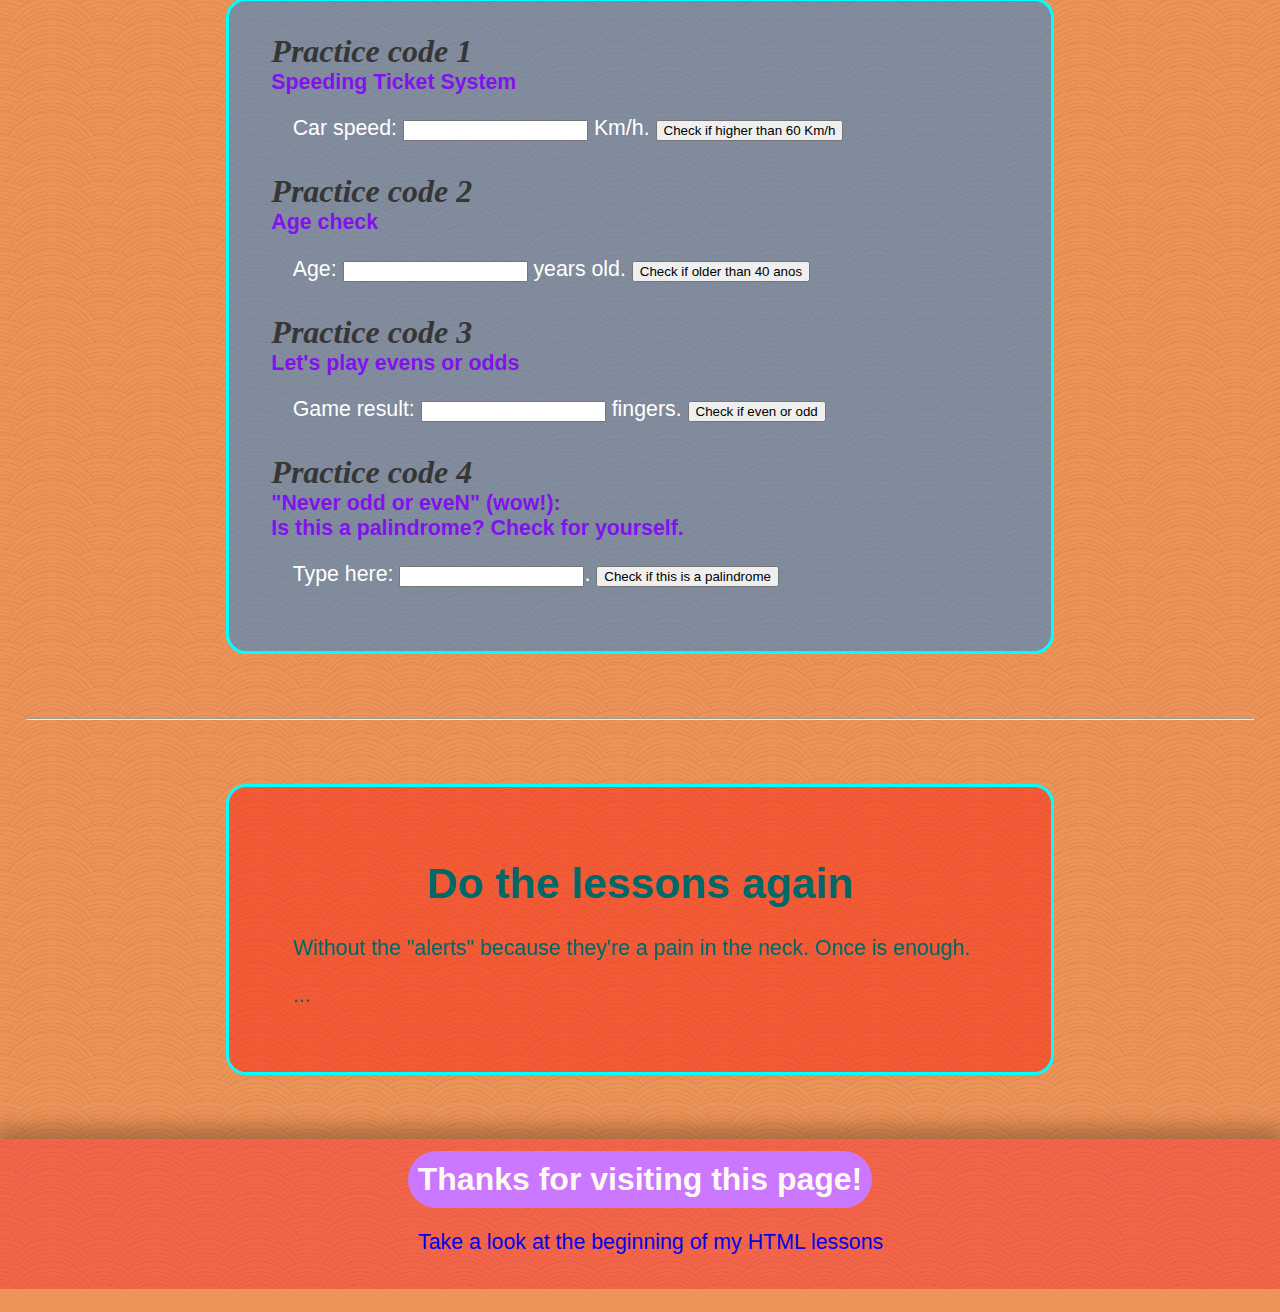
==== commit 8682d7d7: "Link to the first HTML lesson's page | h2 border." ====
--- a/index.html
+++ b/index.html
@@ -79,12 +79,12 @@
     
         <p>All this frame's content was taken from the  JS code.</p>
 
-        <h2>Where is the JS code?</h2>
+    <h2>Where is the JS code?</h2>
 
             <p>The JS code can be placed:</p>
                 
                 <ul>
-                    <li>In the head area, inside a &lt;script&gt; tag;(less usual);</li>
+                    <li>In the head area, inside a &lt;script&gt; tag (less usual);</li>
                     <li>Directly at the end of the HTML &lt;body&gt;, inside a &lt;script&gt; tag;</li>
                     <li>Linked to a separate file at the end of the HTML &lt;body&gt;, inside a &lt;script&gt; tag; (see the figure below)</li>
                 </ul>
@@ -320,6 +320,7 @@
 
 <footer>
     <h2 class="hello">Thanks for visiting this page!</h2>
+    <p><a href="http://html-css-module1-curso-em-video.vercel.app" target="_blank" rel="noopener noreferrer">Take a look at the beginning of my HTML lessons</a></p>
 </footer>
 
 <script src="script.js"></script>    
--- a/style.css
+++ b/style.css
@@ -47,12 +47,6 @@
     color: rgb(130, 18, 235);
 }
 
-.first-code h2 {
-    background-color: blue;
-    color: white;
-    font-family: monospace;
-    margin: 1em auto;
-}
 
 p {
     margin-left: 50px;
@@ -117,6 +111,14 @@
             color: rgb(255, 255, 255);
 }
 
+.first-code h2 {
+    background-color: blue;
+    color: rgb(224, 207, 207);
+    border: 1px solid rgba(57, 215, 255, 0.623);
+    font-family: monospace;
+    margin: 1em auto;
+}
+
 .first-code li {
     list-style-type: square;
     color: rgb(117, 0, 0);
@@ -228,11 +230,18 @@
 
 footer {
     margin: 3px 0px 0em 0px;
-    padding: 3%;
+    padding: 1%;
     background-color: rgba(255, 0, 43, 0.315);
     box-shadow: 0px -8px 17px 5px rgba(0, 0, 0, 0.247);
     text-align: center;
 }
 
-
-
+footer a {
+    text-decoration: none;
+}
+
+footer a:hover {
+    color: azure;
+}
+
+
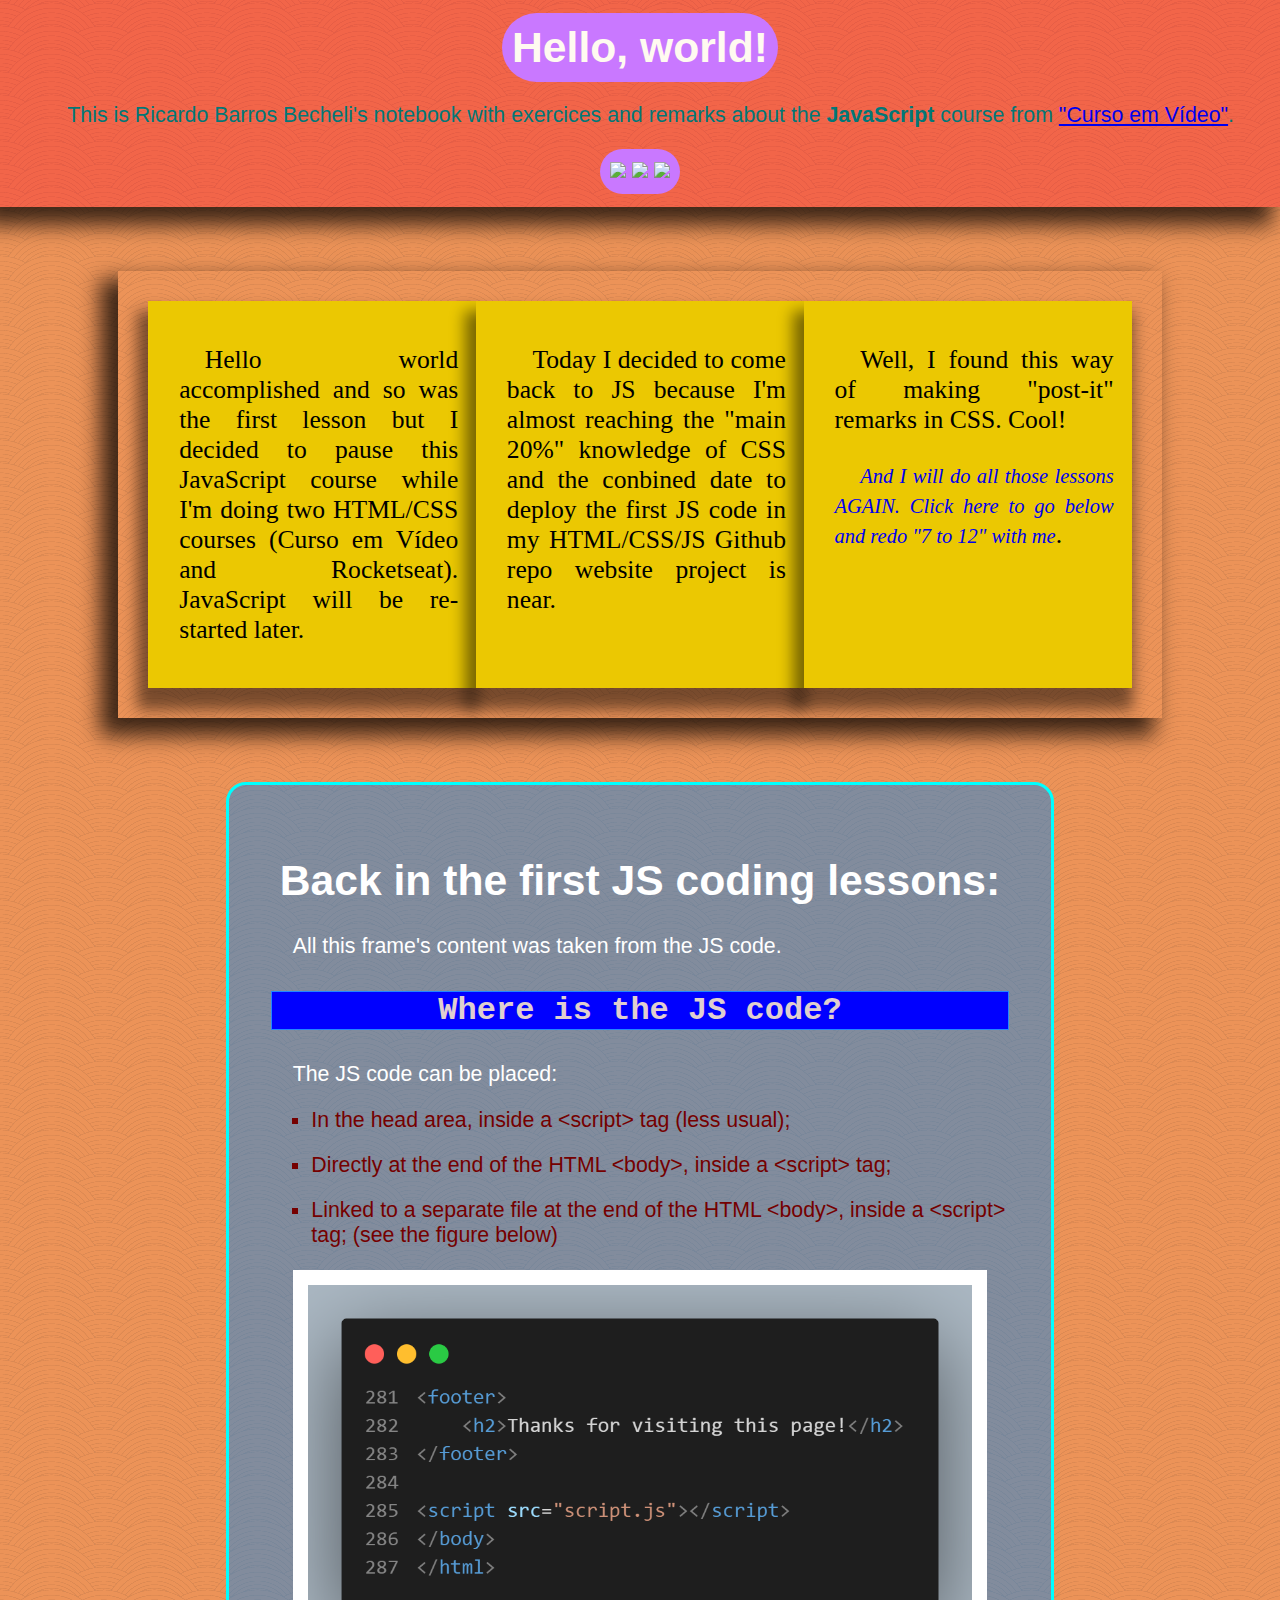
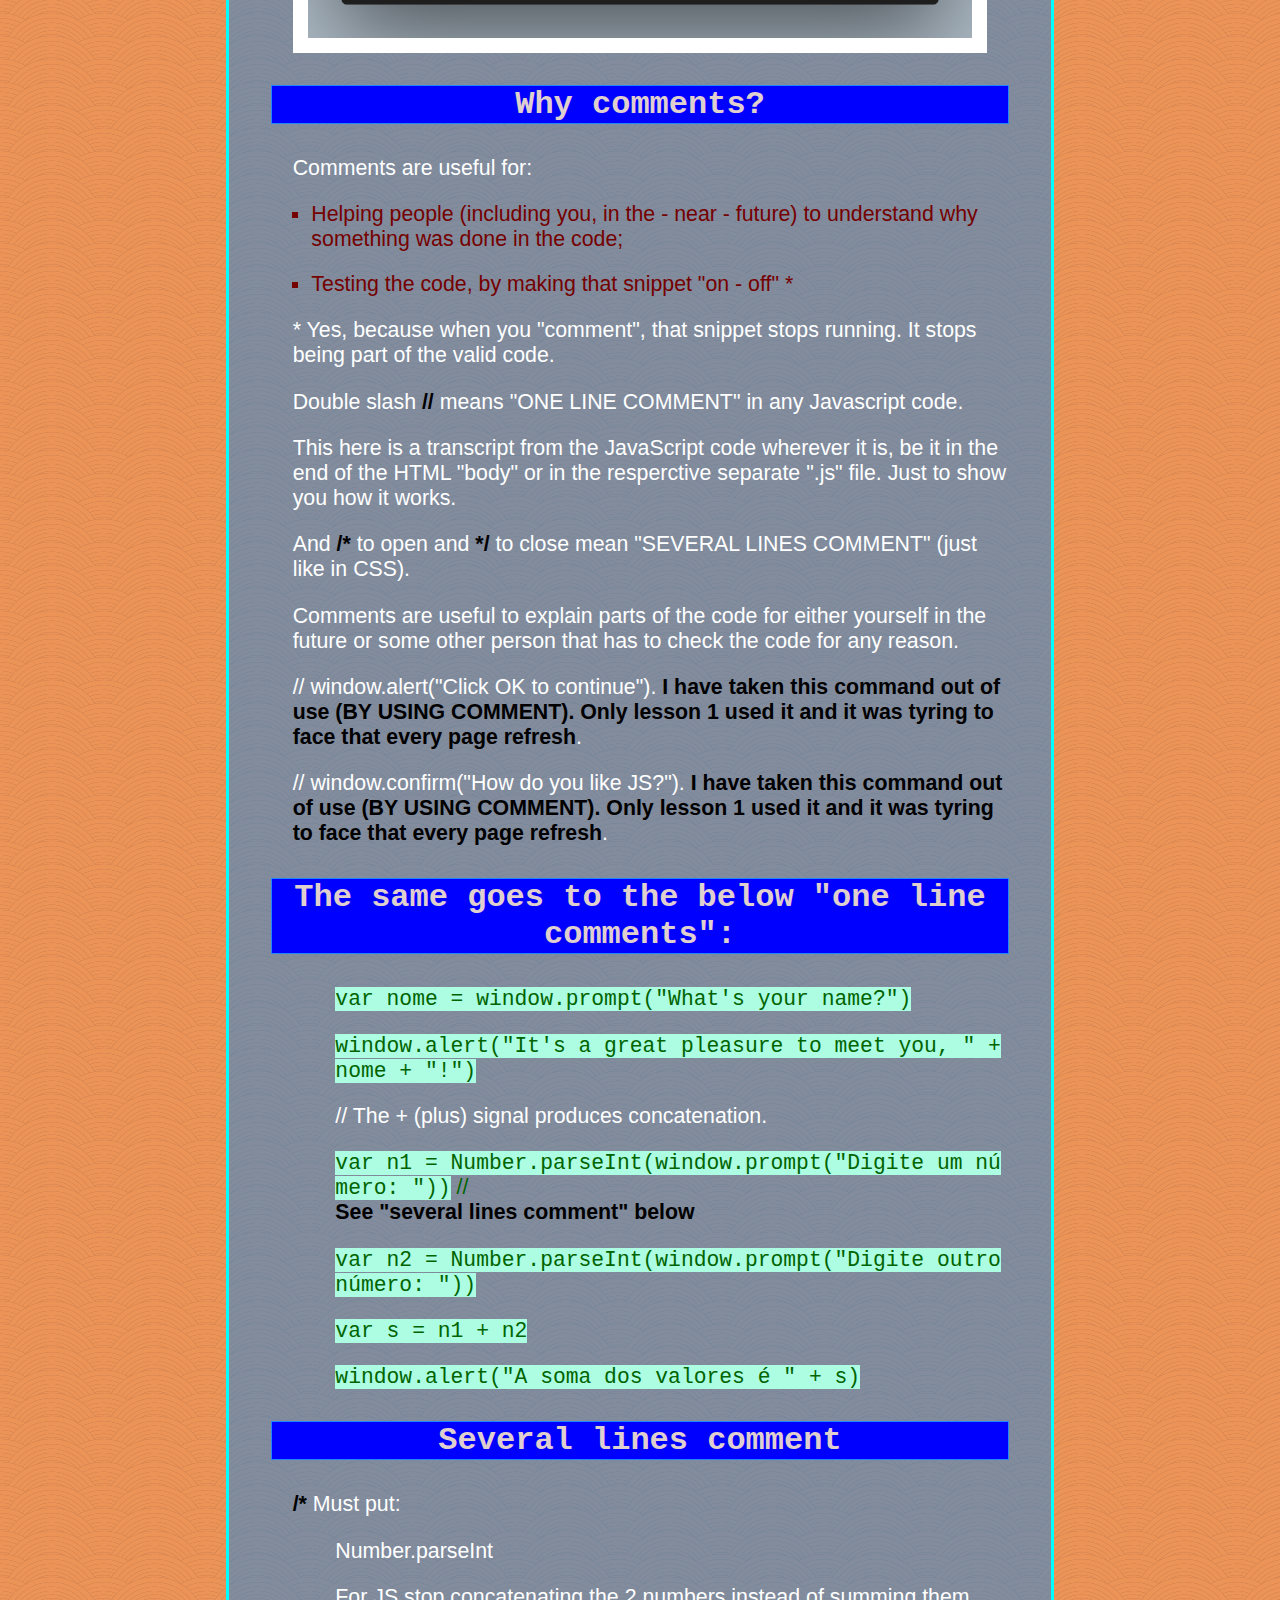
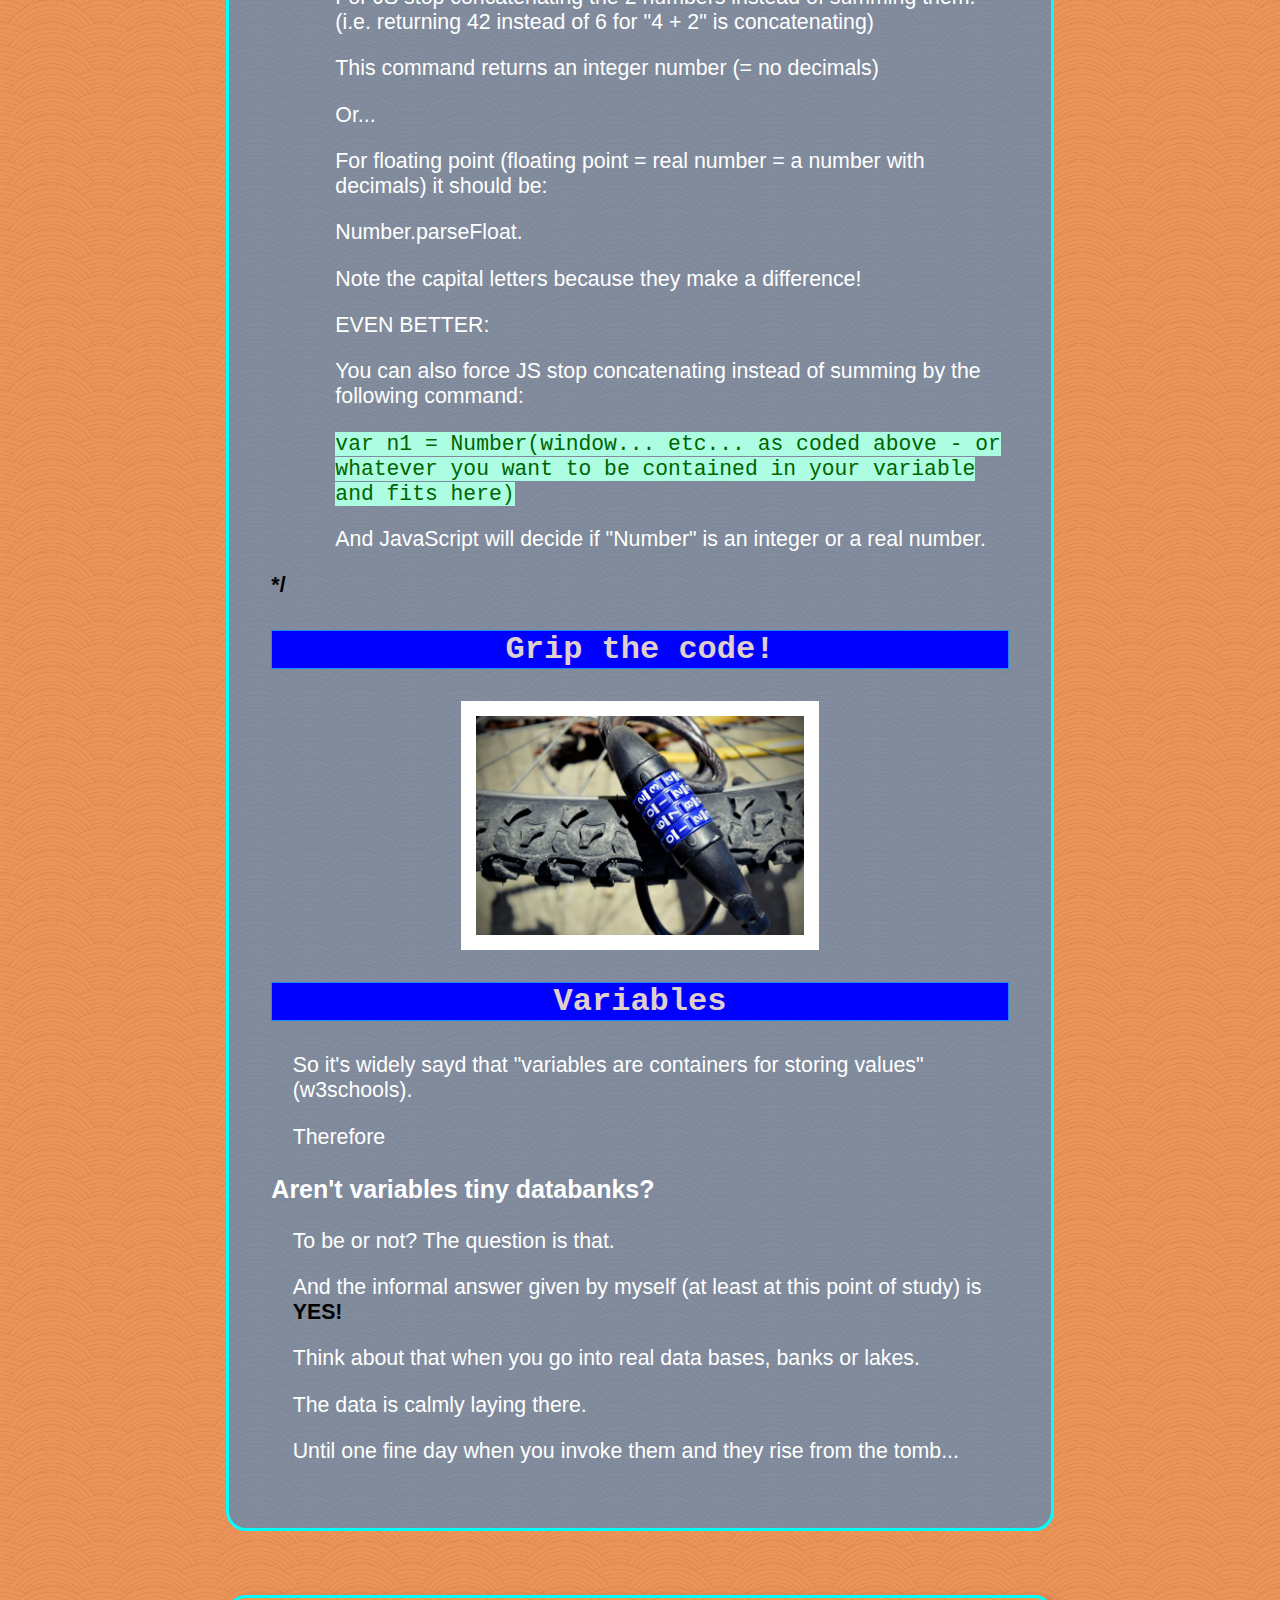
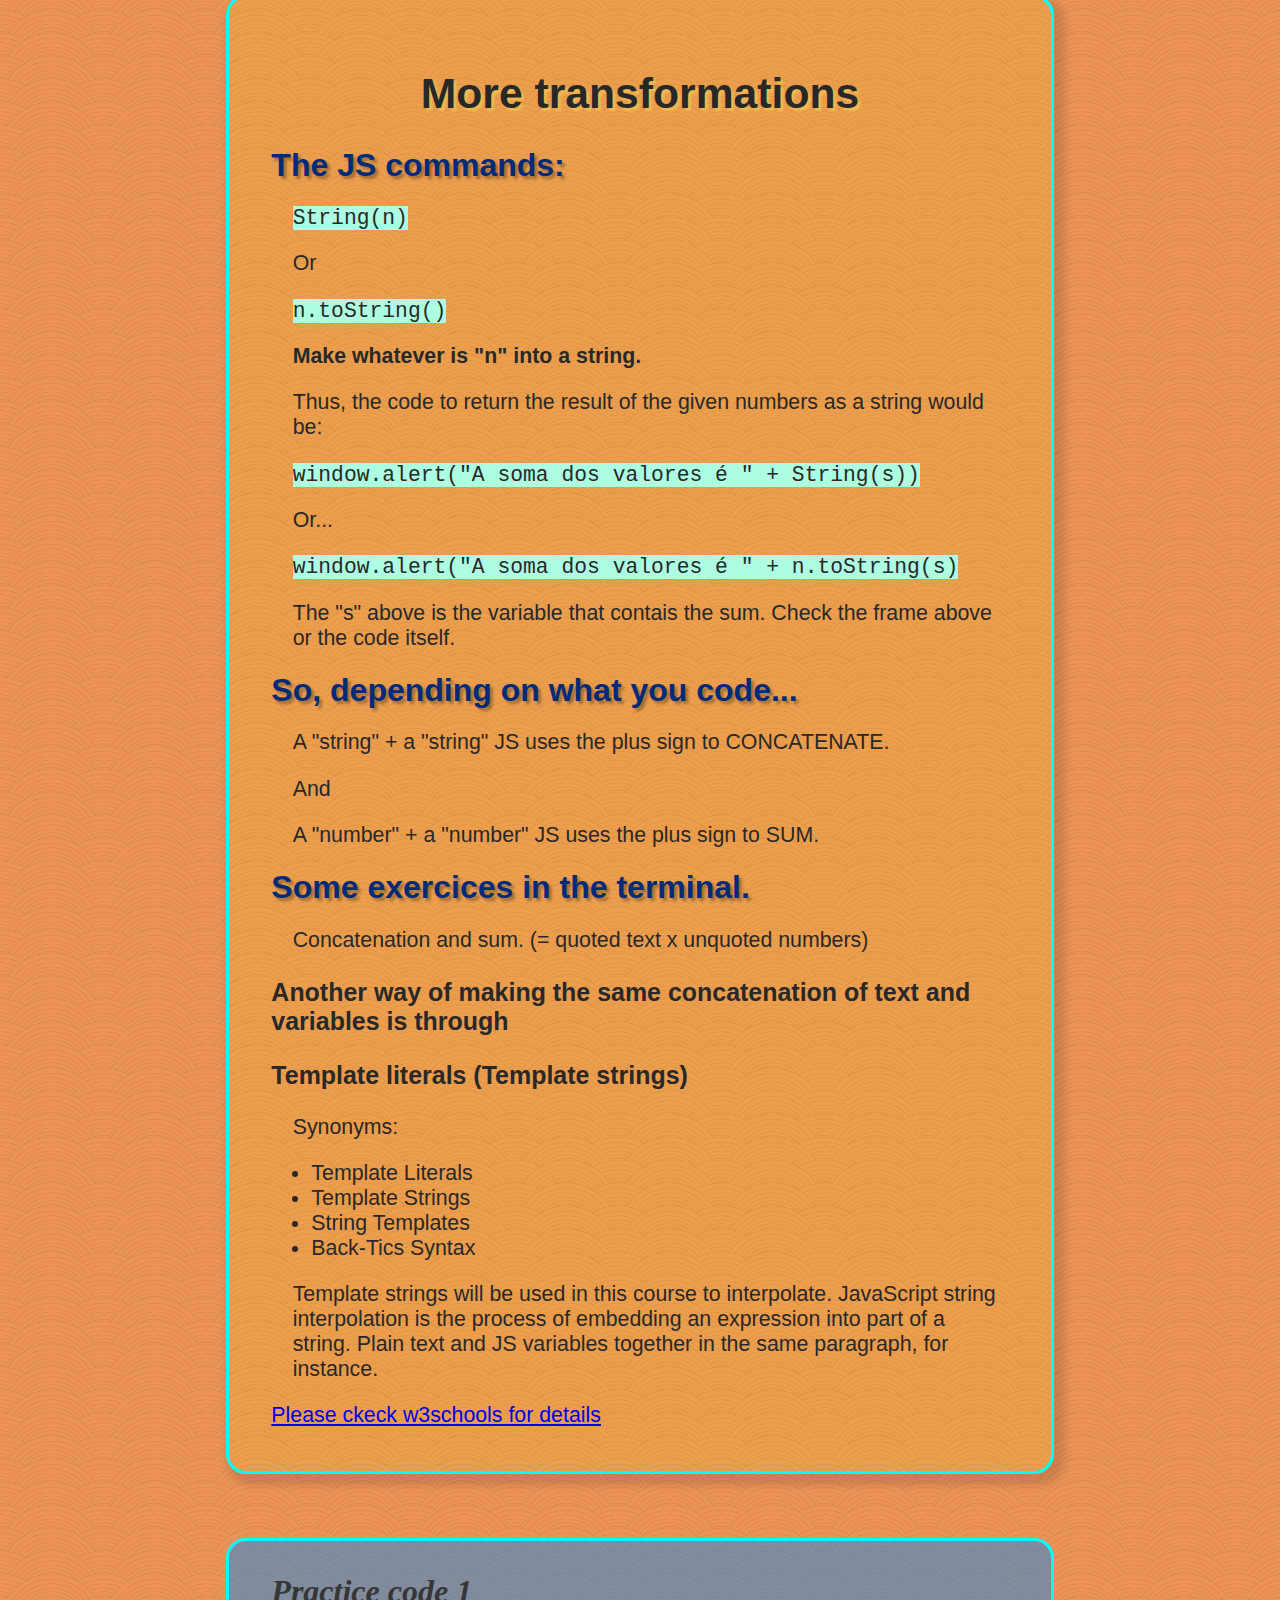
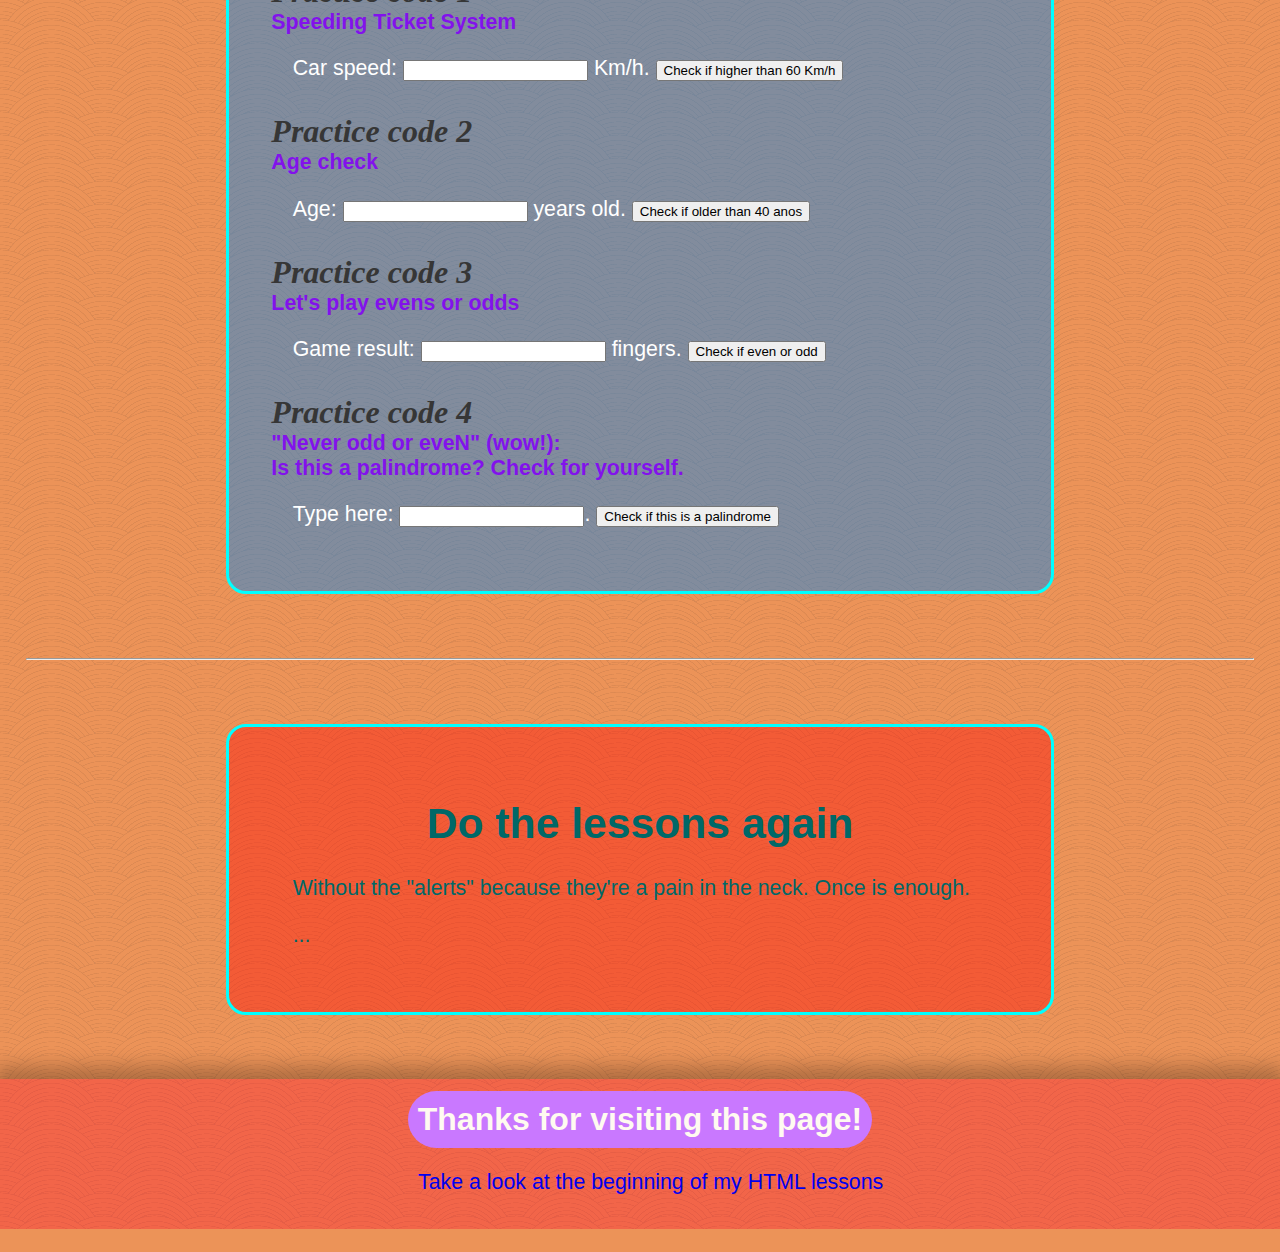
==== commit 286bfaf1: "Update index.html" ====
--- a/index.html
+++ b/index.html
@@ -38,34 +38,22 @@
 
             <div class="flex1">
                 <p>Hello world accomplished and so was the first lesson but I decided to pause
-                    this JavaScript course while I'm doing two HTML/CSS courses (Curso em Vídeo and Rocketseat). JavaScript will be re-started May 20th. <br>
-                    Ricardo Barros Becheli, February 20, 2022.
+                    this JavaScript course while I'm doing two HTML/CSS courses (Curso em Vídeo and Rocketseat). JavaScript will be re-started later. <br>
                 </p>
             </div>
-
-    
 
             <div class="flex1">
                 <p>
                 Today I decided to come back to JS because I'm almost  reaching the "main 20%" knowledge of CSS and the conbined date to deploy the first JS code in my HTML/CSS/JS Github repo website project is near.
-                <br>
-                Ricardo Barros Becheli, May 3, 2022.
                 </p>
             </div>
-
-    
-       
 
             <div class="flex1">
                 <p>
-                    Well, I'll review all the videos from 7 to 12, where I stopped back in February.
+                    Well, I found this way of making "post-it" remarks in CSS. Cool!
                 </p>
                 <p>
                     <a href="#again">And I will do all those lessons AGAIN. Click here to go below and redo "7 to 12" with me</a>.
-                </p>
-
-                <p>
-                    Ricardo Barros Becheli, May 19, 2022.
                 </p>
             </div>
 
